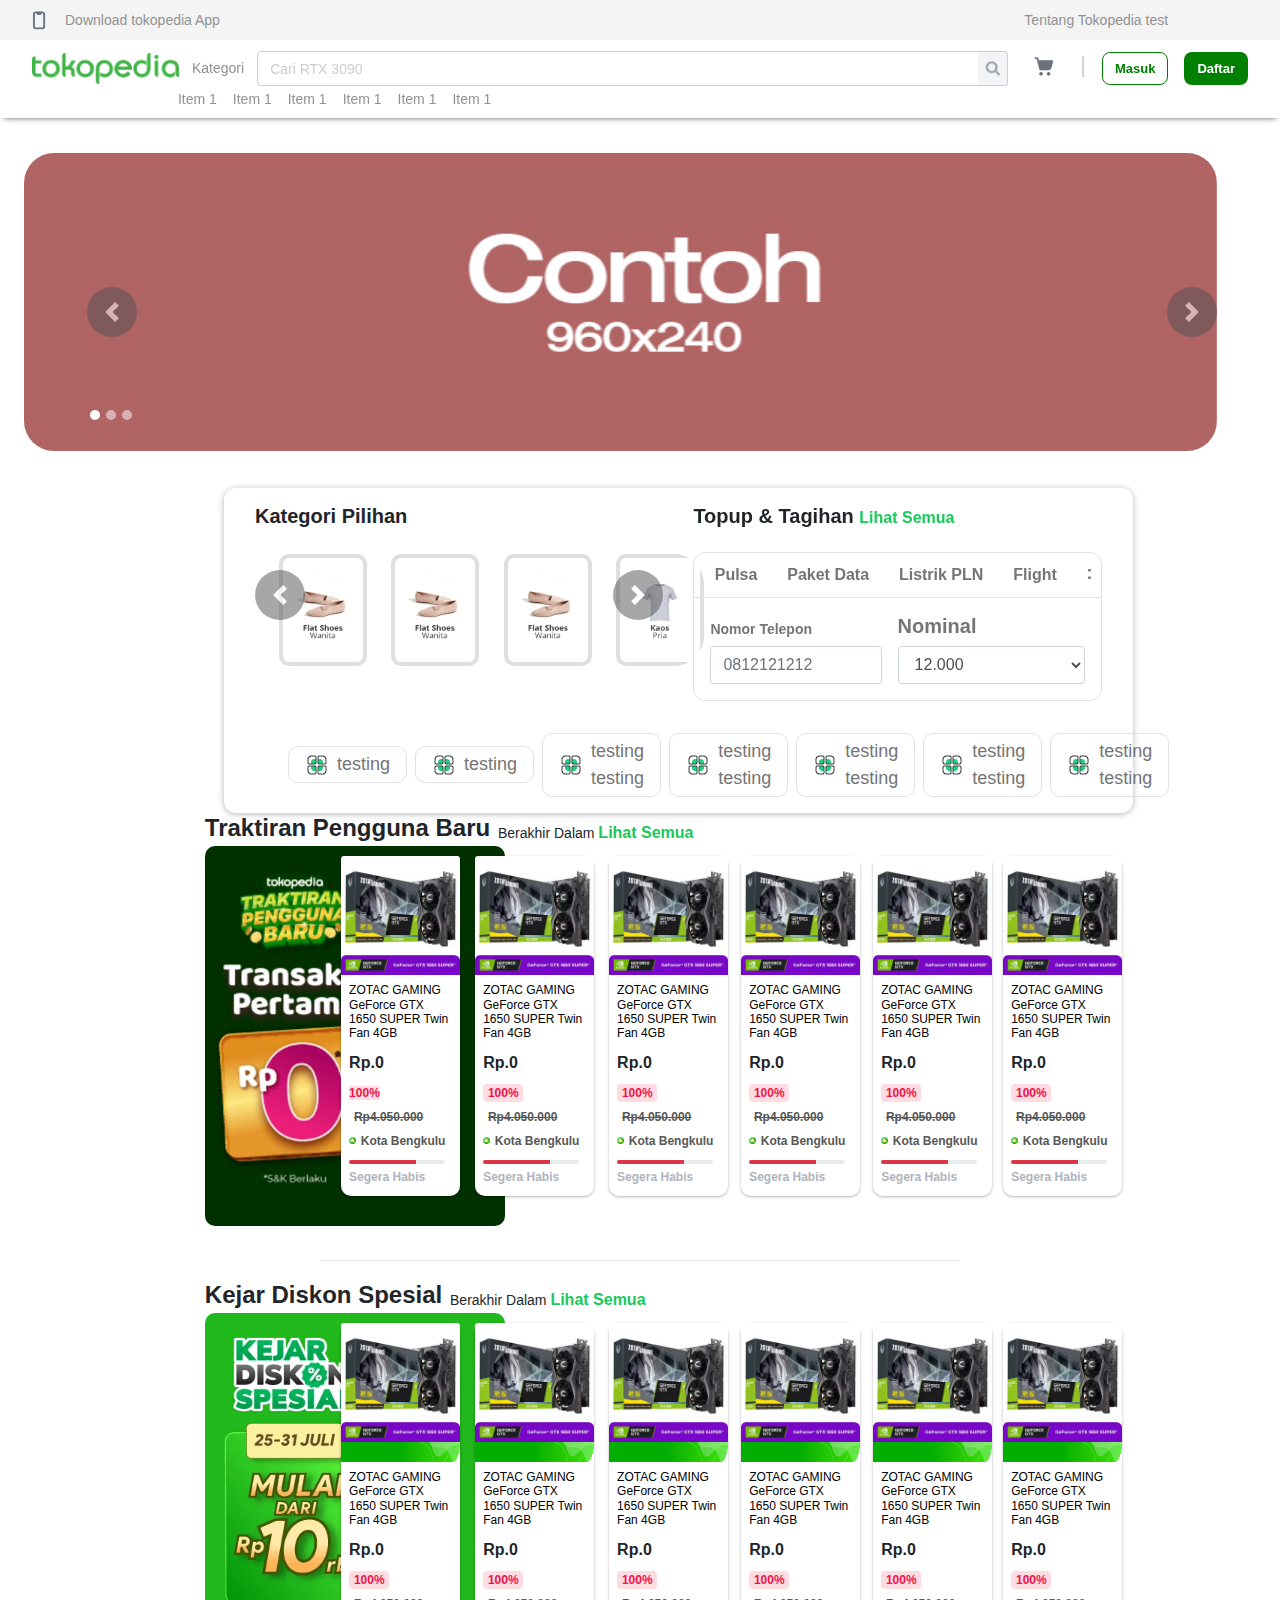
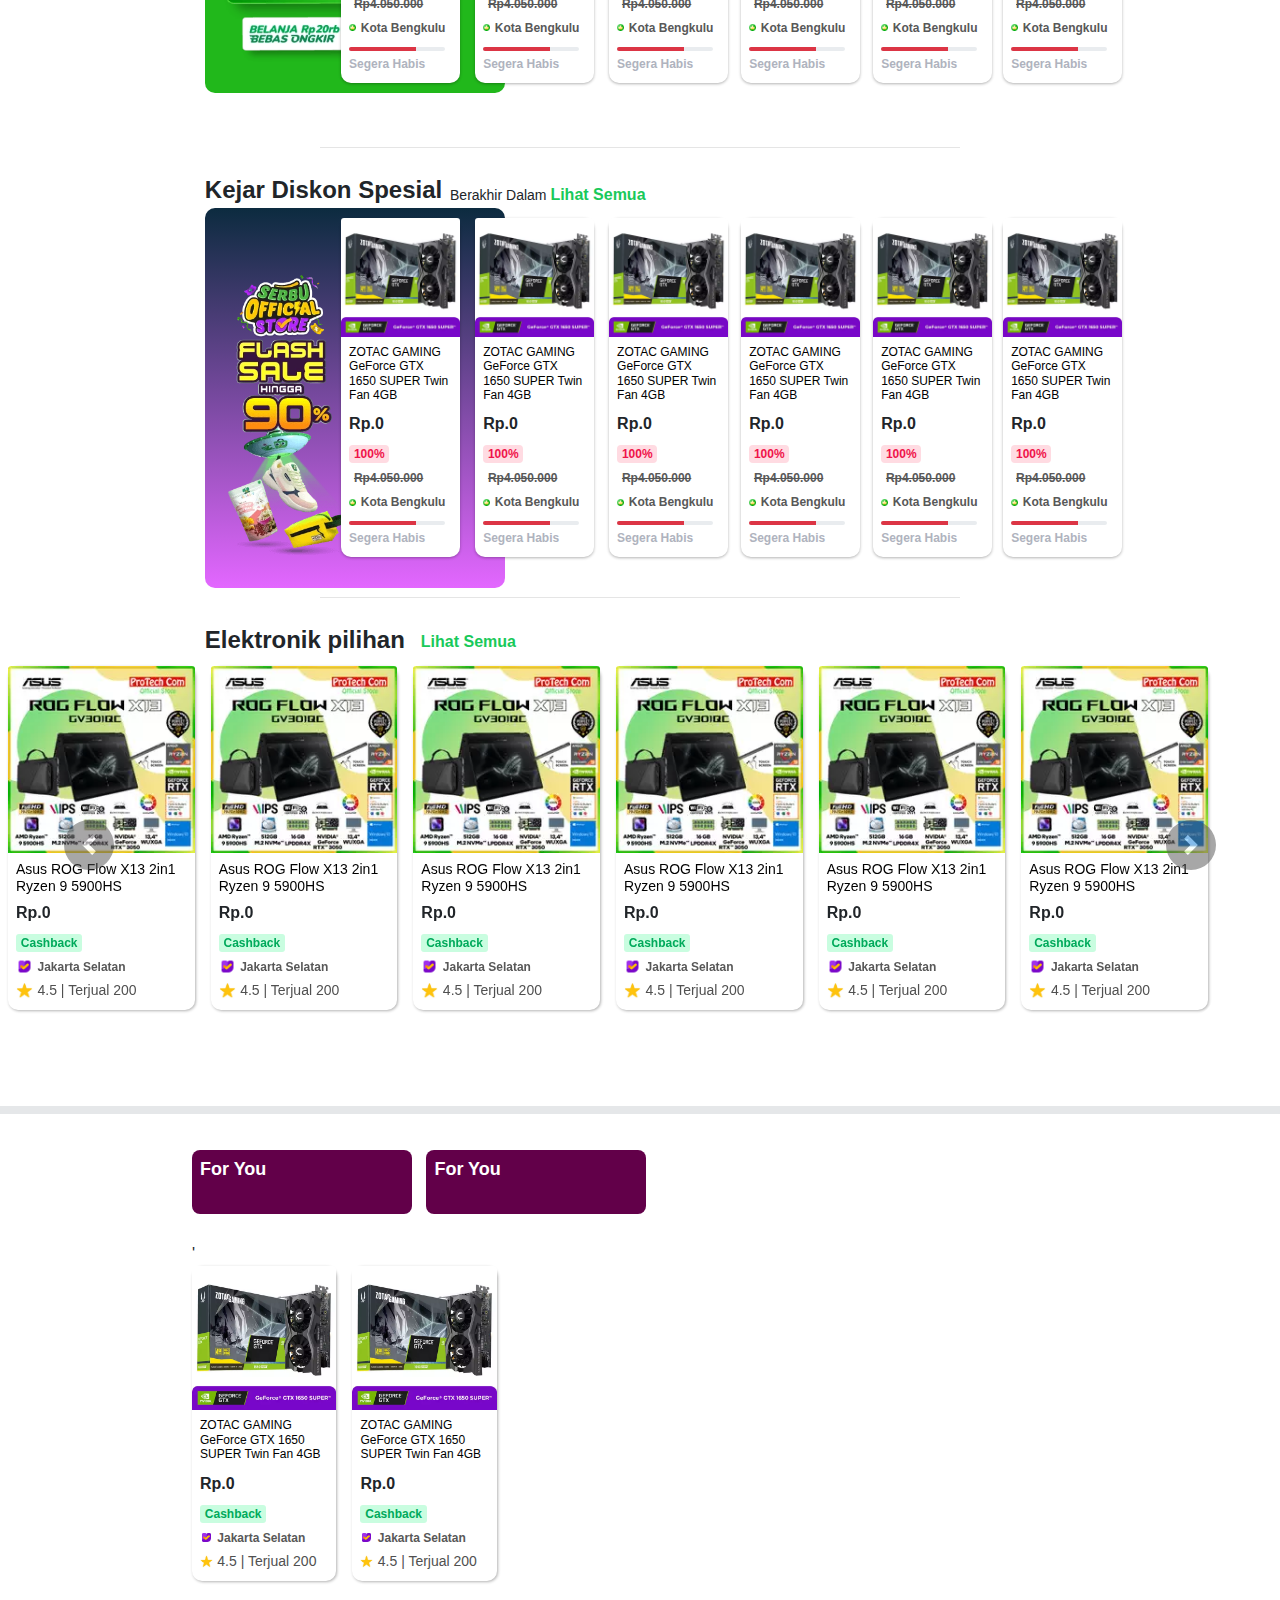
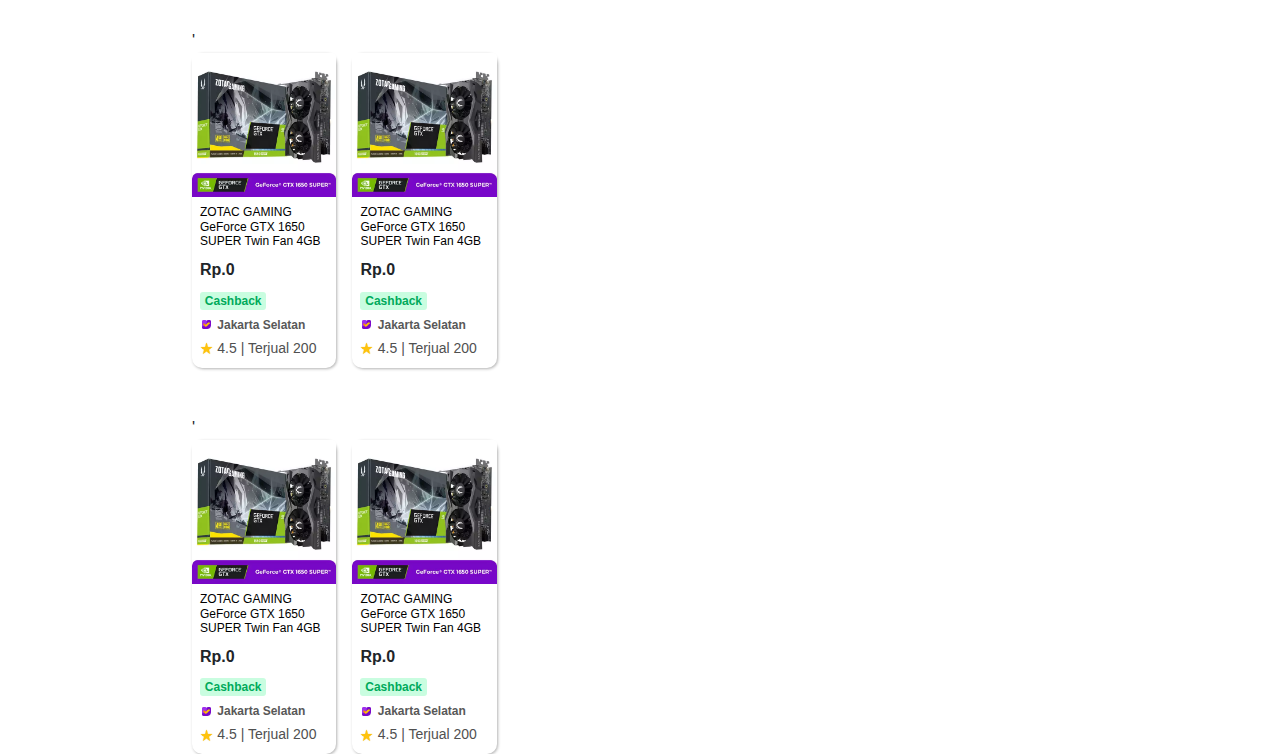
==== index.html @ 657eb4ed "fix carousel" ====
<!doctype html>
<html lang="en">
  <head>
    <!-- Required meta tags -->
    <meta charset="utf-8">
    <meta name="viewport" content="width=device-width, initial-scale=1, shrink-to-fit=no">

    <!-- Bootstrap CSS -->
    <link rel="stylesheet" href="https://cdn.jsdelivr.net/npm/bootstrap@4.3.1/dist/css/bootstrap.min.css" integrity="sha384-ggOyR0iXCbMQv3Xipma34MD+dH/1fQ784/j6cY/iJTQUOhcWr7x9JvoRxT2MZw1T" crossorigin="anonymous">
    <link rel="stylesheet" href="assets/css/style.css">
    <title>Situs Jual BelI Online Terlengkap, Mudah & Aman </title>
  </head>

   <!-- Isi -->
  <body>
    <div id="overlay-hitam"></div>
    <!--header 1-->
    <div class="header ">
        <div class="item-header-1 d-flex justify-content-between align-items-center ">
        <div class="d-flex align-items-center">
        <img class="mr-1" src="assets/img/hpico.png" alt"">
        <div class="container">
          <a href="https://play.google.com/store/apps/details?id=com.tokopedia.tkpd&hl=en&gl=US"><span class="download page">Download tokopedia App</span></a>         
          <span class="tesmargin">Tentang Tokopedia test </span>
      
      </div>


        
       </div>
      </div>
     
     

    <!--header 2-->

      <div class="header tokpedheader">
        <div class="item-header-2 d-flex justify-content-between align-items-center mt-4">
          </div>

          <div class="item-header-2 d-flex flex-column">
        <div class="d-flex justify-content-between align-items-center">
          <img class="tokpedicon"src="assets/img/tokpedlogo.png">
          <span class="mx-2 text-category">Kategori</span>
          <div class="wrap-search"> 
           <input type="text" class="form-control" placeholder="Cari RTX 3090" data-toggle="modal" data-target="#exampleModal">  
           <div class="wrap-icon-search"div> 
            <a href="Tentangtokopedia.html"><img class="search-icon" src="assets/img/searchico.png"></a>
          </div>
          </div>
          
           
        
        <div class="shop-icon mx-3 "  onclick="on()"  ><!--onmouseout="menuOff()"-->
          <img class="shopimg" src="assets/img/shopicon.png" >
        </div>

          <span class="garislurus mr-3">|</span>
          <div class="d-flex">
            <button class="btn btnmasuk font-weight-bold mr-3"> Masuk</button>
            <button class="btn font-weight-bold text-white"> Daftar</button>
            </div>
          </div>
            <div class="text-under-search d-flex align-content-start">
              <span class ="mr-3"> Item 1</span>
              <span class ="mr-3"> Item 1</span>
              <span class ="mr-3"> Item 1</span>
              <span class ="mr-3"> Item 1</span>
              <span class ="mr-3"> Item 1</span>
              <span class ="mr-3"> Item 1</span>
            </div>
             </div>

             <div class="menu-bar-keranjang flex-column justify-content-between align-items-center" id="menuBar"> 
            <img src="assets/img/5.png">
            <h4 class="mt-2"> Wah Keranjang Belanjaanmu Kosong!</h4>
            <p class="text-center"> Lorem ipsum</p>
            <!--button class="btn"> Lihat Rekomendasi!</button!--->
            </div>
             </div>
             
          <!--Carousel-->
          </div>
          </div>
          <div id="carouseltop" class="carousel  slide ml-4" data-ride="carousel" style="top:17vh">
            <ol class="carousel-indicators">
              <li data-target="#carouseltop" data-slide-to="0" class="active"></li>
              <li data-target="#carouseltop" data-slide-to="1"></li>
              <li data-target="#carouseltop" data-slide-to="2"></li>
            </ol>
            <div class="carousel-inner">
              <div class="carousel-item active">
                <img class="d-block w-100" src="assets/img/Carousel/960x420_1.png" alt="First slide">
              </div>
              <div class="carousel-item">
                <img class="d-block w-100" src="assets/img/Carousel/960x420_1.png" alt="Second slide">
              </div>
              <div class="carousel-item">
                <img class="d-block w-100" src="assets/img/Carousel/960x420_1.png" alt="Third slide">
              </div>
            </div>
            <a class="carousel-control-prev" href="#carouseltop" role="button" data-slide="prev">
              <span class="carousel-control-prev-icon" aria-hidden="true"></span>
              <span class="sr-only">Previous</span>
            </a>
            <a class="carousel-control-next" href="#carouseltop" role="button" data-slide="next">
              <span class="carousel-control-next-icon" aria-hidden="true"></span>
              <span class="sr-only">Next</span>
            </a>
          </div>
          <!--div id="tes1" class="carousel1 slide d-flex flex-column align-items-center" data-ride="carousel">
            <ol class="carousel-indicators">
              <li data-target="#tes1" data-slide-to="0" class="active"></li>
              <li data-target="#tes1" data-slide-to="1"></li>
              <li data-target="#tes1" data-slide-to="2"></li>
            </ol>
            <div class="carousel-inner">
              <div class="carousel-item active">
                <img class="d-block w-100" src="assets/img/Carousel/gambar1.png" alt="First slide">
              </div>
              <div class="carousel-item">
                <img class="d-block w-100" src="assets/img/Carousel/gambar2.png" alt="Second slide">
              </div>
              <div class="carousel-item">
                <img class="d-block w-100" src="assets/img/Carousel/gambar3.png" alt="third slide">
              </div>
            </div>
            <a class="carousel-control-prev" href="#tes1" role="button" data-slide="prev">
              <span class="carousel-control-prev-icon" aria-hidden="true"></span>
              <span class="sr-only">Previous</span>
            </a>
            <a class="carousel-control-next" href="#tes1" role="button" data-slide="next">
              <span class="carousel-control-next-icon" aria-hidden="true"></span>
              <span class="sr-only">Next</span>
            </a>
          </div>
          

          <!--test-->
         
          <div class="category-carousel">
            <div class="row mx-0 p-0">
              <div class="col-6 mx-0">
              
                <H1>Kategori Pilihan</H1>
                <div id="carouselExampleControls" class="carousel carousel2  slide" data-ride="carousel">
                  <div class="cslbawah carousel-inner">
                    <div class="carousel-item active">
                      <div class="row mx-0 p-0">
                        <div class="col-3 pl-4    ">
                          <div class="d-flex p-3 flex-column align-items-center active 
                          justify-content-center card-category">
                            <img src="assets/img/kategoricarousel/contoh2.webp">
                          </div>
                          </div>
                          <div class="col-3 pl-4">
                            <div class="d-flex p-3 flex-column align-items-center active 
                            justify-content-center card-category">
  
                              <img src="assets/img/kategoricarousel/contoh2.webp">
  
                            </div>
                            </div>
                            <div class="col-3 pl-4">
                              <div class="d-flex p-3 flex-column align-items-center active 
                              justify-content-center card-category">
    
                                <img src="assets/img/kategoricarousel/contoh2.webp">
    
                              </div>
                              </div>
                              <div class="col-3 pl-4">
                                <div class="d-flex p-3 flex-column align-items-center active 
                                justify-content-center card-category">
      
                                  <img src="assets/img/kategoricarousel/contoh.webp">
      
                                </div>
                                </div>
                        </div>
                      </div>
                      <div class="carousel-item ">
                        <div class="row mx-0 p-0 ">
                          <div class="col-3 pl-4">
                            <div class="d-flex p-3 flex-column align-items-center active 
                            justify-content-center card-category">
                              <img src="assets/img/kategoricarousel/contoh.webp">
                            </div>
                            </div>
                            <div class="col-3 pl-4 pr-3">
                              <div class="d-flex p-3 flex-column align-items-center active 
                              justify-content-center card-category">
    
                                <img src="assets/img/kategoricarousel/contoh.webp">
    
                              </div>
                              </div>
                              <div class="col-3 pl-4 ">
                                <div class="d-flex p-3 flex-column align-items-center active 
                                justify-content-center card-category">
      
                                  <img src="assets/img/kategoricarousel/contoh.webp">
      
                                </div>
                                </div>
                                <div class="col-3 pl-4">
                                  <div class="d-flex p-3 flex-column align-items-center active 
                                  justify-content-center card-category">
        
                                    <img src="assets/img/kategoricarousel/contoh.webp">
        
                                  </div>
                                  </div>
                          </div>
                        </div>
                        
                  </div>
                  
                  <a class="CRP2 carousel-control-prev" href="#carouselExampleControls" role="button" data-slide="prev">
                    <span class="carousel-control-prev-icon" aria-hidden="true"></span>
                    <span class="sr-only">Previous</span>
                  </a>
                  <a class="CRN2 carousel-control-next" href="#carouselExampleControls" role="button" data-slide="next">
                    <span class="CCR1 carousel-control-next-icon " aria-hidden="true"></span>
                    <span class="sr-only">Next</span>
                  </a>
                </div>
                
              </div>

            <div class="col-6 mx-0">
              <H1>Topup & Tagihan <span class="lihatsemua"> Lihat Semua</span>
                <div class="tagihandll row mx-0 overflow-hidden border mt-4">
                  <div class="d-flex justify-content-between align-items-center w-100 border-bottom">
                    <div class="pulsa menuitem d-flex align-items-center justify-content-center" id="pulsar" onclick="pulsaclick()">
                      <span>Pulsa</span>
                    </div>
                    <div class="paket-data menuitem d-flex align-items-center justify-content-center" id="kuota" onclick="kuotaclick()">
                      <span>Paket Data</span>
                    </div>
                    <div class="listrik menuitem d-flex align-items-center justify-content-center">
                      <span>Listrik PLN</span>
                    </div>
                    <div class="flight menuitem d-flex align-items-center justify-content-center">
                      <span>Flight</span>
                    </div> 
                    <div class="lainnya menuitem d-flex align-items-end justify-content-center">
                      <span>:</span>
                    </div>
                    </div>


                      <div class="d-flex w-100 justify-content-between align-items-end p-3">
                      <div class="apalah-ini form-row mx-0 w-100">
                        <div class="form-group w-100 mr-3 mb-0">
                          <label class="notelp font-weight-bold">Nomor Telepon</label>
                          <input type="text" class="apalah-ini form-control " placeholder="0812121212">
                        </div>
                      </div>

                      <div class="form-row mx-0 w-100">
                        <label for="" class="font-weight-bold"> Nominal</label>
                        <select name="" id="" class="apalah-ini form-control ">
                          <Option >12.000</Option>
                          <Option >15.000</Option>
                          <Option >20.000</Option>
                          <Option >12.000</Option>
                          <Option >12.000</Option>
                        </select>

                      </div>
                    </div>

                    </div>
                  </div>
                </div>

                <div class="row flex-nowrap mx-0 mt-4 ml-5 d-flex align-items-center">
                  <div class="item-scroll d-flex align-items-center border py-1 px-3 mr-2">
                    <img src="assets/img/carouselbwh/exmp.png">
                    <span class="ml-2">testing</span>
                  </div>
                  <div class="item-scroll d-flex align-items-center border py-1 px-3 mr-2">
                    <img src="assets/img/carouselbwh/exmp.png">
                    <span class="ml-2">testing</span>
                  </div>
                  <div class="item-scroll d-flex align-items-center border py-1 px-3 mr-2">
                    <img src="assets/img/carouselbwh/exmp.png">
                    <span class="ml-2">testing testing</span>
                  </div>
                  <div class="item-scroll d-flex align-items-center border py-1 px-3 mr-2">
                    <img src="assets/img/carouselbwh/exmp.png">
                    <span class="ml-2">testing testing</span>
                  </div>
                  <div class="item-scroll d-flex align-items-center border py-1 px-3 mr-2">
                    <img src="assets/img/carouselbwh/exmp.png">
                    <span class="ml-2">testing testing</span>
                  </div>
                  <div class="item-scroll d-flex align-items-center border py-1 px-3 mr-2">
                    <img src="assets/img/carouselbwh/exmp.png">
                    <span class="ml-2">testing testing</span>
                  </div>
                  <div class="item-scroll d-flex align-items-center border py-1 px-3 mr-2">
                    <img src="assets/img/carouselbwh/exmp.png">
                    <span class="ml-2">testing testing</span>
                  </div>
                  
          
            </div>
          </div>
          </div>
          
          <br>
          <br>

          <hr style="width:50%;text-align:left;margin-left:74">
          <div class="test">
            <span class="pengguna-baru d-flex font-weight-bold "> Traktiran Pengguna Baru
            <span class="berakhir font-weight-light">	&nbsp; Berakhir Dalam
              <span class="lihatsemua font-weight-bold"> Lihat Semua</span>
          </div>
        </div>
          

          <!-- Carousel barang-->
          <div class="rct1 rectangle ">
            <img class="campain1" src="assets/img/campain/1.webp">
          </div>
          

  <!--Barang 1-->
          <div class="row mx-0">
            <div class="col-2 pl-0">
              <div class="kartu card ">
                <img class="card-img-top" src="assets/img/dijual/1.webp" alt="Card image cap">
                <div class="card-body">
                  <h6 class="card-title ml-0">ZOTAC GAMING GeForce GTX 1650 SUPER Twin Fan 4GB</h6>
                  <h5 class="hargaasli ml-0">Rp.0</h5>
                  <span class="badgediskon  ">100%</span>
                  <span class="badgecoret badge"><s>Rp4.050.000</s></span>
                  <div>
                 <img class="power-merchant ml-0" src="assets/img/dijual/power-merchant.png">
                 <span class="namakota ml-0 mt-0"> Kota Bengkulu</span>                   
                </div>
                
                <div class="progress ml-0 mt-2">
                  <div class="progress-bar bg-danger" style="width:70%"></div>
                </div>

                <span class="segerahabis mt-1 ml-0 ">Segera Habis</span>

                </div>
              </div>
              </div>

              <!--Barang 2-->
              <div class="col-2 pl-0 mt-0">
                <div class="kartu2 card ml-auto">
                  <img class="card-img-top" src="assets/img/dijual/1.webp" alt="Card image cap">
                  <div class="card-body">
                    <h6 class="card-title ml-0">ZOTAC GAMING GeForce GTX 1650 SUPER Twin Fan 4GB</h6>
                    <h5 class="hargaasli ml-0">Rp.0</h5>
                    <span class="badgediskon badge ">100%</span>
                    <span class="badgecoret badge"><s>Rp4.050.000</s></span>
                    <div>
                   <img class="power-merchant ml-0" src="assets/img/dijual/power-merchant.png">
                   <span class="namakota ml-0 mt-0"> Kota Bengkulu</span>                   
                  </div>
                  
                  <div class="progress ml-0 mt-2">
                    <div class="progress-bar bg-danger" style="width:70%"></div>
                  </div>
  
                  <span class="segerahabis mt-1 ml-0 ">Segera Habis</span>

                </div>
              </div>
              </div>
              <!--barang 3-->
              <div class="col-2 pl-0 mt-0">
                <div class="kartu3 card">
                  <img class="card-img-top" src="assets/img/dijual/1.webp" alt="Card image cap">
                  <div class="card-body">
                    <h6 class="card-title ml-0">ZOTAC GAMING GeForce GTX 1650 SUPER Twin Fan 4GB</h6>
                    <h5 class="hargaasli ml-0">Rp.0</h5>
                    <span class="badgediskon badge ">100%</span>
                    <span class="badgecoret badge"><s>Rp4.050.000</s></span>
                    <div>
                   <img class="power-merchant ml-0" src="assets/img/dijual/power-merchant.png">
                   <span class="namakota ml-0 mt-0"> Kota Bengkulu</span>                   
                  </div>
                  
                  <div class="progress ml-0 mt-2">
                    <div class="progress-bar bg-danger" style="width:70%"></div>
                  </div>
  
                  <span class="segerahabis mt-1 ml-0 ">Segera Habis</span>

                </div>
              </div>
              </div>
              
              <!--kartu 4-->
              <div class="col-2 pl-0 mt-0">
                <div class="kartu4 card">
                  <img class="card-img-top" src="assets/img/dijual/1.webp" alt="Card image cap">
                  <div class="card-body">
                    <h6 class="card-title ml-0">ZOTAC GAMING GeForce GTX 1650 SUPER Twin Fan 4GB</h6>
                    <h5 class="hargaasli ml-0">Rp.0</h5>
                    <span class="badgediskon badge ">100%</span>
                    <span class="badgecoret badge"><s>Rp4.050.000</s></span>
                    <div>
                   <img class="power-merchant ml-0" src="assets/img/dijual/power-merchant.png">
                   <span class="namakota ml-0 mt-0"> Kota Bengkulu</span>                   
                  </div>
                  
                  <div class="progress ml-0 mt-2">
                    <div class="progress-bar bg-danger" style="width:70%"></div>
                  </div>
  
                  <span class="segerahabis mt-1 ml-0 ">Segera Habis</span>

                </div>
              </div>
              </div>
              <!--kartu 5-->
              <div class="col-2 pl-0 mt-0">
                <div class="kartu5 card ">
                  <img class="card-img-top" src="assets/img/dijual/1.webp" alt="Card image cap">
                  <div class="card-body">
          
                    <h6 class="card-title ml-0">ZOTAC GAMING GeForce GTX 1650 SUPER Twin Fan 4GB</h6>
                    <h5 class="hargaasli ml-0">Rp.0</h5>
                    <span class="badgediskon badge ">100%</span>
                    <span class="badgecoret badge"><s>Rp4.050.000</s></span>
                    <div>
                   <img class="power-merchant ml-0" src="assets/img/dijual/power-merchant.png">
                   <span class="namakota ml-0 mt-0"> Kota Bengkulu</span>                   
                  </div>
                  
                  <div class="progress ml-0 mt-2">
                    <div class="progress-bar bg-danger" style="width:70%"></div>
                  </div>
  
                  <span class="segerahabis mt-1 ml-0 ">Segera Habis</span>

                </div>
              </div>
              </div>
              
              <!--kartu 6-->
              <div class="col-2 pl-0 mt-0">
                <div class="kartu6 card ml-0">
                  <img class="card-img-top" src="assets/img/dijual/1.webp" alt="Card image cap">
                  <div class="card-body">
                    <h6 class="card-title ml-0">ZOTAC GAMING GeForce GTX 1650 SUPER Twin Fan 4GB</h6>
                    <h5 class="hargaasli ml-0">Rp.0</h5>
                    <span class="badgediskon badge ">100%</span>
                    <span class="badgecoret badge"><s>Rp4.050.000</s></span>
                    <div>
                 
                   <img class="power-merchant ml-0" src="assets/img/dijual/power-merchant.png">
                   <span class="namakota ml-0 mt-0"> Kota Bengkulu</span>                   
                  </div>
                  
                  <div class="progress ml-0 mt-2">
                    <div class="progress-bar bg-danger" style="width:70%"></div>
                  </div>
  
                  <span class="segerahabis mt-1 ml-0 ">Segera Habis</span>
                  </div>
                  </div>
                  </div>
                  </div>
                  
              <!-- KEJAR Diskon sepsial-->
                  <br>
                  <br>
        
                  <hr style="width:50%;text-align:left;margin-left:74">
                  <div class="trtoko mt-0">
                    <span class="pengguna-baru1 d-flex font-weight-bold"> Kejar Diskon Spesial
                    <span class="berakhir font-weight-light">	&nbsp; Berakhir Dalam
                      <span class="lihatsemua font-weight-bold"> Lihat Semua</span>
                  </div>
                </div>
                  
        
                 
                  <div class="rct2 rectangle">
                    <img class="campain1" src="assets/img/campain/2.webp">
                  </div>
                  
        
          <!--Barang 1-->
                  <div class="row mx-0">
                    <div class="col-2 pl-0">
                      <div class="kartu card ">
                        <img class="card-img-top" src="assets/img/dijual/1.webp" alt="Card image cap">
                        <img class="campaignbar1" src="assets/img/ijo.png">
                        <div class="card-body">
                          <h6 class="card-title ml-0">ZOTAC GAMING GeForce GTX 1650 SUPER Twin Fan 4GB</h6>
                          <h5 class="hargaasli ml-0">Rp.0</h5>
                          <span class="badgediskon badge ">100%</span>
                          <span class="badgecoret badge"><s>Rp4.050.000</s></span>
                          <div>
                         <img class="power-merchant ml-0" src="assets/img/dijual/power-merchant.png">
                         <span class="namakota ml-0 mt-0"> Kota Bengkulu</span>                   
                        </div>
                        
                        <div class="progress ml-0 mt-2">
                          <div class="progress-bar bg-danger" style="width:70%"></div>
                        </div>
        
                        <span class="segerahabis mt-1 ml-0 ">Segera Habis</span>
        
                        </div>
                      </div>
                      </div>
        
                      <!--Barang 2-->
                      <div class="col-2 pl-0 mt-0">
                        <div class="kartu2 card ml-auto">
                          <img class="card-img-top" src="assets/img/dijual/1.webp" alt="Card image cap">
                          <img class="campaignbar1" src="assets/img/ijo.png">
                          <div class="card-body">
                            <h6 class="card-title ml-0">ZOTAC GAMING GeForce GTX 1650 SUPER Twin Fan 4GB</h6>
                            <h5 class="hargaasli ml-0">Rp.0</h5>
                            <span class="badgediskon badge ">100%</span>
                            <span class="badgecoret badge"><s>Rp4.050.000</s></span>
                            <div>
                           <img class="power-merchant ml-0" src="assets/img/dijual/power-merchant.png">
                           <span class="namakota ml-0 mt-0"> Kota Bengkulu</span>                   
                          </div>
                          
                          <div class="progress ml-0 mt-2">
                            <div class="progress-bar bg-danger" style="width:70%"></div>
                          </div>
          
                          <span class="segerahabis mt-1 ml-0 ">Segera Habis</span>
        
                        </div>
                      </div>
                      </div>
                      <!--barang 3-->
                      <div class="col-2 pl-0 mt-0">
                        <div class="kartu3 card">
                          <img class="card-img-top" src="assets/img/dijual/1.webp" alt="Card image cap">
                          <img class="campaignbar1" src="assets/img/ijo.png">
                          <div class="card-body">
                            <h6 class="card-title ml-0">ZOTAC GAMING GeForce GTX 1650 SUPER Twin Fan 4GB</h6>
                            <h5 class="hargaasli ml-0">Rp.0</h5>
                            <span class="badgediskon badge ">100%</span>
                            <span class="badgecoret badge"><s>Rp4.050.000</s></span>
                            <div>
                           <img class="power-merchant ml-0" src="assets/img/dijual/power-merchant.png">
                           <span class="namakota ml-0 mt-0"> Kota Bengkulu</span>                   
                          </div>
                          
                          <div class="progress ml-0 mt-2">
                            <div class="progress-bar bg-danger" style="width:70%"></div>
                          </div>
          
                          <span class="segerahabis mt-1 ml-0 ">Segera Habis</span>
        
                        </div>
                      </div>
                      </div>
                      
                      <!--kartu 4-->
                      <div class="col-2 pl-0 mt-0">
                        <div class="kartu4 card">
                          <img class="card-img-top" src="assets/img/dijual/1.webp" alt="Card image cap">
                          <img class="campaignbar1" src="assets/img/ijo.png">
                          <div class="card-body">
                            <h6 class="card-title ml-0">ZOTAC GAMING GeForce GTX 1650 SUPER Twin Fan 4GB</h6>
                            <h5 class="hargaasli ml-0">Rp.0</h5>
                            <span class="badgediskon badge ">100%</span>
                            <span class="badgecoret badge"><s>Rp4.050.000</s></span>
                            <div>
                           <img class="power-merchant ml-0" src="assets/img/dijual/power-merchant.png">
                           <span class="namakota ml-0 mt-0"> Kota Bengkulu</span>                   
                          </div>
                          
                          <div class="progress ml-0 mt-2">
                            <div class="progress-bar bg-danger" style="width:70%"></div>
                          </div>
          
                          <span class="segerahabis mt-1 ml-0 ">Segera Habis</span>
        
                        </div>
                      </div>
                      </div>
                      <!--kartu 5-->
                      <div class="col-2 pl-0 mt-0">
                        <div class="kartu5 card ">
                          <img class="card-img-top" src="assets/img/dijual/1.webp" alt="Card image cap">
                          <img class="campaignbar1" src="assets/img/ijo.png">
                          <div class="card-body">
                            <h6 class="card-title ml-0">ZOTAC GAMING GeForce GTX 1650 SUPER Twin Fan 4GB</h6>
                            <h5 class="hargaasli ml-0">Rp.0</h5>
                            <span class="badgediskon badge ">100%</span>
                            <span class="badgecoret badge"><s>Rp4.050.000</s></span>
                            <div>
                           <img class="power-merchant ml-0" src="assets/img/dijual/power-merchant.png">
                           <span class="namakota ml-0 mt-0"> Kota Bengkulu</span>                   
                          </div>
                          
                          <div class="progress ml-0 mt-2">
                            <div class="progress-bar bg-danger" style="width:70%"></div>
                          </div>
          
                          <span class="segerahabis mt-1 ml-0 ">Segera Habis</span>
        
                        </div>
                      </div>
                      </div>
                      
                      <!--kartu 6-->

                      <div class="col-2 pl-0 mt-0">
                        <div class="kartu6 card ">
                          <img class="card-img-top" src="assets/img/dijual/1.webp" alt="Card image cap">
                          <img class="campaignbar1" src="assets/img/ijo.png">
                          <div class="card-body">
                            <h6 class="card-title ml-0">ZOTAC GAMING GeForce GTX 1650 SUPER Twin Fan 4GB</h6>
                            <h5 class="hargaasli ml-0">Rp.0</h5>
                            <span class="badgediskon badge ">100%</span>
                            <span class="badgecoret badge"><s>Rp4.050.000</s></span>
                            <div>
                           <img class="power-merchant ml-0" src="assets/img/dijual/power-merchant.png">
                           <span class="namakota ml-0 mt-0"> Kota Bengkulu</span>                   
                          </div>
                          
                          <div class="progress ml-0 mt-2">
                            <div class="progress-bar bg-danger" style="width:70%"></div>
                          </div>
          
                          <span class="segerahabis mt-1 ml-0 ">Segera Habis</span>
                          </div>
                          </div>
                          </div>
                          </div>
                          

                          <!--Official Sto-->
                  <br>
                  <br>
        
                  <hr style="width:50%;text-align:left;margin-left:74">
                  <div class="trtoko mt-4">
                    <span class="pengguna-baru1 d-flex font-weight-bold"> Kejar Diskon Spesial
                    <span class="berakhir font-weight-light">	&nbsp; Berakhir Dalam
                      <span class="lihatsemua font-weight-bold"> Lihat Semua</span>
                  </div>
                </div>
                  
        
                 
                  <div class="rct3 rectangle">
                    <img class="campain campain3" src="assets/img/campain/3.webp">
                  </div>
                  
        
          <!--Barang 1-->
                  <div class="row mx-0">
                    <div class="col-2 pl-0">
                      <div class="kartu card ">
                        <img class="card-img-top" src="assets/img/dijual/1.webp" alt="Card image cap">
                        <div class="card-body">
                          <h6 class="card-title ml-0">ZOTAC GAMING GeForce GTX 1650 SUPER Twin Fan 4GB</h6>
                          <h5 class="hargaasli ml-0">Rp.0</h5>
                          <span class="badgediskon badge ">100%</span>
                          <span class="badgecoret badge"><s>Rp4.050.000</s></span>
                          <div>
                         <img class="power-merchant ml-0" src="assets/img/dijual/power-merchant.png">
                         <span class="namakota ml-0 mt-0"> Kota Bengkulu</span>                   
                        </div>
                        
                        <div class="progress ml-0 mt-2">
                          <div class="progress-bar bg-danger" style="width:70%"></div>
                        </div>
        
                        <span class="segerahabis mt-1 ml-0 ">Segera Habis</span>
        
                        </div>
                      </div>
                      </div>
        
                      <!--Barang 2-->
                      <div class="col-2 pl-0 mt-0">
                        <div class="kartu2 card ml-auto">
                          <img class="card-img-top" src="assets/img/dijual/1.webp" alt="Card image cap">
                          <div class="card-body">
                            <h6 class="card-title ml-0">ZOTAC GAMING GeForce GTX 1650 SUPER Twin Fan 4GB</h6>
                            <h5 class="hargaasli ml-0">Rp.0</h5>
                            <span class="badgediskon badge ">100%</span>
                            <span class="badgecoret badge"><s>Rp4.050.000</s></span>
                            <div>
                           <img class="power-merchant ml-0" src="assets/img/dijual/power-merchant.png">
                           <span class="namakota ml-0 mt-0"> Kota Bengkulu</span>                   
                          </div>
                          
                          <div class="progress ml-0 mt-2">
                            <div class="progress-bar bg-danger" style="width:70%"></div>
                          </div>
          
                          <span class="segerahabis mt-1 ml-0 ">Segera Habis</span>
        
                        </div>
                      </div>
                      </div>
                      <!--barang 3-->
                      <div class="col-2 pl-0 mt-0">
                        <div class="kartu3 card">
                          <img class="card-img-top" src="assets/img/dijual/1.webp" alt="Card image cap">
                          <div class="card-body">
                            <h6 class="card-title ml-0">ZOTAC GAMING GeForce GTX 1650 SUPER Twin Fan 4GB</h6>
                            <h5 class="hargaasli ml-0">Rp.0</h5>
                            <span class="badgediskon badge ">100%</span>
                            <span class="badgecoret badge"><s>Rp4.050.000</s></span>
                            <div>
                           <img class="power-merchant ml-0" src="assets/img/dijual/power-merchant.png">
                           <span class="namakota ml-0 mt-0"> Kota Bengkulu</span>                   
                          </div>
                          
                          <div class="progress ml-0 mt-2">
                            <div class="progress-bar bg-danger" style="width:70%"></div>
                          </div>
          
                          <span class="segerahabis mt-1 ml-0 ">Segera Habis</span>
        
                        </div>
                      </div>
                      </div>
                      
                      <!--kartu 4-->
                      <div class="col-2 pl-0 mt-0">
                        <div class="kartu4 card">
                          <img class="card-img-top" src="assets/img/dijual/1.webp" alt="Card image cap">
                          <div class="card-body">
                            <h6 class="card-title ml-0">ZOTAC GAMING GeForce GTX 1650 SUPER Twin Fan 4GB</h6>
                            <h5 class="hargaasli ml-0">Rp.0</h5>
                            <span class="badgediskon badge ">100%</span>
                            <span class="badgecoret badge"><s>Rp4.050.000</s></span>
                            <div>
                           <img class="power-merchant ml-0" src="assets/img/dijual/power-merchant.png">
                           <span class="namakota ml-0 mt-0"> Kota Bengkulu</span>                   
                          </div>
                          
                          <div class="progress ml-0 mt-2">
                            <div class="progress-bar bg-danger" style="width:70%"></div>
                          </div>
          
                          <span class="segerahabis mt-1 ml-0 ">Segera Habis</span>
        
                        </div>
                      </div>
                      </div>
                      <!--kartu 5-->
                      <div class="col-2 pl-0 mt-0">
                        <div class="kartu5 card ">
                          <img class="card-img-top" src="assets/img/dijual/1.webp" alt="Card image cap">
                          <div class="card-body">
                            <h6 class="card-title ml-0">ZOTAC GAMING GeForce GTX 1650 SUPER Twin Fan 4GB</h6>
                            <h5 class="hargaasli ml-0">Rp.0</h5>
                            <span class="badgediskon badge ">100%</span>
                            <span class="badgecoret badge"><s>Rp4.050.000</s></span>
                            <div>
                           <img class="power-merchant ml-0" src="assets/img/dijual/power-merchant.png">
                           <span class="namakota ml-0 mt-0"> Kota Bengkulu</span>                   
                          </div>
                          
                          <div class="progress ml-0 mt-2">
                            <div class="progress-bar bg-danger" style="width:70%"></div>
                          </div>
          
                          <span class="segerahabis mt-1 ml-0 ">Segera Habis</span>
        
                        </div>
                      </div>
                      </div>
                      
                      <!--kartu 6-->
                      <div class="col-2 pl-0 mt-0">
                        <div class="kartu6 card ml-0">
                          <img class="card-img-top" src="assets/img/dijual/1.webp" alt="Card image cap">
                          <div class="card-body">
                            <h6 class="card-title ml-0">ZOTAC GAMING GeForce GTX 1650 SUPER Twin Fan 4GB</h6>
                            <h5 class="hargaasli ml-0">Rp.0</h5>
                            <span class="badgediskon badge ">100%</span>
                            <span class="badgecoret badge"><s>Rp4.050.000</s></span>
                            <div>
                           <img class="power-merchant ml-0" src="assets/img/dijual/power-merchant.png">
                           <span class="namakota ml-0 mt-0"> Kota Bengkulu</span>                   
                          </div>
                          
                          <div class="progress ml-0 mt-2">
                            <div class="progress-bar bg-danger" style="width:70%"></div>
                          </div>
          
                          <span class="segerahabis mt-1 ml-0 ">Segera Habis</span>
                          
                          </div>
                          </div>
                          </div>
                          </div>
                          <br>
            <!--Carousel Barang barang di bawah-->
            <hr style="width:50%;text-align:left;margin-left:74">
            <div class="trtoko mt-4">
              <span class="pengguna-baru1 d-flex font-weight-bold"> Elektronik pilihan
                <span class="lihatsemua font-weight-bold mt-2 ml-3"> Lihat Semua</span>
            </div>
          </div>
            
            <!--halaman 1-->
            <div id="carouselbarang" class="carousel slide" data-ride="carousel1">
              <div class="carousel-inner">
                <div class="carousel-item active">
                  <div class="cards-wrapper">
                    <div class="card1" style="width: 18rem;">
                      <img class="card-img-top" src="assets/img/dijual/2.webp" alt="Card image cap">
                      <div class="card-body">
                        <!-- Barang 1-->
                        <h5 class="card-title1">Asus ROG Flow X13 2in1 Ryzen 9 5900HS</h5>
                        <div>
                      <h5 class="hargaasli ml-0">Rp.0</h5>
                      <span class="cashbacklabel badge">Cashback</span>
                    </div>
                      <img class="officialstr" src="assets/img/dijual/official_store_badge.png">
                      <span class="namakota">Jakarta Selatan</span>
                
                      <div class="ratingstars">
                        <img class="rating" src="assets/img/dijual/stars.jpg">
                      <span class="jumlahterjual">4.5 | Terjual 200</span>
                    </div>
                    </div>
                    </div>
                    <!--Barang 2-->
                    <div class="card1" style="width: 18rem;">
                      <img class="card-img-top" src="assets/img/dijual/2.webp" alt="Card image cap">
                      <div class="card-body">
                        <h5 class="card-title1">Asus ROG Flow X13 2in1 Ryzen 9 5900HS</h5>
                        <div>
                      <h5 class="hargaasli ml-0">Rp.0</h5>
                      <span class="cashbacklabel badge">Cashback</span>
                    </div>
                      <img class="officialstr" src="assets/img/dijual/official_store_badge.png">
                      <span class="namakota">Jakarta Selatan</span>
                      <div class="ratingstars">
                        <img class="rating" src="assets/img/dijual/stars.jpg">
                      <span class="jumlahterjual">4.5 | Terjual 200</span>
                      </div>
                      </div>
                    </div>
                    
                    <!--Barang 3-->
                    <div class="card1" style="width: 18rem;">
                      <img class="card-img-top" src="assets/img/dijual/2.webp" alt="Card image cap">
                      <div class="card-body">
                        <h5 class="card-title1">Asus ROG Flow X13 2in1 Ryzen 9 5900HS</h5>
                        <div>
                      <h5 class="hargaasli ml-0">Rp.0</h5>
                      <span class="cashbacklabel badge">Cashback</span>
                    </div>
                      <img class="officialstr" src="assets/img/dijual/official_store_badge.png">
                      <span class="namakota">Jakarta Selatan</span>
                      <div class="ratingstars">
                        <img class="rating" src="assets/img/dijual/stars.jpg">
                      <span class="jumlahterjual">4.5 | Terjual 200</span>
                      </div>
                    </div>
                    </div>
                    <!--Barang4 -->
                    <div class="card1" style="width: 18rem;">
                      <img class="card-img-top" src="assets/img/dijual/2.webp" alt="Card image cap">
                      <div class="card-body">
                        <h5 class="card-title1">Asus ROG Flow X13 2in1 Ryzen 9 5900HS</h5>
                        <div>
                      <h5 class="hargaasli ml-0">Rp.0</h5>
                      <span class="cashbacklabel badge">Cashback</span>
                    </div>
                      <img class="officialstr" src="assets/img/dijual/official_store_badge.png">
                      <span class="namakota">Jakarta Selatan</span>
                
                      <div class="ratingstars">
                        <img class="rating" src="assets/img/dijual/stars.jpg">
                      <span class="jumlahterjual">4.5 | Terjual 200</span>
                      </div>
                      </div>
                    </div>
                    <div class="card1" style="width: 18rem;">
                      <img class="card-img-top" src="assets/img/dijual/2.webp" alt="Card image cap">
                      <div class="card-body">
                        <h5 class="card-title1">Asus ROG Flow X13 2in1 Ryzen 9 5900HS</h5>
                        <div>
                      <h5 class="hargaasli ml-0">Rp.0</h5>
                      <span class="cashbacklabel badge">Cashback</span>
                    </div>
                      <img class="officialstr" src="assets/img/dijual/official_store_badge.png">
                      <span class="namakota">Jakarta Selatan</span>
                
                      <div class="ratingstars">
                        <img class="rating" src="assets/img/dijual/stars.jpg">
                      <span class="jumlahterjual">4.5 | Terjual 200</span>
                      </div>
                      </div>
                    </div>
                    <div class="card1" style="width: 18rem;">
                      <img class="card-img-top" src="assets/img/dijual/2.webp" alt="Card image cap">
                      <div class="card-body">
                        <h5 class="card-title1">Asus ROG Flow X13 2in1 Ryzen 9 5900HS</h5>
                        <div>
                      <h5 class="hargaasli ml-0">Rp.0</h5>
                      <span class="cashbacklabel badge">Cashback</span>
                    </div>
                      <img class="officialstr" src="assets/img/dijual/official_store_badge.png">
                      <span class="namakota">Jakarta Selatan</span>
                
                      <div class="ratingstars">
                        <img class="rating" src="assets/img/dijual/stars.jpg">
                      <span class="jumlahterjual">4.5 | Terjual 200</span>
                      </div>
                      </div>
                    </div>
                  </div>
                </div>

                <!-- Halaman 2-->
                <div class="carousel-item">
                  <div class="cards-wrapper">
                   <div class="card1" style="width: 18rem;">
                      <img class="card-img-top" src="assets/img/dijual/2.webp" alt="Card image cap">
                      <div class="card-body">
                        <!-- Barang 1-->
                        <h5 class="card-title1">Asus ROG Flow X13 2in1 Ryzen 9 5900HS</h5>
                        <div>
                      <h5 class="hargaasli ml-0">Rp.0</h5>
                      <span class="cashbacklabel badge">Cashback</span>
                    </div>
                      <img class="officialstr" src="assets/img/dijual/official_store_badge.png">
                      <span class="namakota">Jakarta Selatan</span>
                
                      <div class="ratingstars">
                        <img class="rating" src="assets/img/dijual/stars.jpg">
                      <span class="jumlahterjual">4.5 | Terjual 200</span>
                    </div>
                      </div>
                    </div>
                    <!-- Barang 2-->
                    <div class="card1" style="width: 18rem;">
                      <img class="card-img-top" src="assets/img/dijual/2.webp" alt="Card image cap">
                      <div class="card-body">
                        <h5 class="card-title1">Asus ROG Flow X13 2in1 Ryzen 9 5900HS</h5>
                        <div>
                      <h5 class="hargaasli ml-0">Rp.0</h5>
                      <span class="cashbacklabel badge">Cashback</span>
                    </div>
                      <img class="officialstr" src="assets/img/dijual/official_store_badge.png">
                      <span class="namakota">Jakarta Selatan</span>
                      <div class="ratingstars">
                        <img class="rating" src="assets/img/dijual/stars.jpg">
                      <span class="jumlahterjual">4.5 | Terjual 200</span>
                    </div>
                      </div>
                    </div>
                     <!-- Barang 3-->
                     <div class="card1" style="width: 18rem;">
                      <img class="card-img-top" src="assets/img/dijual/2.webp" alt="Card image cap">
                      <div class="card-body">
                        <h5 class="card-title1">Asus ROG Flow X13 2in1 Ryzen 9 5900HS</h5>
                        <div>
                      <h5 class="hargaasli ml-0">Rp.0</h5>
                      <span class="cashbacklabel badge">Cashback</span>
                    </div>
                      <img class="officialstr" src="assets/img/dijual/official_store_badge.png">
                      <span class="namakota">Jakarta Selatan</span>
                      <div class="ratingstars">
                        <img class="rating" src="assets/img/dijual/stars.jpg">
                      <span class="jumlahterjual">4.5 | Terjual 200</span>
                    </div>
                      </div>
                    </div>
                     <!-- Barang 4-->
                     <div class="card1" style="width: 18rem;">
                      <img class="card-img-top" src="assets/img/dijual/2.webp" alt="Card image cap">
                      <div class="card-body">
                        <h5 class="card-title1">Asus ROG Flow X13 2in1 Ryzen 9 5900HS</h5>
                        <div>
                      <h5 class="hargaasli ml-0">Rp.0</h5>
                      <span class="cashbacklabel badge">Cashback</span>
                    </div>
                      <img class="officialstr" src="assets/img/dijual/official_store_badge.png">
                      <span class="namakota">Jakarta Selatan</span>
                      <div class="ratingstars">
                        <img class="rating" src="assets/img/dijual/stars.jpg">
                      <span class="jumlahterjual">4.5 | Terjual 200</span>
                    </div>
                      </div>
                    </div>
                    <!-- Barang 5-->
                    <div class="card1" style="width: 18rem;">
                      <img class="card-img-top" src="assets/img/dijual/2.webp" alt="Card image cap">
                      <div class="card-body">
                        <h5 class="card-title1">Asus ROG Flow X13 2in1 Ryzen 9 5900HS</h5>
                        <div>
                      <h5 class="hargaasli ml-0">Rp.0</h5>
                      <span class="cashbacklabel badge">Cashback</span>
                    </div>
                      <img class="officialstr" src="assets/img/dijual/official_store_badge.png">
                      <span class="namakota">Jakarta Selatan</span>
                      <div class="ratingstars">
                        <img class="rating" src="assets/img/dijual/stars.jpg">
                      <span class="jumlahterjual">4.5 | Terjual 200</span>
                    </div>
                      </div>
                    </div>
                    <!-- Barang 6-->
                    <div class="card1" style="width: 18rem;">
                      <img class="card-img-top" src="assets/img/dijual/2.webp" alt="Card image cap">
                      <div class="card-body">
                        <h5 class="card-title1">Asus ROG Flow X13 2in1 Ryzen 9 5900HS</h5>
                        <div>
                      <h5 class="hargaasli ml-0">Rp.0</h5>
                      <span class="cashbacklabel badge">Cashback</span>
                    </div>
                      <img class="officialstr" src="assets/img/dijual/official_store_badge.png">
                      <span class="namakota">Jakarta Selatan</span>
                      <div class="ratingstars">
                        <img class="rating" src="assets/img/dijual/stars.jpg">
                      <span class="jumlahterjual">4.5 | Terjual 200</span>
                    </div>
                      </div>
                    </div>
                    <!--Halaman 3-->
                  </div>
                </div>
                <div class="carousel-item">
                  <div class="cards-wrapper">
                     <!-- Barang 2-->
                     <div class="card1" style="width: 18rem;">
                      <img class="card-img-top" src="assets/img/dijual/2.webp" alt="Card image cap">
                      <div class="card-body">
                        <h5 class="card-title1">Asus ROG Flow X13 2in1 Ryzen 9 5900HS</h5>
                        <div>
                      <h5 class="hargaasli ml-0">Rp.0</h5>
                      <span class="cashbacklabel badge">Cashback</span>
                    </div>
                      <img class="officialstr" src="assets/img/dijual/official_store_badge.png">
                      <span class="namakota">Jakarta Selatan</span>
                      <div class="ratingstars">
                        <img class="rating" src="assets/img/dijual/stars.jpg">
                      <span class="jumlahterjual">4.5 | Terjual 200</span>
                    </div>
                      </div>
                    </div>
                   <!-- Barang 2-->
                   <div class="card1" style="width: 18rem;">
                    <img class="card-img-top" src="assets/img/dijual/2.webp" alt="Card image cap">
                    <div class="card-body">
                      <h5 class="card-title1">Asus ROG Flow X13 2in1 Ryzen 9 5900HS</h5>
                      <div>
                    <h5 class="hargaasli ml-0">Rp.0</h5>
                    <span class="cashbacklabel badge">Cashback</span>
                  </div>
                    <img class="officialstr" src="assets/img/dijual/official_store_badge.png">
                    <span class="namakota">Jakarta Selatan</span>
                    <div class="ratingstars">
                      <img class="rating" src="assets/img/dijual/stars.jpg">
                    <span class="jumlahterjual">4.5 | Terjual 200</span>
                  </div>
                      </div>
                    </div>
                    < <!-- Barang 2-->
                    <div class="card1" style="width: 18rem;">
                      <img class="card-img-top" src="assets/img/dijual/2.webp" alt="Card image cap">
                      <div class="card-body">
                        <h5 class="card-title1">Asus ROG Flow X13 2in1 Ryzen 9 5900HS</h5>
                        <div>
                      <h5 class="hargaasli ml-0">Rp.0</h5>
                      <span class="cashbacklabel badge">Cashback</span>
                    </div>
                      <img class="officialstr" src="assets/img/dijual/official_store_badge.png">
                      <span class="namakota">Jakarta Selatan</span>
                      <div class="ratingstars">
                        <img class="rating" src="assets/img/dijual/stars.jpg">
                      <span class="jumlahterjual">4.5 | Terjual 200</span>
                    </div>
                      </div>
                    </div>
                     <!-- Barang 2-->
                     <div class="card1" style="width: 18rem;">
                      <img class="card-img-top" src="assets/img/dijual/2.webp" alt="Card image cap">
                      <div class="card-body">
                        <h5 class="card-title1">Asus ROG Flow X13 2in1 Ryzen 9 5900HS</h5>
                        <div>
                      <h5 class="hargaasli ml-0">Rp.0</h5>
                      <span class="cashbacklabel badge">Cashback</span>
                    </div>
                      <img class="officialstr" src="assets/img/dijual/official_store_badge.png">
                      <span class="namakota">Jakarta Selatan</span>
                      <div class="ratingstars">
                        <img class="rating" src="assets/img/dijual/stars.jpg">
                      <span class="jumlahterjual">4.5 | Terjual 200</span>
                    </div>
                      </div>
                    </div>
                     <!-- Barang 2-->
                     <div class="card1" style="width: 18rem;">
                      <img class="card-img-top" src="assets/img/dijual/2.webp" alt="Card image cap">
                      <div class="card-body">
                        <h5 class="card-title1">Asus ROG Flow X13 2in1 Ryzen 9 5900HS</h5>
                        <div>
                      <h5 class="hargaasli ml-0">Rp.0</h5>
                      <span class="cashbacklabel badge">Cashback</span>
                    </div>
                      <img class="officialstr" src="assets/img/dijual/official_store_badge.png">
                      <span class="namakota">Jakarta Selatan</span>
                      <div class="ratingstars">
                        <img class="rating" src="assets/img/dijual/stars.jpg">
                      <span class="jumlahterjual">4.5 | Terjual 200</span>
                    </div>
                      </div>
                    </div>
                     <!-- Barang 2-->
                     <div class="card1" style="width: 18rem;">
                      <img class="card-img-top" src="assets/img/dijual/2.webp" alt="Card image cap">
                      <div class="card-body">
                        <h5 class="card-title1">Asus ROG Flow X13 2in1 Ryzen 9 5900HS</h5>
                        <div>
                      <h5 class="hargaasli ml-0">Rp.0</h5>
                      <span class="cashbacklabel badge">Cashback</span>
                    </div>
                      <img class="officialstr" src="assets/img/dijual/official_store_badge.png">
                      <span class="namakota">Jakarta Selatan</span>
                      <div class="ratingstars">
                        <img class="rating" src="assets/img/dijual/stars.jpg">
                      <span class="jumlahterjual">4.5 | Terjual 200</span>
                    </div>
                      </div>
                    </div>
                  </div>
                </div>
              </div>
              <a class="carousel-control-prev" href="#carouselbarang" role="button" data-slide="prev">
                <span class="carousel-control-prev-icon" aria-hidden="true"></span>
                <span class="sr-only">Previous</span>
              </a>
              <a class="carousel-control-next" href="#carouselbarang" role="button" data-slide="next">
                <span class="carousel-control-next-icon" aria-hidden="true"></span>
                <span class="sr-only">Next</span>
              </a>
            </div>
            <br>
            <br>
            <br>
          
            <hr style="height:8px;border:none;color:#E5E7E9;background-color:#E5E7E9;" />
            <div class="wrap-affix" data-spy="affix" data-offset-top="2760">
                <div class="affixinside ml-4 box-affix bg-affix1" >
                  <!--div class="line1"><!-->
                    <span class="afixtext">For You</span>
                   
                </div>
                <div class=" mr-3 box-affix1 bg-affix1">
                  <!--div class="line1"><!-->
                    <span class="afixtext">For You</span>
                   
                </div>
                </div>
         

            <div class=" mt-5 cardbwh1 " style="margin-left:4px;">
              <div class="col-4 pl-0">'
              <div class="cards-wrapper">
                <div class="carder">
                  <img class="card-img-top" src="assets/img/dijual/1.webp" alt="Card image cap">
                  <div class="card-body">
                    <h5 class="card-title">ZOTAC GAMING GeForce GTX 1650 SUPER Twin Fan 4GB</h5>
                    <div>
                      <h5 class="hargaasli ml-0">Rp.0</h5>
                      <span class="cashbacklabel badge">Cashback</span>
                    </div>
                    <img class="officialstr" src="assets/img/dijual/official_store_badge.png">
                      <span class="namakota">Jakarta Selatan</span>
                      <div class="ratingstars">
                        <img class="rating" src="assets/img/dijual/stars.jpg">
                      <span class="jumlahterjual">4.5 | Terjual 200</span>
                        <p class="card-text"></p>
                        </div>
                        </div>
                        </div>
                        <div class="carder ml-3">
                          <img class="card-img-top" src="assets/img/dijual/1.webp" alt="Card image cap">
                          <div class="card-body">
                            <h5 class="card-title">ZOTAC GAMING GeForce GTX 1650 SUPER Twin Fan 4GB</h5>
                            <div>
                              <h5 class="hargaasli ml-0">Rp.0</h5>
                              <span class="cashbacklabel badge">Cashback</span>
                            </div>
                            <img class="officialstr" src="assets/img/dijual/official_store_badge.png">
                              <span class="namakota">Jakarta Selatan</span>
                              <div class="ratingstars">
                                <img class="rating" src="assets/img/dijual/stars.jpg">
                              <span class="jumlahterjual">4.5 | Terjual 200</span>
                                <p class="card-text"></p>
                                
                                </div>
                                </div>
                              </div>
                            </div>
                               </div>
                                  </div>
                                <div class=" mt-5 cardbwh1 " style="margin-left:4px;">
                                  <div class="col-4 pl-0">'
                                  <div class="cards-wrapper">
                                    <div class="carder">
                                      <img class="card-img-top" src="assets/img/dijual/1.webp" alt="Card image cap">
                                      <div class="card-body">
                                        <h5 class="card-title">ZOTAC GAMING GeForce GTX 1650 SUPER Twin Fan 4GB</h5>
                                        <div>
                                          <h5 class="hargaasli ml-0">Rp.0</h5>
                                          <span class="cashbacklabel badge">Cashback</span>
                                        </div>
                                        <img class="officialstr" src="assets/img/dijual/official_store_badge.png">
                                          <span class="namakota">Jakarta Selatan</span>
                                          <div class="ratingstars">
                                            <img class="rating" src="assets/img/dijual/stars.jpg">
                                          <span class="jumlahterjual">4.5 | Terjual 200</span>
                                            <p class="card-text"></p>
                                            </div>
                                            </div>
                                            </div>
                                            <div class="carder ml-3">
                                              <img class="card-img-top" src="assets/img/dijual/1.webp" alt="Card image cap">
                                              <div class="card-body">
                                                <h5 class="card-title">ZOTAC GAMING GeForce GTX 1650 SUPER Twin Fan 4GB</h5>
                                                <div>
                                                  <h5 class="hargaasli ml-0">Rp.0</h5>
                                                  <span class="cashbacklabel badge">Cashback</span>
                                                </div>
                                                <img class="officialstr" src="assets/img/dijual/official_store_badge.png">
                                                  <span class="namakota">Jakarta Selatan</span>
                                                  <div class="ratingstars">
                                                    <img class="rating" src="assets/img/dijual/stars.jpg">
                                                  <span class="jumlahterjual">4.5 | Terjual 200</span>
                                                    <p class="card-text"></p>
                                                    
                                                    </div>
                                                    
                                </div>
                                </div>
                              </div>
                            </div>
                               </div>
                                  </div>
                                <div class=" mt-5 cardbwh1 " style="margin-left:4px;">
                                  <div class="col-4 pl-0">'
                                  <div class="cards-wrapper">
                                    <div class="carder">
                                      <img class="card-img-top" src="assets/img/dijual/1.webp" alt="Card image cap">
                                      <div class="card-body">
                                        <h5 class="card-title">ZOTAC GAMING GeForce GTX 1650 SUPER Twin Fan 4GB</h5>
                                        <div>
                                          <h5 class="hargaasli ml-0">Rp.0</h5>
                                          <span class="cashbacklabel badge">Cashback</span>
                                        </div>
                                        <img class="officialstr" src="assets/img/dijual/official_store_badge.png">
                                          <span class="namakota">Jakarta Selatan</span>
                                          <div class="ratingstars">
                                            <img class="rating" src="assets/img/dijual/stars.jpg">
                                          <span class="jumlahterjual">4.5 | Terjual 200</span>
                                            <p class="card-text"></p>
                                            </div>
                                            </div>
                                            </div>
                                            <div class="carder ml-3">
                                              <img class="card-img-top" src="assets/img/dijual/1.webp" alt="Card image cap">
                                              <div class="card-body">
                                                <h5 class="card-title">ZOTAC GAMING GeForce GTX 1650 SUPER Twin Fan 4GB</h5>
                                                <div>
                                                  <h5 class="hargaasli ml-0">Rp.0</h5>
                                                  <span class="cashbacklabel badge">Cashback</span>
                                                </div>
                                                <img class="officialstr" src="assets/img/dijual/official_store_badge.png">
                                                  <span class="namakota">Jakarta Selatan</span>
                                                  <div class="ratingstars">
                                                    <img class="rating" src="assets/img/dijual/stars.jpg">
                                                  <span class="jumlahterjual">4.5 | Terjual 200</span>
                                                    <p class="card-text"></p>
                                                    
                                                    </div>
                                
                           
                                
                        
                        
                        
            
         

      <!-- Modal Search Bar-->
<div class="modal fade testdoang " id="exampleModal" tabindex="-1" role="dialog" aria-labelledby="exampleModalLabel" aria-hidden="true">
  <div class="modal-dialog">
    <div class="modal-content m-c-head ">
      <div class="d-flex justify-content-between">
        <span class="gedebgt font-weight-bold title"> Terakhir dilihat</span>
        </div>
        <div class="d-flex justify-content-start">
        <img class="contoh-barang mr-4" src="assets/img/example.png">
        <img class="contoh-barang mr-4" src="assets/img/example.png">
        <img class="contoh-barang mr-4" src="assets/img/example.png">
        <img class="contoh-barang mr-4" src="assets/img/example.png">
        </div>
        <br>
        <div class="d-flex justify-content-start">
        <span class="gedebgt font-weight-bold title"> Terakhir dicari</span>
        <span class="hapuspencarian font-weight-bold ml-3 mt-1"> Hapuss Semua</span>
        </div>
        <div class="d-flex justify-content-lg-start">
          <img class="hapusrch" src="assets/img/hapu.png">
          <span class="font-weight-light mt-1 ml-2"> GTX 1650</span>
          <img class="imgexit mb-2" src="assets/img/x.png">
        </div>
        <div class="d-flex justify-content-lg-start">
          <img class="hapusrch" src="assets/img/hapu.png">
          <span class="font-weight-light mt-1 ml-2"> GTX 1650</span>
          <img class="imgexit mb-2" src="assets/img/x.png">
        </div>
        <div class="d-flex justify-content-lg-start">
          <img class="hapusrch" src="assets/img/hapu.png">
          <span class="font-weight-light mt-1 ml-2"> GTX 1650</span>
          <img class="imgexit mb-2" src="assets/img/x.png">
        </div>
        <div class="d-flex justify-content-lg-start">
          <img class="hapusrch" src="assets/img/hapu.png">
          <span class="font-weight-light mt-1 ml-2"> GTX 1650</span>
          <img class="imgexit mb-2" src="assets/img/x.png">
        </div>
        <div class="d-flex justify-content-lg-start">
          <img class="hapusrch" src="assets/img/hapu.png">
          <span class="font-weight-light mt-1 ml-2"> GTX 1650</span>
          <img class="imgexit mb-2" src="assets/img/x.png">
        </div>
        <div class="d-flex justify-content-md-start">
          <img class="contohtoko" src="assets/img/Contoh Toko.png">
          <img class="verifedicon" src="assets/img/verif.png">
          <span class="tokook font-weight-bold mt-0 MB-0">CONTOH TOKO</span>
          <img class="GPS mb-0" src="assets/img/gps.png">
          <span class="locationtoko tempat font-weight-light">Jakarta Pusat</span>
          <img class="imgexit mb-2" src="assets/img/x.png">
        </div>
        
        </div>
        </div>
      
    </div>
  </div>
</div>
       

        
          <script src="assets/js/js.js"></script>
    <!-- Optional JavaScript -->
    
<!--afix-->

<script src="https://ajax.googleapis.com/ajax/libs/jquery/3.6.0/jquery.min.js"></script>
<script src="https://maxcdn.bootstrapcdn.com/bootstrap/3.4.1/js/bootstrap.min.js"></script>
    <!-- jQuery first, then Popper.js, then Bootstrap JS -->
    <script src="https://code.jquery.com/jquery-3.3.1.slim.min.js" integrity="sha384-q8i/X+965DzO0rT7abK41JStQIAqVgRVzpbzo5smXKp4YfRvH+8abtTE1Pi6jizo" crossorigin="anonymous"></script>
    <script src="https://cdn.jsdelivr.net/npm/popper.js@1.14.7/dist/umd/popper.min.js" integrity="sha384-UO2eT0CpHqdSJQ6hJty5KVphtPhzWj9WO1clHTMGa3JDZwrnQq4sF86dIHNDz0W1" crossorigin="anonymous"></script>
    <script src="https://cdn.jsdelivr.net/npm/bootstrap@4.3.1/dist/js/bootstrap.min.js" integrity="sha384-JjSmVgyd0p3pXB1rRibZUAYoIIy6OrQ6VrjIEaFf/nJGzIxFDsf4x0xIM+B07jRM" crossorigin="anonymous"></script>
  </body>
</html>
---- assets/css/style.css ----
.header {
    position: fixed;
    width:100%;
    z-index: 9999;

}
 
.notext{
  text-decoration: none;
}
.tesmargin{
  position: relative;
  margin-left:800px;
}
.header span{
    font-size:14px;
}

.item-header-1{
    padding: 8px 32px;
    position: fixed;
    z-index:999999;
    background-color: #f4f4f4
    ;
}

.bagianbwh{
  margin-top:400px;
}

.header .item-header-1 span{
    color: #929292;
}

.texttentang{
  right:20%;
}

.header .item-header-1 span:hover{
 color:#5da96a;
 cursor:pointer;
}

.item-header-1{

  width:100%;
}
.container a {
    text-decoration: none;
  }

  .header .item-header-1 img{
    width: 14px;
  }
  
  .item-header-2{
    padding:8px 32px;
    position: relative;
    background-color: white;
    box-shadow : #636363 0px 4px 6px -4px ;
  }
  .item-header-2 .tokpedicon{
    width:147px;
  }

  .item-header-2 .text-category{
    padding: 2px 5px;
    font-size: 14px;
  }

  .item-header-2 .text-category:hover{
    background-color: #f3f4f5 !important;
    cursor: pointer !important;
    color : green;
    border-radius:5px;
  }

  .item-header-2 span {
    color: #929292;
  }

  .item-header-2 .search-icon {
    position: relative;
    width:18px;
  }
  .item-header-2 .shopimg{
    width: 24px;
    z-index:9999;
  }
  .item-header-2 .wrap-search{
    position: relative;
    background-color: #ffffff;
    width: 100%;
    height: 35px;
  }

  .item-header-2 .wrap-search .form-control{
    background-color: transparent;
    position: absolute;
    width:100%;
    height: 100%;
    overflow: hidden;
    border: 1px solid #cdcdcd;
    z-index: 9999;
  }

  .item-header-2 .wrap-search .form-control::placeholder{
    color: #cdcdcd;
    font-size: 14px;
  }

  .item-header-2 .wrap-search .form-control:focus{
    box-shadow: none;
    border: 1px solid green;   
  }
.tess:focus{
  box-shadow: none;
  border:#12883D;
}
  .apalah-ini:focus {
    box-shadow:none;
    border:1px solid green;
  }
  .item-header-2 .wrap-search .wrap-icon-search {
    background-color: #f3f4f5;
    position: absolute;
    right:0;
    height:100%;
    width:4%;
    
  }

  .item-header-2 .wrap-search .wrap-icon-search .search-icon {
    position: absolute;
    left: 50%;
    top: 50%;
    transform: translate(-50%,-50%);
  }


  .item-header-2 .shop-icon {
    position: relative;
    background-color: transparent;
    height: max-content;
    width: max-content;
    padding: 0px 8px 5px 8px;
    border-radius: 3px;
    transition-duration: 0.5s;
  }

    .shop-icon:hover{
    background-color: #f3f4f5;
    cursor: pointer;
  }




  .item-header-2 .garislurus{
    font-size: 22px;
    color: #cdcdcd;
    margin-bottom: 8px;
    font-weight: 100%;
  }
  .header .btn{
    border-radius: 8px;
    font-size: 13px;
    background-color: green;
  }

  .header .btnmasuk{
    background-color: white;
    border: 1px solid green;
    color: green;
  }

  .text-under-search{
    position: relative;
    margin-left:12%;

  }

  
  .text-under-search span:hover{
    color: green;
    cursor:pointer;
    } 


    .menu-bar-keranjang{
      display:none;
      position: absolute;
      right:35px;
      top:91px;
      background-color: white;
      -webkit-box-shadow: 0px -1px 9px 0px rgb(0, 0, 0, 0.1);
      -moz-box-shadow: 0px -1px 9px 0px rgb(0, 0, 0, 0.1);
      box-shadow: 0px -1px 9px 0px rgb(0, 0, 0, 0.1);
      padding: 10px 30px;
      border-radius: 12px;
      transition:0.5s;
      opacity:1;
      transform:translateY(-4);
      z-index: 80000;
  

    }


    .menuBarOff{
      display:none;
    }

    .menyBarStyle{
      display:block;
      visibility: visible;
      transition: 0.5s;
      opacity:1;
      transform: translateY(4px);
      transform-origin:0% 0%;
    }

    .menu-bar-keranjang h4{
      font-size: 18px;
      font-weight: bold;
    }
    .menu-bar-keranjang p{
      font-size: 14px;
      color: #31353bad;
     }

     .menu-bar-keranjang img{
      width:50%
     }


 #overlay-hitam{
  position: fixed;
  display: none ;
  width: 100%;
  height: 100%;
  transition: 0.5s;
  top: 0;
  left: 0;
  right:0;
  bottom: 0;
  background-color: rgba(0,0,0,0.3);
  z-index: 1;
  cursor: pointer;
 }

 .overlaystyling{
  display:block !important;
  transition: 0.5s;

 }
 .modal {
  z-index: 9999999;

 }

 .modal-content{
  top: 60px;
  right: 90%;
  padding: 19px;
  width: 150%;
  border-radius: 0;
  border: 0;
 }

 .hapuspencarian{
  color:red;
 }

 .tombolrekom{
  background-color: white;
  width: 10000px;
 }

 .gedebgt{
  font-size: 1.43rem;
 }

 .contoh-barang{
  width:10%;
  height: 10%;
  font-size: 0;
  display:inline-block;
 }

 .contoh-barang:hover{
  cursor:pointer;
  border-radius:8px;
  box-shadow: 0 3px 10px rgb(0, 0, 0, 0.1);
 }

 .hapuspencarian{
  cursor:pointer;
 }

 .hapusrch{
  width:5%;
  height:5%;
 }

 .imgexit{
  width:5%;
  height:5%;
  margin-left:AUTO;
 }

 .imgexit:hover{
  cursor:pointer;
 }

 .modal-content{
  
  overflow-y: scroll;
  max-height: 400px;

 }

 .contohtoko{
  width:7%;
  height:7%;
 }

 .verifedicon{
  width: 3%;
  height:3%;
  margin-bottom: 5px;
 }

 .GPS   {
  top:25px;
  right:120px;
  width: 3%;
  height: 3%;
  position: relative;
 }

 .tokook{
  width: auto;
  height: auto;
  font-size: 14px;                         
 }

 .locationtoko{
  top:23px;
  right:120px;
  position: relative;
 }


  
 }
 
 .carousel{
  position:relative;

  width:75%;
  left:15%
  
 }
 .carousel1{
  position:relative;
  top:17vh;
  width:75%;
  left:15%
  
 }
 .carousel-inner{
  width: 95%;
  border-radius: 30px;
 }

 .carousel-indicators{
  margin-left: 5%;
  bottom:5%;
  justify-content: left;
 }

 .carousel-indicators li{
  width:10px;
  height:10px;
  border-radius: 20px;
  border-bottom: 0;
  border-top: 0;
 }

 .carousel-control-prev{
  width: 50px;
  height: 50px;
  color: black;
  opacity: 0.5;
  left:5%;
  background-color:#505050;
  border-radius: 100px;
  top: 45%;
 }

 .carousel-control-next{
  width:50px;
  height:50px;
  top:45%;
  opacity: 0.5;
  background-color:#505050;
  border-radius:100px;
  right:5%;
 }

 .category-carousel{
  position: relative;
  top: 20vh;
  margin:10px 32px;
  left: 15%;
  width: 71%;
  box-shadow: rgba(0,0,0,0.3) 0px 1px 6px 0;
  background-color: white;
  padding: 16px;
  border-radius:12px;
 }

 .carousel2{
  position: relative;

 }

 .category-carousel h1{
  font-size:20px;
  font-weight: bold;
 }

 .category-carousel img{
  width: 150%;
  height: 150%;
 }

 .btn2{
  border-radius:8px;
  font-size: 14px;
  color: white;
  border: 1px green;
  padding:4px;
  background-color: green;
 }

 .carousel2{
    position:relative;
    top:0%;
    left:0%
   }
 
   .card-category{

    border: 4px solid #dfdfdf;
    border-radius: 10px;
    width:120%;
    
   }

   .CRP2 {
    top:30%;
    left:0%; 
   }

   .CRN2 {
    top:30%;
    right:0%;
   }
   
  .lihatsemua{
    font-size:16px;
    color:#19c95a;
  }

  .lihatsemua:hover{
    cursor:pointer;
    color:#12883D;
  }

  .tagihandll{
    border-radius: 12px;
  }

  .menuitem{
    font-size: 16px;
    padding: 10px 0;
    border-bottom: 2px solid transparent;
  }

  .card-body{
    padding:8px;
  }

  .pulsa{
    margin-left:5%;
  }

  .lainnya{
    margin-right:2%;
    font-size: 18px;
  }

  .pulsa{
    cursor:pointer;
  }
  .pulsaijo{
    border-bottom: 2px solid green;
    color: green;
    cursor:pointer;
  }

  
  .tagihandll{
    color: #757575;
  }

  .menuitem:hover{
    color: #3a3a3a;
    cursor:pointer;
  }

  .nominal{
    font-size:14px;
  }

  .notelp{
    font-size: 14px;
  }

  .cslbawah{
    top:2vh;
    width:110%;
  }

  .item-scroll{
    border-radius: 10px;
    font-size:18px;
    color:#757575;
  }

  .item-scroll img{
    object-fit: cover;
    width:24px;
    height: 24px;

  }

  .Testrow{
    left:200px;
  }

.hr{
  left:200px;
}

.pengguna-baru{
  font-size:24px;
  margin-top:8%;
  margin-left:16%;
}

.pengguna-baru1{
  font-size:24px;
  margin-top:0%;
  margin-left:16%;
}

.berakhir{
font-size:14px; 
margin-top:1%;
}

.card{
  margin-top:10px;
  border: none;         
  width:60%;    
  border-radius: 10px;
  box-shadow: rgba(0,0,0,0.3) 0px 1px 3px 0;
}

.card-title{
  font-weight:400;
  font-size:12px;
  color: Black
}

.hargaasli{
  top:5px;
  font-size:16px;
  font-weight: bold;;
}


.badgediskon{
  background-color: #FFDBE2;
  color: #EF144A;
  font-weight: bold;
  font-size: 12px;
  
}

.badgecoret{
  color:#585858;
  font-size:12px;
  
}

.namakota{
  font-size:12px;
  margin-top:1px;
  color:#585858;
  font-weight: bolder;
}

.power-merchant{
  width: 7%;
}

.progress{
width:93%;
height: 4px;
}

.segerahabis{
  font-weight: bold;
  color:#AFB3BE;
  font-size:12px;
}
 
.kartu{
  left:172%;
}

.kartu2{
  left:92%
}

.kartu3{
  left:92%;
}

.kartu4{
  left: 51%;
}

.kartu5{
  left:10%;
}

.kartu6{
  left:-32%;
}
.rectangle{
  width:300px;
  border-radius:10px;
  height: 380px;
  position: absolute;
  left:16%
}

.campain1{
  width:60%;
}

.rct1{
  background-color: #023100;
  
}
.rct2{
  background-color: #21B81B;
}

.rct3{
  background-image: linear-gradient(
    rgb(12,43,63),
    rgb(227,103,255)
  );
}

.campain3{
  width:50%;
  z-index:99999;
}

.campaignbar1{
  margin-top: 0%;
  height: 1.25em;
}


.cards-wrapper{
  display:flex;
}

.card1{
  border: none ;        
  border-radius: 10px;
  margin: 0.5em;
  height: 20%;

  box-shadow: rgba(0,0,0,0.3) 1px 1px 3px 0;
  
  
}

.card-title1{
  font-weight:400;
  font-size:14px;
  color: Black;
}

.cards-wrapper:hover{
  cursor: pointer;
}

.cashbacklabel{
  background-color:#C9FDE0;
  border-radius: 3px;
  color:#00AA5B;
}

.officialstr{
  width:10%
}

.rating{
  width:10%;

}

.apa{
  margin-bottom:890px;
  
}

.jumlahterjual{
  font-size: 14px;
  font-weight: 400;
  color:#505050
}


.carouselbarang{
  margin-top:1000px;
}

.wrap-affix{
  position: relative;
  top:20px;
  

}
.affixinside{
  margin-left: 15% !important;

}
.bg-affix1{
  background:rgb(98,0,73);
  background-color: linear-gradient(
    90deg,
    rgba(98,0,73.1) 0%,
    rgba(158,82,150,1)100%
  )
}

.box-affix{
  display:inline-block;
  width:220px;
  height: 64px;
  padding:6px 8px;
  margin-right: 10px;
  border: none;
  border-radius:8px;
  color:white;
}

.box-affix1{
  display:inline-block;
  width:220px;
  height: 64px;
  padding:6px 8px;
  margin-right: 10px;
  border: none;
  border-radius:8px;
  color:white;
}



.line1{
  background-color: white;
  
  margin-bottom: 2px;
  height: 1px;
  width:40px;
}
.afixtext{
  position: relative;
  display: flex;
  font-size: 18px;
  font-weight: Bold;
}

.affix{
  width: 100%;
  background: initial;
  background-color: white;
  top:117px;
  z-index: 80000;
  position: fixed;
  box-shadow : #636363 0px 4px 6px -4px ;
}

.penjualan-utama{
  margin-left:100px;
}

.cardbwh1{
  margin-left: 15% !important;
  width: 75%;
}

.carder{
  border: none ;        
  border-radius: 10px;
  box-shadow: rgba(0,0,0,0.3) 1px 1px 3px 0;
}
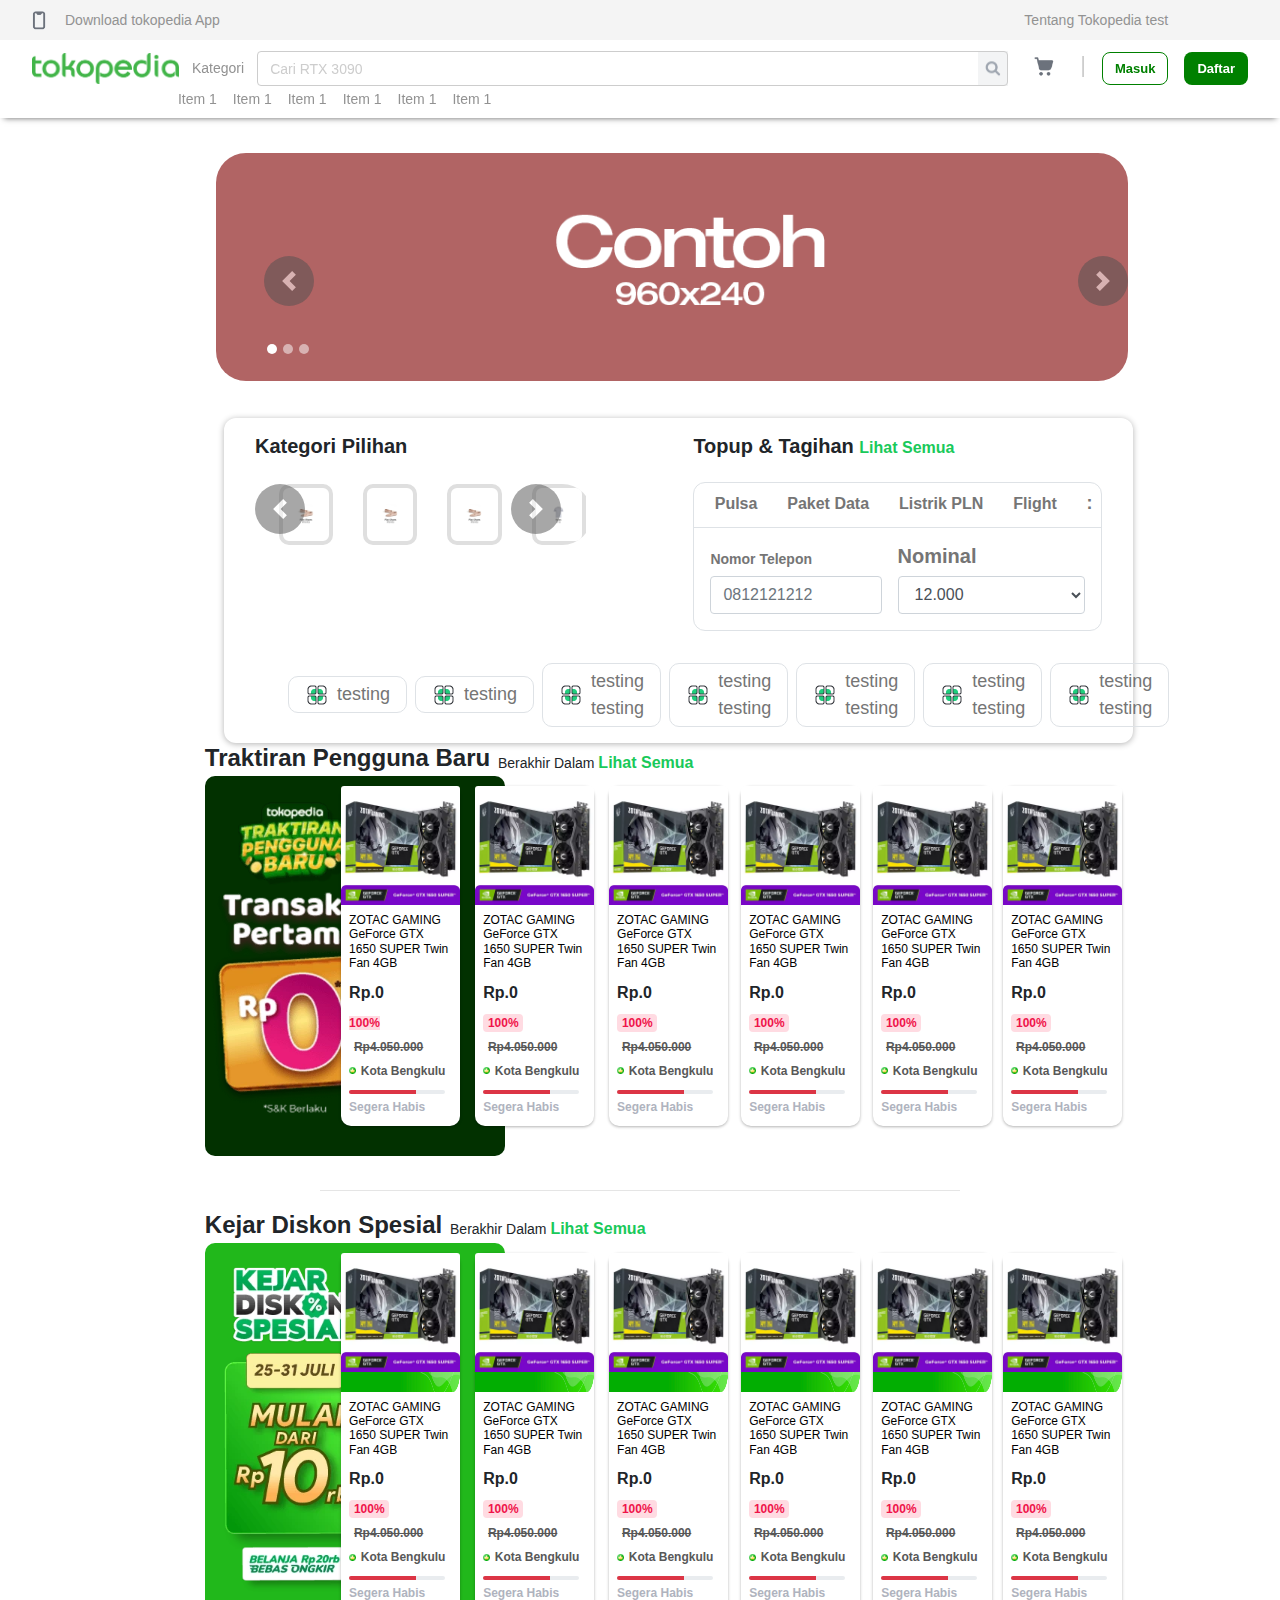
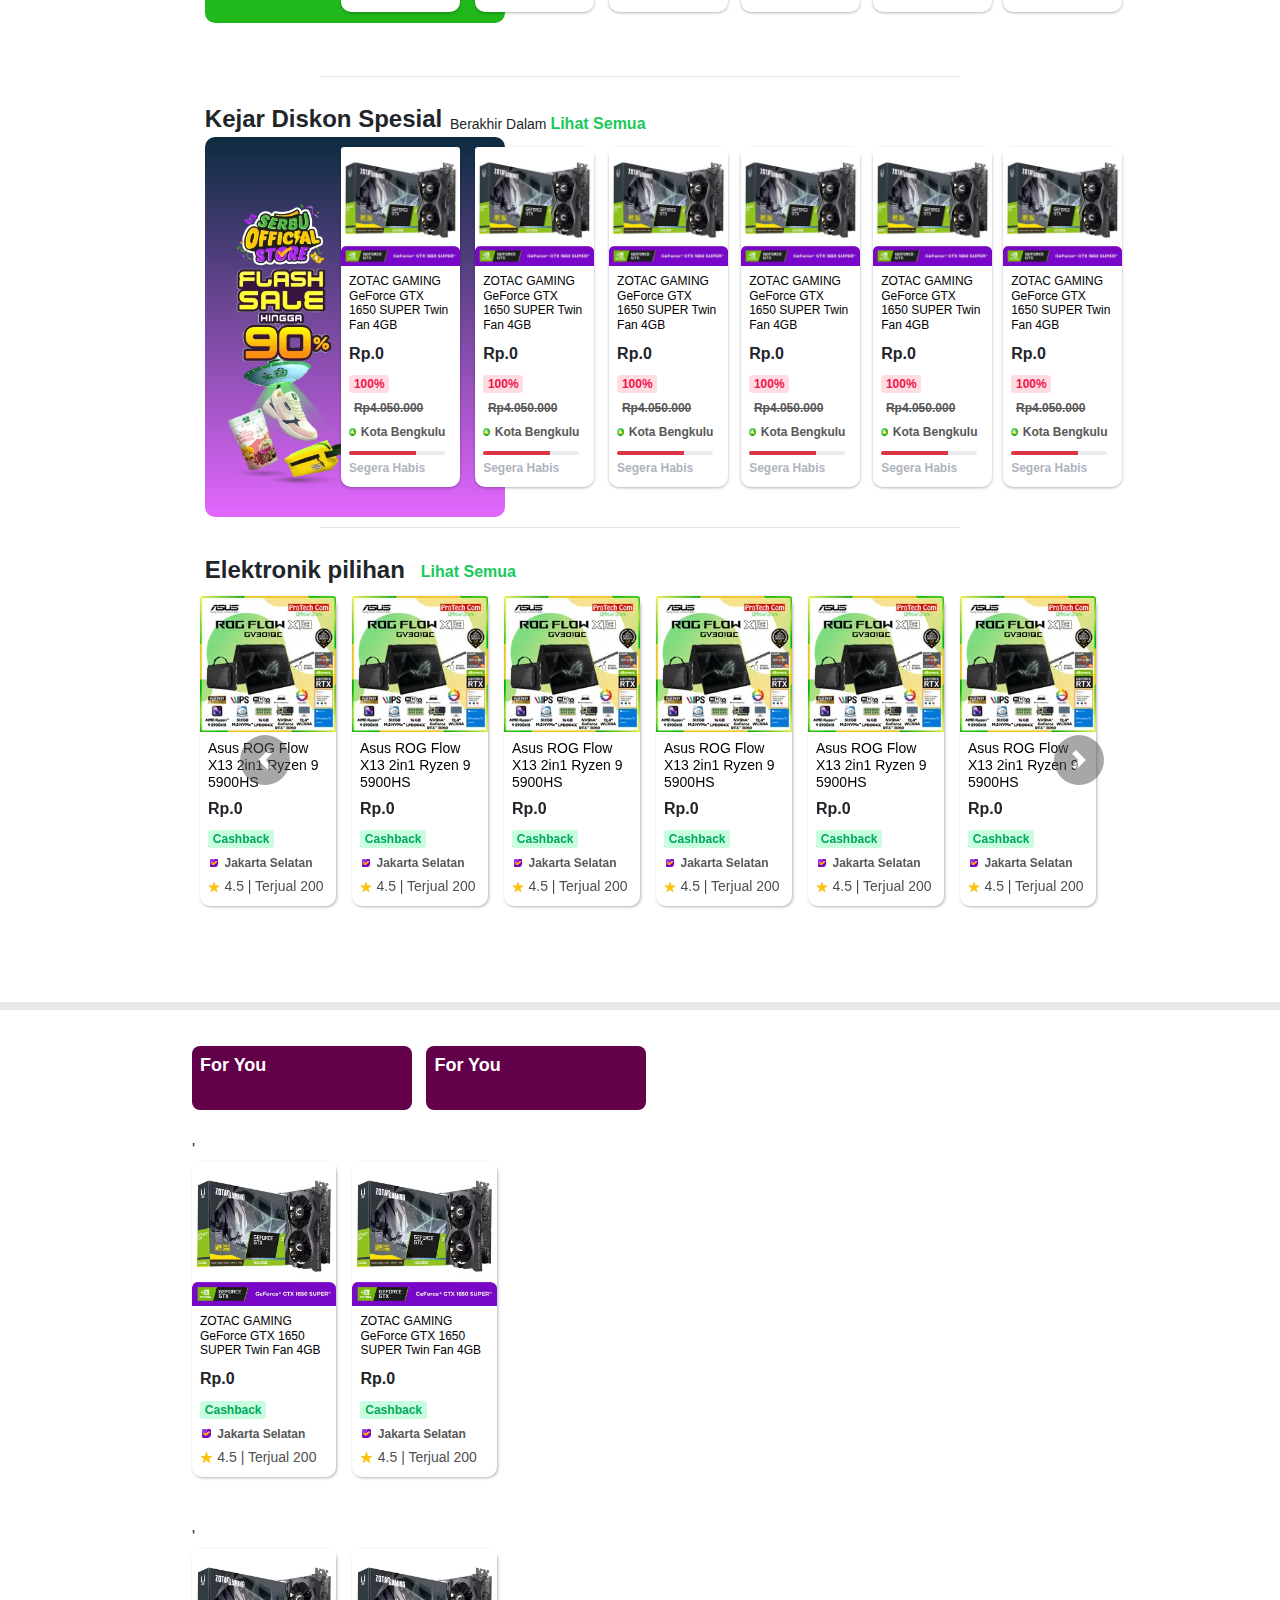
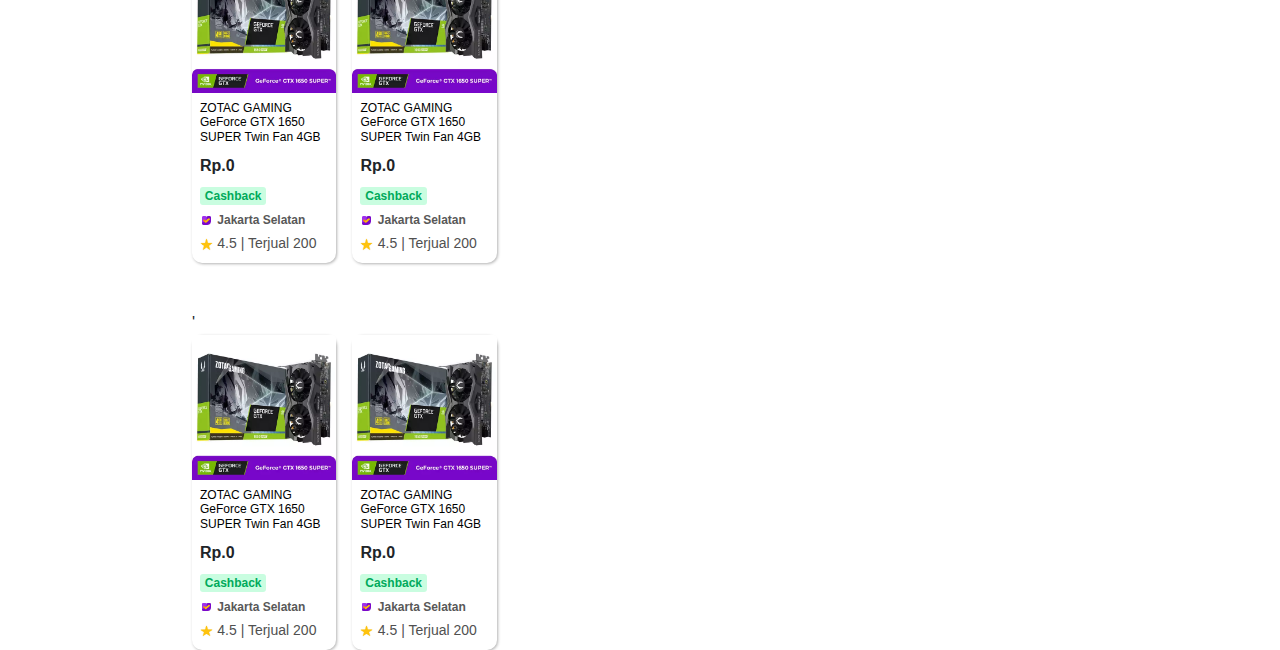
==== commit c15dda0b: "size carousel edit" ====
--- a/index.html
+++ b/index.html
@@ -82,7 +82,7 @@
           <!--Carousel-->
           </div>
           </div>
-          <div id="carouseltop" class="carousel  slide ml-4" data-ride="carousel" style="top:17vh">
+          <div id="carouseltop" class="carousel  slide ml-4 " data-ride="carousel" style="top:17vh">
             <ol class="carousel-indicators">
               <li data-target="#carouseltop" data-slide-to="0" class="active"></li>
               <li data-target="#carouseltop" data-slide-to="1"></li>
--- a/assets/css/style.css
+++ b/assets/css/style.css
@@ -354,7 +354,7 @@
 
 
   
- }
+ 
  
  .carousel{
   position:relative;
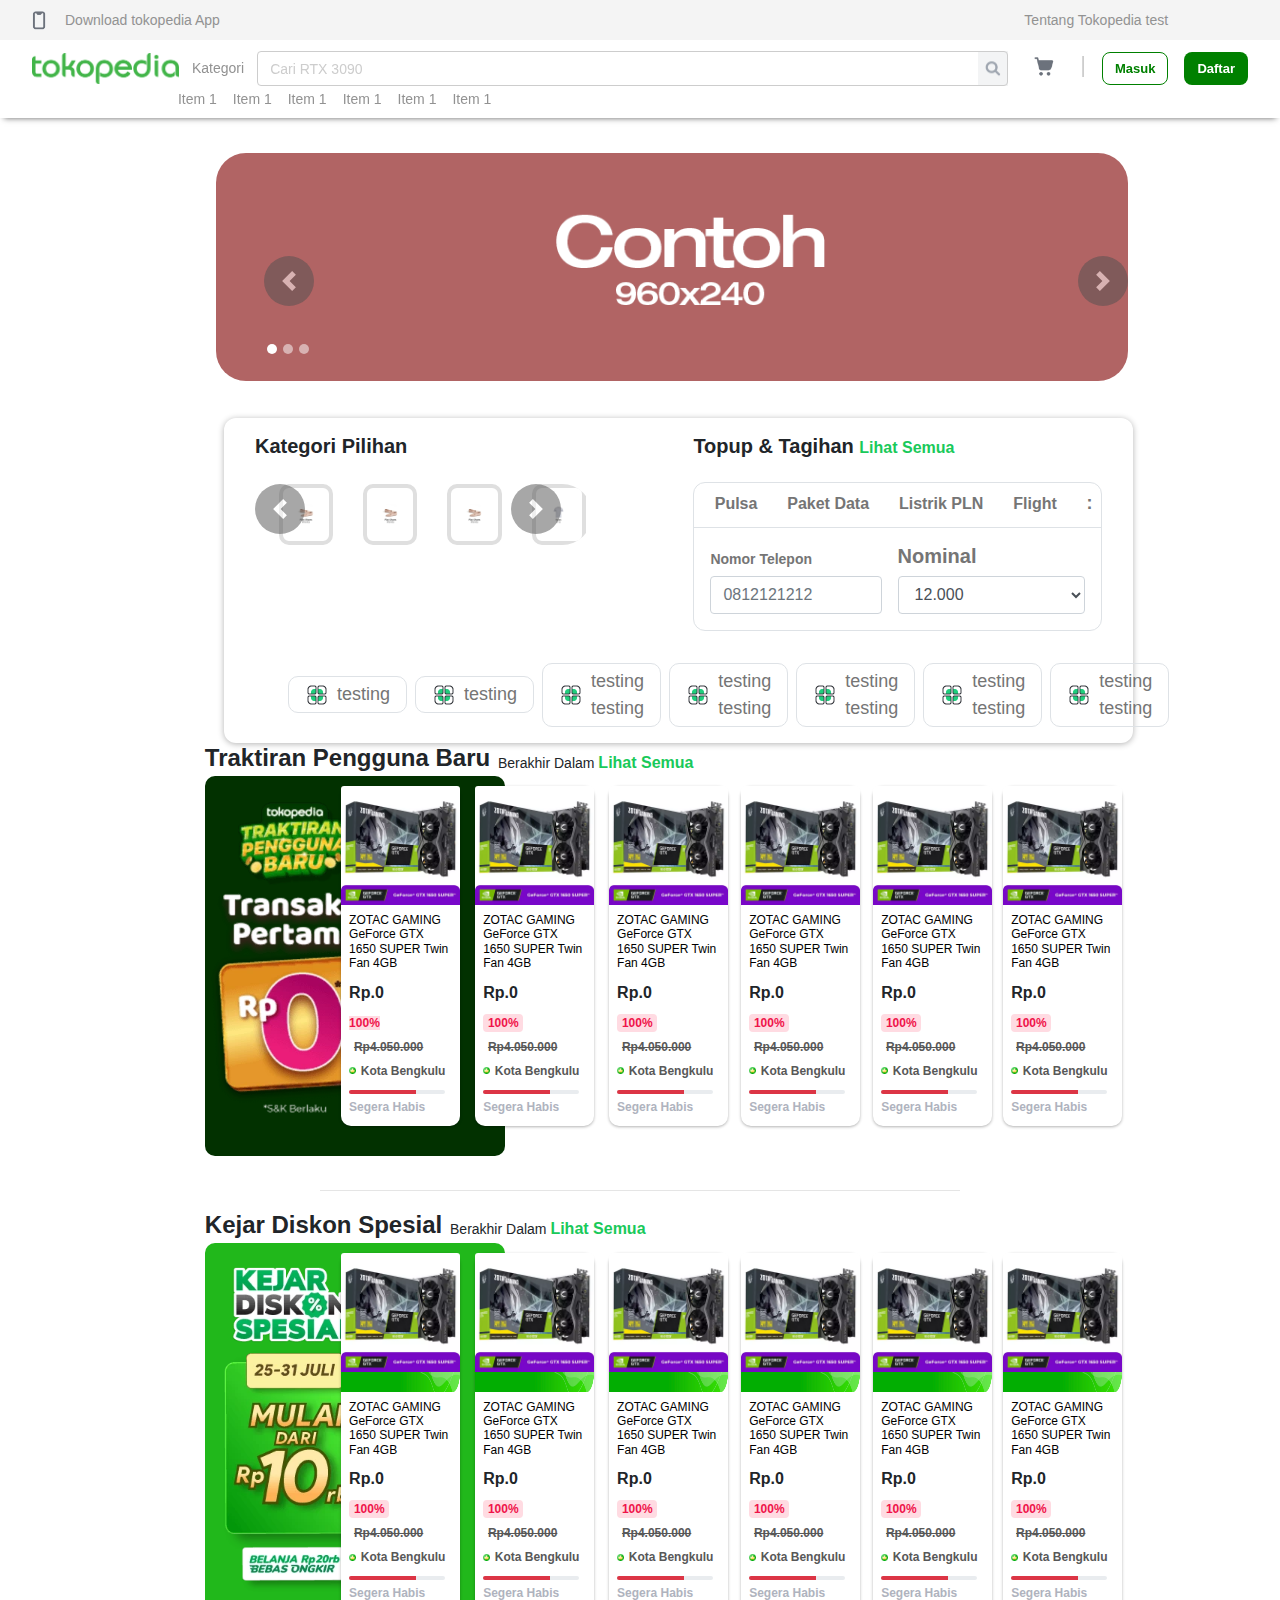
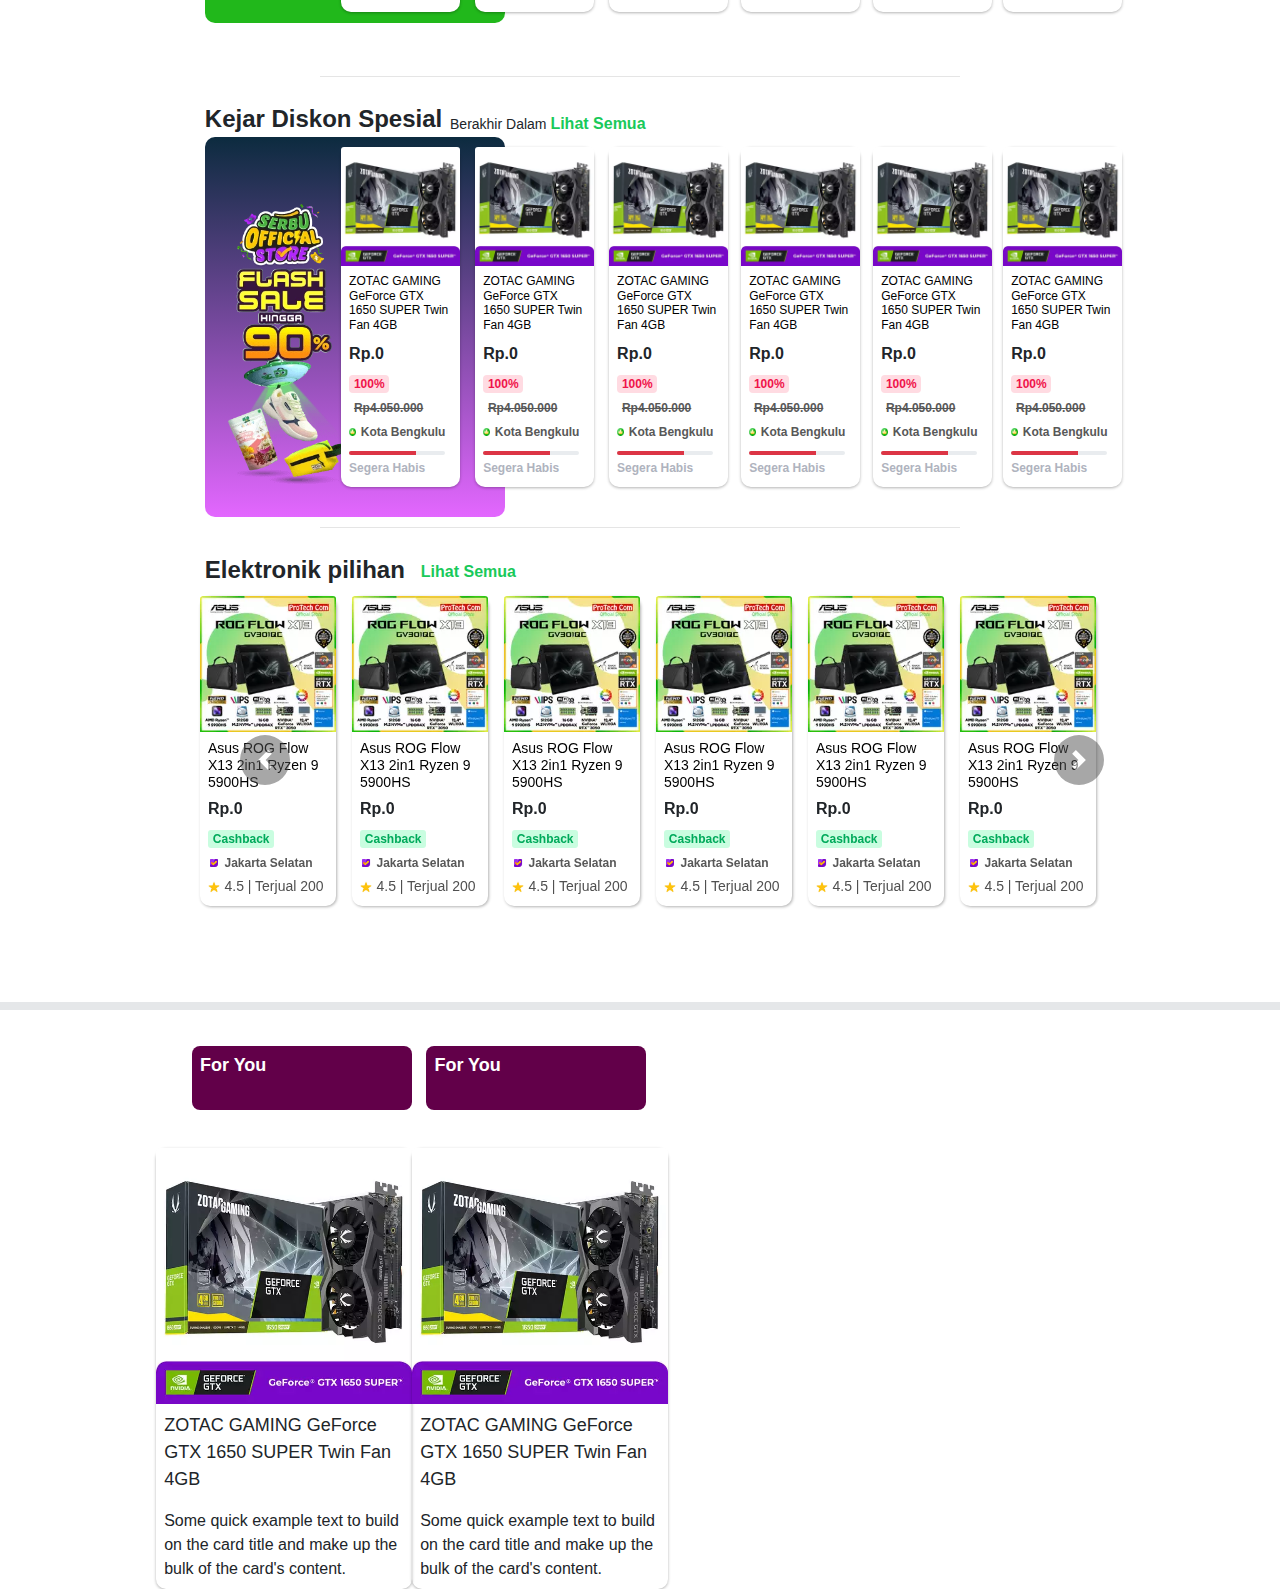
==== commit aa24f21f: "add main card" ====
--- a/index.html
+++ b/index.html
@@ -931,7 +931,7 @@
                 <div class="carousel-item">
                   <div class="cards-wrapper">
                    <div class="card1" style="width: 18rem;">
-                      <img class="card-img-top" src="assets/img/dijual/2.webp" alt="Card image cap">
+                      <img class="card-img-top" src="assets/img/dijual/4.webp" alt="Card image cap">
                       <div class="card-body">
                         <!-- Barang 1-->
                         <h5 class="card-title1">Asus ROG Flow X13 2in1 Ryzen 9 5900HS</h5>
@@ -950,7 +950,7 @@
                     </div>
                     <!-- Barang 2-->
                     <div class="card1" style="width: 18rem;">
-                      <img class="card-img-top" src="assets/img/dijual/2.webp" alt="Card image cap">
+                      <img class="card-img-top" src="assets/img/dijual/4.webp" alt="Card image cap">
                       <div class="card-body">
                         <h5 class="card-title1">Asus ROG Flow X13 2in1 Ryzen 9 5900HS</h5>
                         <div>
@@ -967,7 +967,7 @@
                     </div>
                      <!-- Barang 3-->
                      <div class="card1" style="width: 18rem;">
-                      <img class="card-img-top" src="assets/img/dijual/2.webp" alt="Card image cap">
+                      <img class="card-img-top" src="assets/img/dijual/4.webp" alt="Card image cap">
                       <div class="card-body">
                         <h5 class="card-title1">Asus ROG Flow X13 2in1 Ryzen 9 5900HS</h5>
                         <div>
@@ -984,7 +984,7 @@
                     </div>
                      <!-- Barang 4-->
                      <div class="card1" style="width: 18rem;">
-                      <img class="card-img-top" src="assets/img/dijual/2.webp" alt="Card image cap">
+                      <img class="card-img-top" src="assets/img/dijual/4.webp" alt="Card image cap">
                       <div class="card-body">
                         <h5 class="card-title1">Asus ROG Flow X13 2in1 Ryzen 9 5900HS</h5>
                         <div>
@@ -1001,7 +1001,7 @@
                     </div>
                     <!-- Barang 5-->
                     <div class="card1" style="width: 18rem;">
-                      <img class="card-img-top" src="assets/img/dijual/2.webp" alt="Card image cap">
+                      <img class="card-img-top" src="assets/img/dijual/4.webp" alt="Card image cap">
                       <div class="card-body">
                         <h5 class="card-title1">Asus ROG Flow X13 2in1 Ryzen 9 5900HS</h5>
                         <div>
@@ -1018,7 +1018,7 @@
                     </div>
                     <!-- Barang 6-->
                     <div class="card1" style="width: 18rem;">
-                      <img class="card-img-top" src="assets/img/dijual/2.webp" alt="Card image cap">
+                      <img class="card-img-top" src="assets/img/dijual/4.webp" alt="Card image cap">
                       <div class="card-body">
                         <h5 class="card-title1">Asus ROG Flow X13 2in1 Ryzen 9 5900HS</h5>
                         <div>
@@ -1038,9 +1038,9 @@
                 </div>
                 <div class="carousel-item">
                   <div class="cards-wrapper">
-                     <!-- Barang 2-->
+                     <!-- Barang 1-->
                      <div class="card1" style="width: 18rem;">
-                      <img class="card-img-top" src="assets/img/dijual/2.webp" alt="Card image cap">
+                      <img class="card-img-top" src="assets/img/dijual/3.webp" alt="Card image cap">
                       <div class="card-body">
                         <h5 class="card-title1">Asus ROG Flow X13 2in1 Ryzen 9 5900HS</h5>
                         <div>
@@ -1057,7 +1057,7 @@
                     </div>
                    <!-- Barang 2-->
                    <div class="card1" style="width: 18rem;">
-                    <img class="card-img-top" src="assets/img/dijual/2.webp" alt="Card image cap">
+                    <img class="card-img-top" src="assets/img/dijual/3.webp" alt="Card image cap">
                     <div class="card-body">
                       <h5 class="card-title1">Asus ROG Flow X13 2in1 Ryzen 9 5900HS</h5>
                       <div>
@@ -1072,60 +1072,60 @@
                   </div>
                       </div>
                     </div>
-                    < <!-- Barang 2-->
+                    < <!-- Barang 3-->
                     <div class="card1" style="width: 18rem;">
-                      <img class="card-img-top" src="assets/img/dijual/2.webp" alt="Card image cap">
-                      <div class="card-body">
-                        <h5 class="card-title1">Asus ROG Flow X13 2in1 Ryzen 9 5900HS</h5>
-                        <div>
-                      <h5 class="hargaasli ml-0">Rp.0</h5>
-                      <span class="cashbacklabel badge">Cashback</span>
-                    </div>
-                      <img class="officialstr" src="assets/img/dijual/official_store_badge.png">
-                      <span class="namakota">Jakarta Selatan</span>
-                      <div class="ratingstars">
-                        <img class="rating" src="assets/img/dijual/stars.jpg">
-                      <span class="jumlahterjual">4.5 | Terjual 200</span>
-                    </div>
-                      </div>
-                    </div>
-                     <!-- Barang 2-->
+                      <img class="card-img-top" src="assets/img/dijual/3.webp" alt="Card image cap">
+                      <div class="card-body">
+                        <h5 class="card-title1">Asus ROG Flow X13 2in1 Ryzen 9 5900HS</h5>
+                        <div>
+                      <h5 class="hargaasli ml-0">Rp.0</h5>
+                      <span class="cashbacklabel badge">Cashback</span>
+                    </div>
+                      <img class="officialstr" src="assets/img/dijual/official_store_badge.png">
+                      <span class="namakota">Jakarta Selatan</span>
+                      <div class="ratingstars">
+                        <img class="rating" src="assets/img/dijual/stars.jpg">
+                      <span class="jumlahterjual">4.5 | Terjual 200</span>
+                    </div>
+                      </div>
+                    </div>
+                     <!-- Barang 4-->
                      <div class="card1" style="width: 18rem;">
-                      <img class="card-img-top" src="assets/img/dijual/2.webp" alt="Card image cap">
-                      <div class="card-body">
-                        <h5 class="card-title1">Asus ROG Flow X13 2in1 Ryzen 9 5900HS</h5>
-                        <div>
-                      <h5 class="hargaasli ml-0">Rp.0</h5>
-                      <span class="cashbacklabel badge">Cashback</span>
-                    </div>
-                      <img class="officialstr" src="assets/img/dijual/official_store_badge.png">
-                      <span class="namakota">Jakarta Selatan</span>
-                      <div class="ratingstars">
-                        <img class="rating" src="assets/img/dijual/stars.jpg">
-                      <span class="jumlahterjual">4.5 | Terjual 200</span>
-                    </div>
-                      </div>
-                    </div>
-                     <!-- Barang 2-->
+                      <img class="card-img-top" src="assets/img/dijual/3.webp" alt="Card image cap">
+                      <div class="card-body">
+                        <h5 class="card-title1">Asus ROG Flow X13 2in1 Ryzen 9 5900HS</h5>
+                        <div>
+                      <h5 class="hargaasli ml-0">Rp.0</h5>
+                      <span class="cashbacklabel badge">Cashback</span>
+                    </div>
+                      <img class="officialstr" src="assets/img/dijual/official_store_badge.png">
+                      <span class="namakota">Jakarta Selatan</span>
+                      <div class="ratingstars">
+                        <img class="rating" src="assets/img/dijual/stars.jpg">
+                      <span class="jumlahterjual">4.5 | Terjual 200</span>
+                    </div>
+                      </div>
+                    </div>
+                     <!-- Barang 5-->
                      <div class="card1" style="width: 18rem;">
-                      <img class="card-img-top" src="assets/img/dijual/2.webp" alt="Card image cap">
-                      <div class="card-body">
-                        <h5 class="card-title1">Asus ROG Flow X13 2in1 Ryzen 9 5900HS</h5>
-                        <div>
-                      <h5 class="hargaasli ml-0">Rp.0</h5>
-                      <span class="cashbacklabel badge">Cashback</span>
-                    </div>
-                      <img class="officialstr" src="assets/img/dijual/official_store_badge.png">
-                      <span class="namakota">Jakarta Selatan</span>
-                      <div class="ratingstars">
-                        <img class="rating" src="assets/img/dijual/stars.jpg">
-                      <span class="jumlahterjual">4.5 | Terjual 200</span>
-                    </div>
-                      </div>
-                    </div>
-                     <!-- Barang 2-->
+                      <img class="card-img-top" src="assets/img/dijual/3.webp" alt="Card image cap">
+                      <div class="card-body">
+                        <h5 class="card-title1">Asus ROG Flow X13 2in1 Ryzen 9 5900HS</h5>
+                        <div>
+                      <h5 class="hargaasli ml-0">Rp.0</h5>
+                      <span class="cashbacklabel badge">Cashback</span>
+                    </div>
+                      <img class="officialstr" src="assets/img/dijual/official_store_badge.png">
+                      <span class="namakota">Jakarta Selatan</span>
+                      <div class="ratingstars">
+                        <img class="rating" src="assets/img/dijual/stars.jpg">
+                      <span class="jumlahterjual">4.5 | Terjual 200</span>
+                    </div>
+                      </div>
+                    </div>
+                     <!-- Barang 6-->
                      <div class="card1" style="width: 18rem;">
-                      <img class="card-img-top" src="assets/img/dijual/2.webp" alt="Card image cap">
+                      <img class="card-img-top" src="assets/img/dijual/3.webp" alt="Card image cap">
                       <div class="card-body">
                         <h5 class="card-title1">Asus ROG Flow X13 2in1 Ryzen 9 5900HS</h5>
                         <div>
@@ -1169,131 +1169,27 @@
                    
                 </div>
                 </div>
-         
-
-            <div class=" mt-5 cardbwh1 " style="margin-left:4px;">
-              <div class="col-4 pl-0">'
-              <div class="cards-wrapper">
-                <div class="carder">
+                
+                <!--Card Penjualan-->
+                <div class="penjualan d-flex justify-content- mt-5">
+                <div class="cardinti jualan1 " style="width: 16rem">
                   <img class="card-img-top" src="assets/img/dijual/1.webp" alt="Card image cap">
                   <div class="card-body">
-                    <h5 class="card-title">ZOTAC GAMING GeForce GTX 1650 SUPER Twin Fan 4GB</h5>
-                    <div>
-                      <h5 class="hargaasli ml-0">Rp.0</h5>
-                      <span class="cashbacklabel badge">Cashback</span>
-                    </div>
-                    <img class="officialstr" src="assets/img/dijual/official_store_badge.png">
-                      <span class="namakota">Jakarta Selatan</span>
-                      <div class="ratingstars">
-                        <img class="rating" src="assets/img/dijual/stars.jpg">
-                      <span class="jumlahterjual">4.5 | Terjual 200</span>
-                        <p class="card-text"></p>
-                        </div>
-                        </div>
-                        </div>
-                        <div class="carder ml-3">
-                          <img class="card-img-top" src="assets/img/dijual/1.webp" alt="Card image cap">
-                          <div class="card-body">
-                            <h5 class="card-title">ZOTAC GAMING GeForce GTX 1650 SUPER Twin Fan 4GB</h5>
-                            <div>
-                              <h5 class="hargaasli ml-0">Rp.0</h5>
-                              <span class="cashbacklabel badge">Cashback</span>
-                            </div>
-                            <img class="officialstr" src="assets/img/dijual/official_store_badge.png">
-                              <span class="namakota">Jakarta Selatan</span>
-                              <div class="ratingstars">
-                                <img class="rating" src="assets/img/dijual/stars.jpg">
-                              <span class="jumlahterjual">4.5 | Terjual 200</span>
-                                <p class="card-text"></p>
-                                
-                                </div>
-                                </div>
-                              </div>
-                            </div>
-                               </div>
-                                  </div>
-                                <div class=" mt-5 cardbwh1 " style="margin-left:4px;">
-                                  <div class="col-4 pl-0">'
-                                  <div class="cards-wrapper">
-                                    <div class="carder">
-                                      <img class="card-img-top" src="assets/img/dijual/1.webp" alt="Card image cap">
-                                      <div class="card-body">
-                                        <h5 class="card-title">ZOTAC GAMING GeForce GTX 1650 SUPER Twin Fan 4GB</h5>
-                                        <div>
-                                          <h5 class="hargaasli ml-0">Rp.0</h5>
-                                          <span class="cashbacklabel badge">Cashback</span>
-                                        </div>
-                                        <img class="officialstr" src="assets/img/dijual/official_store_badge.png">
-                                          <span class="namakota">Jakarta Selatan</span>
-                                          <div class="ratingstars">
-                                            <img class="rating" src="assets/img/dijual/stars.jpg">
-                                          <span class="jumlahterjual">4.5 | Terjual 200</span>
-                                            <p class="card-text"></p>
-                                            </div>
-                                            </div>
-                                            </div>
-                                            <div class="carder ml-3">
-                                              <img class="card-img-top" src="assets/img/dijual/1.webp" alt="Card image cap">
-                                              <div class="card-body">
-                                                <h5 class="card-title">ZOTAC GAMING GeForce GTX 1650 SUPER Twin Fan 4GB</h5>
-                                                <div>
-                                                  <h5 class="hargaasli ml-0">Rp.0</h5>
-                                                  <span class="cashbacklabel badge">Cashback</span>
-                                                </div>
-                                                <img class="officialstr" src="assets/img/dijual/official_store_badge.png">
-                                                  <span class="namakota">Jakarta Selatan</span>
-                                                  <div class="ratingstars">
-                                                    <img class="rating" src="assets/img/dijual/stars.jpg">
-                                                  <span class="jumlahterjual">4.5 | Terjual 200</span>
-                                                    <p class="card-text"></p>
-                                                    
-                                                    </div>
-                                                    
-                                </div>
-                                </div>
-                              </div>
-                            </div>
-                               </div>
-                                  </div>
-                                <div class=" mt-5 cardbwh1 " style="margin-left:4px;">
-                                  <div class="col-4 pl-0">'
-                                  <div class="cards-wrapper">
-                                    <div class="carder">
-                                      <img class="card-img-top" src="assets/img/dijual/1.webp" alt="Card image cap">
-                                      <div class="card-body">
-                                        <h5 class="card-title">ZOTAC GAMING GeForce GTX 1650 SUPER Twin Fan 4GB</h5>
-                                        <div>
-                                          <h5 class="hargaasli ml-0">Rp.0</h5>
-                                          <span class="cashbacklabel badge">Cashback</span>
-                                        </div>
-                                        <img class="officialstr" src="assets/img/dijual/official_store_badge.png">
-                                          <span class="namakota">Jakarta Selatan</span>
-                                          <div class="ratingstars">
-                                            <img class="rating" src="assets/img/dijual/stars.jpg">
-                                          <span class="jumlahterjual">4.5 | Terjual 200</span>
-                                            <p class="card-text"></p>
-                                            </div>
-                                            </div>
-                                            </div>
-                                            <div class="carder ml-3">
-                                              <img class="card-img-top" src="assets/img/dijual/1.webp" alt="Card image cap">
-                                              <div class="card-body">
-                                                <h5 class="card-title">ZOTAC GAMING GeForce GTX 1650 SUPER Twin Fan 4GB</h5>
-                                                <div>
-                                                  <h5 class="hargaasli ml-0">Rp.0</h5>
-                                                  <span class="cashbacklabel badge">Cashback</span>
-                                                </div>
-                                                <img class="officialstr" src="assets/img/dijual/official_store_badge.png">
-                                                  <span class="namakota">Jakarta Selatan</span>
-                                                  <div class="ratingstars">
-                                                    <img class="rating" src="assets/img/dijual/stars.jpg">
-                                                  <span class="jumlahterjual">4.5 | Terjual 200</span>
-                                                    <p class="card-text"></p>
-                                                    
-                                                    </div>
-                                
-                           
-                                
+                    <p class="juduljualan">ZOTAC GAMING GeForce GTX 1650 SUPER Twin Fan 4GB</p>
+                    <p class="card-text">Some quick example text to build on the card title and make up the bulk of the card's content.</p>
+                  </div>
+                </div>
+         
+                <div class="cardinti jualan1  " style="width: 16rem">
+                  <img class="card-img-top" src="assets/img/dijual/1.webp" alt="Card image cap">
+                  <div class="card-body">
+                    <p class="juduljualan">ZOTAC GAMING GeForce GTX 1650 SUPER Twin Fan 4GB</p>
+                    <p class="card-text">Some quick example text to build on the card title and make up the bulk of the card's content.</p>
+                  </div>
+                </div>
+         
+
+        
                         
                         
                         
--- a/assets/css/style.css
+++ b/assets/css/style.css
@@ -829,3 +829,19 @@
   box-shadow: rgba(0,0,0,0.3) 1px 1px 3px 0;
 }
 
+.cardinti{
+  margin-top:10px;
+  border: none;       
+
+  border-radius: 10px;
+  box-shadow: rgba(0,0,0,0.3) 0px 1px 3px 0;
+}
+
+.juduljualan{
+  font-size: 18px;
+  font-weight: 400;
+}
+
+.penjualan{
+  margin-left:12.2%;
+}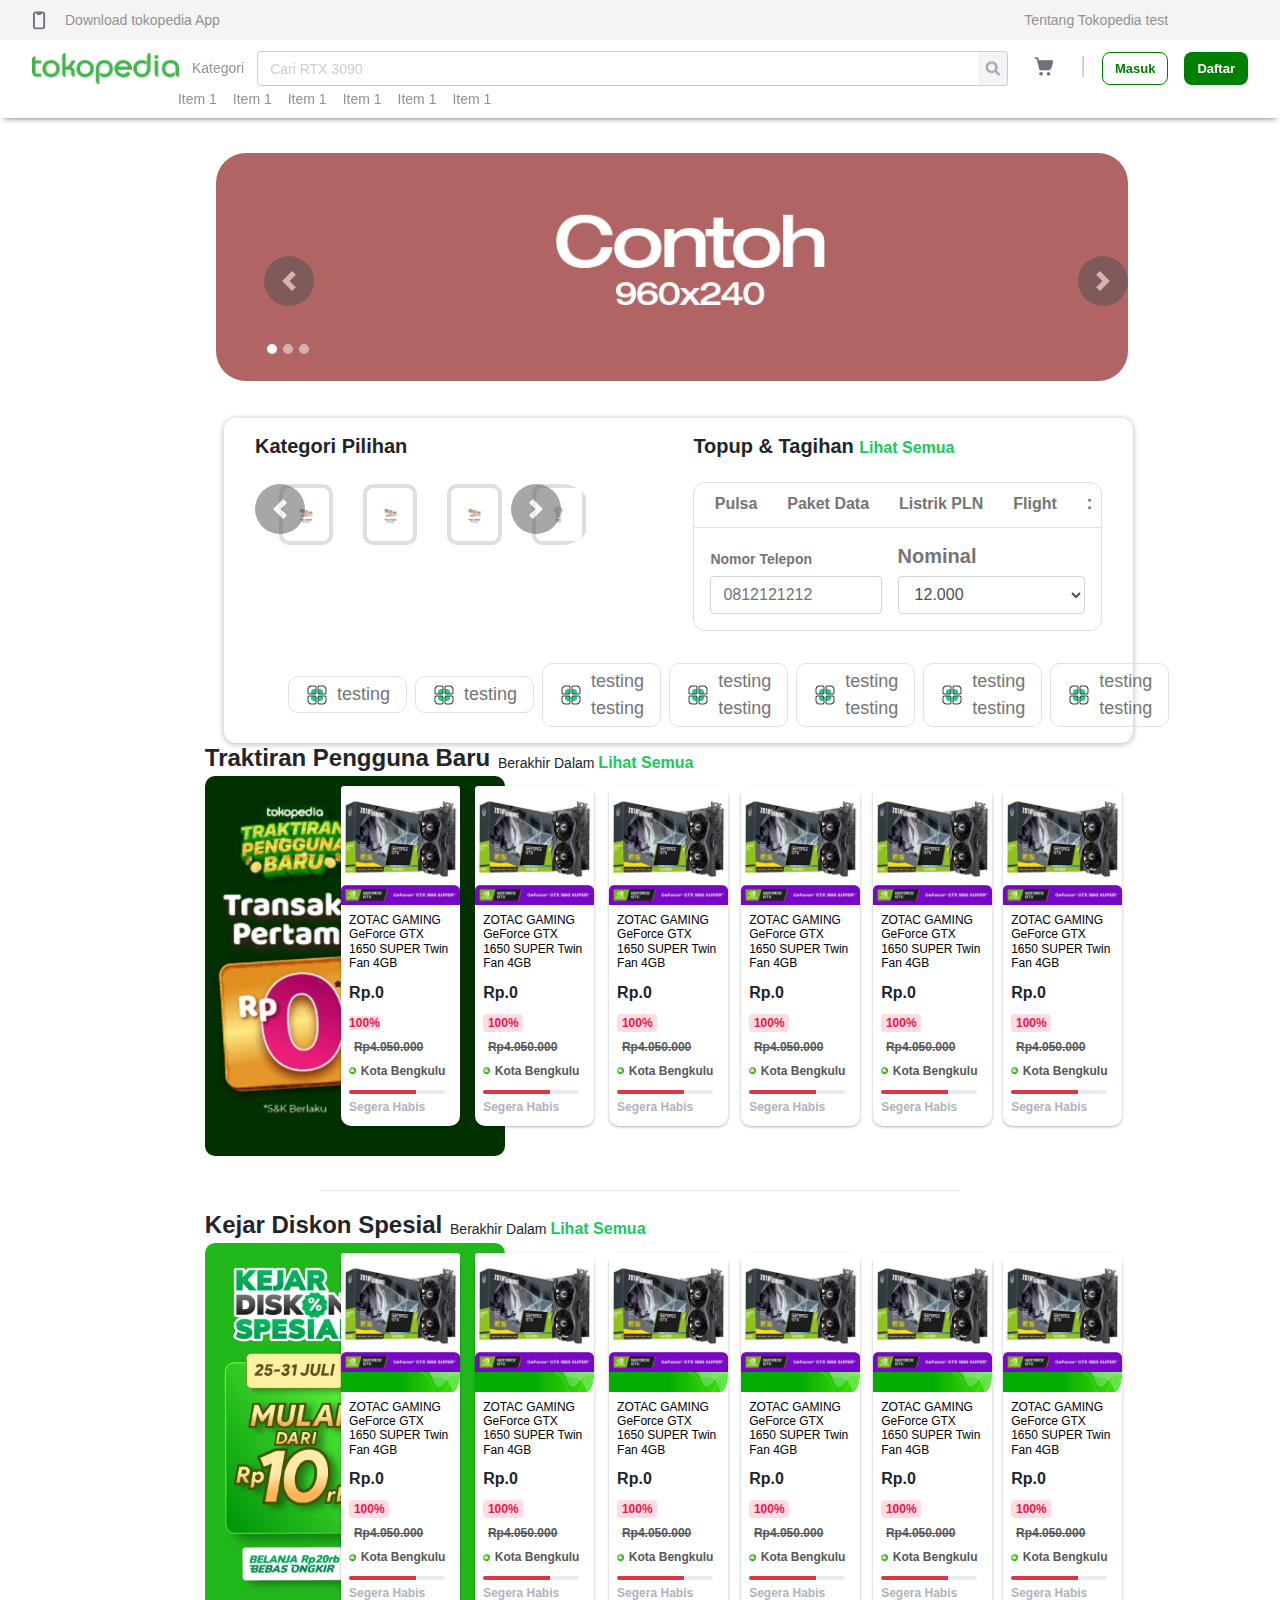
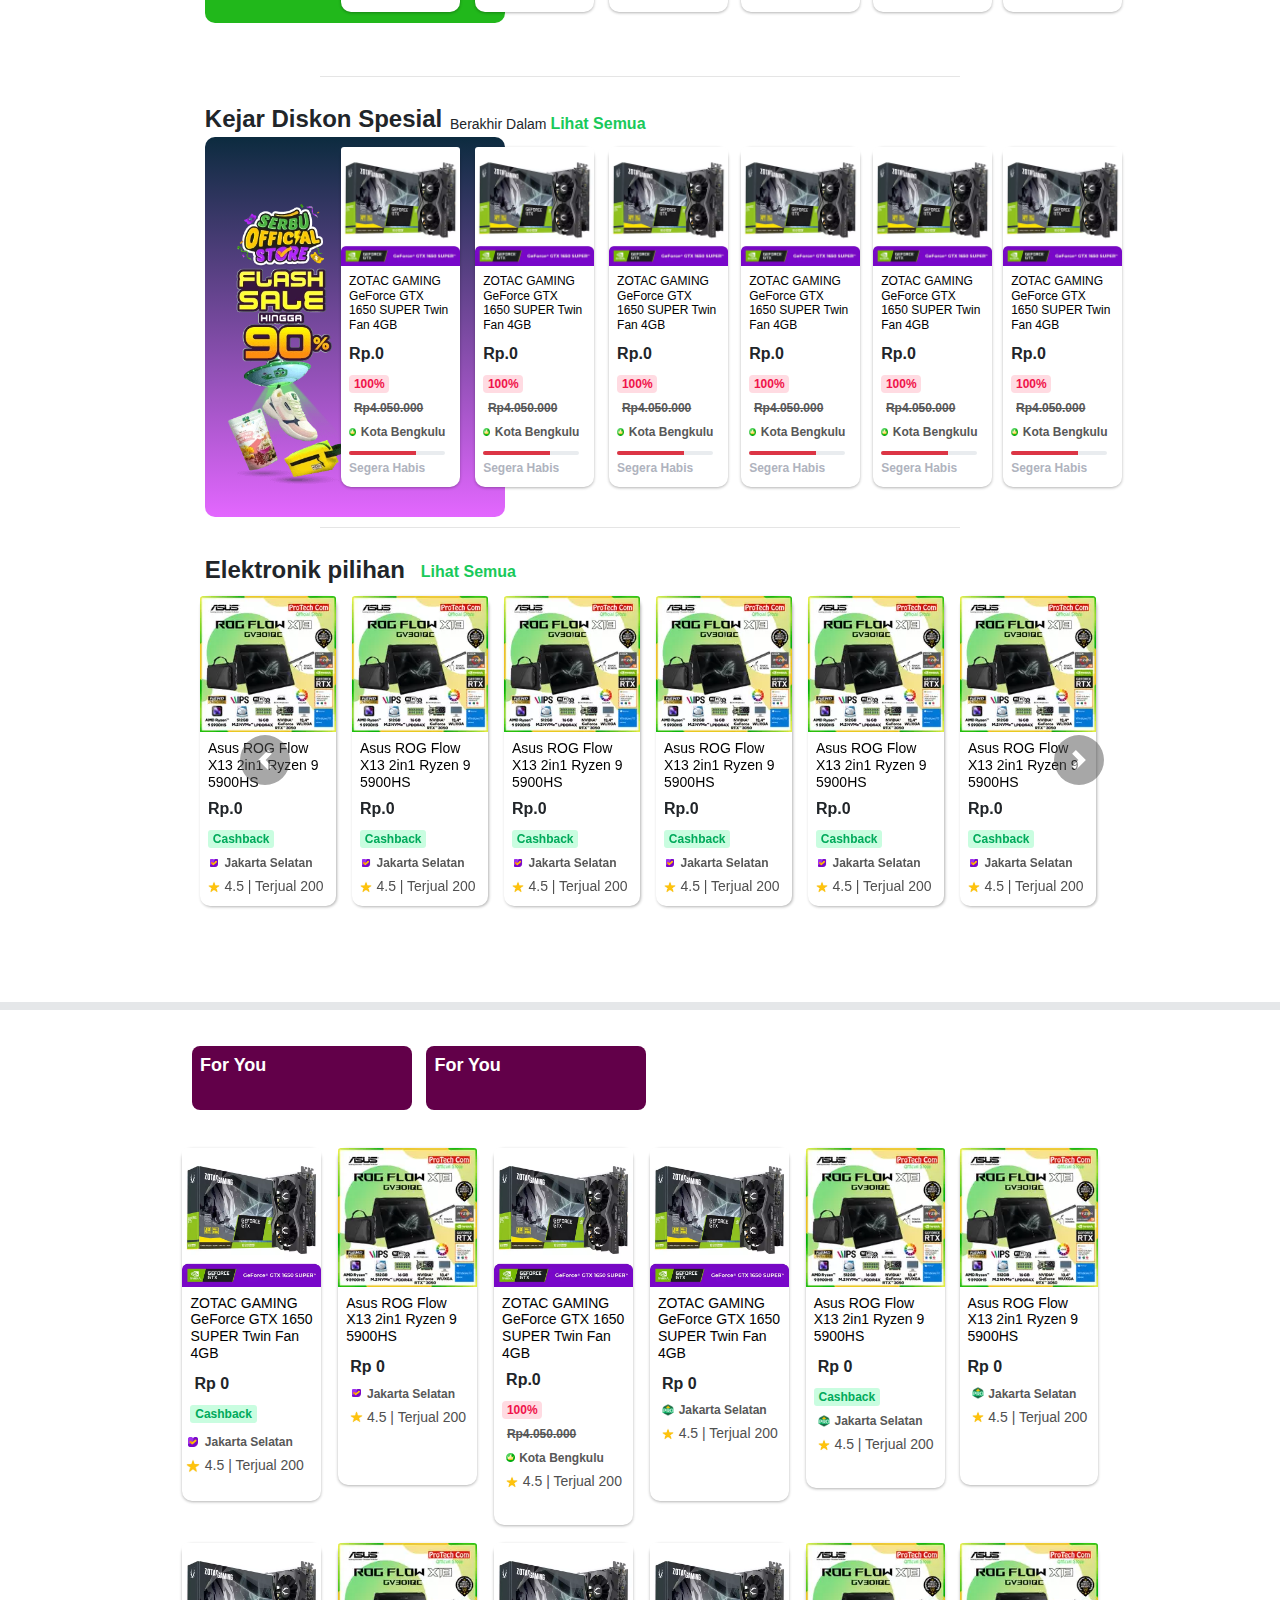
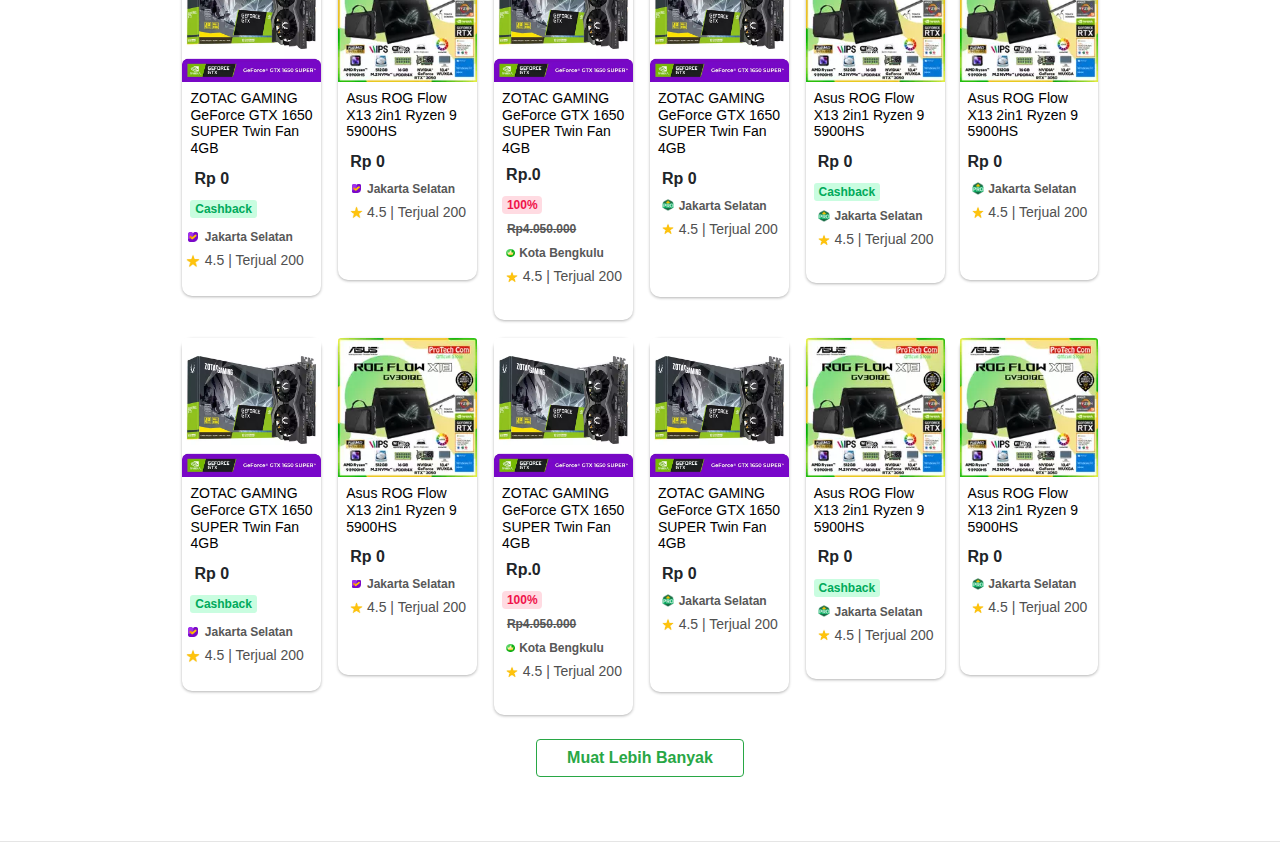
==== commit 71fcdb15: "add&fix item list, add button" ====
--- a/index.html
+++ b/index.html
@@ -1171,27 +1171,459 @@
                 </div>
                 
                 <!--Card Penjualan-->
-                <div class="penjualan d-flex justify-content- mt-5">
-                <div class="cardinti jualan1 " style="width: 16rem">
-                  <img class="card-img-top" src="assets/img/dijual/1.webp" alt="Card image cap">
+                <div class="row mx-0 mt-5">
+                <div class="col-2 pl-0">
+                  <!--barang1-->
+                  <div class="cardm1 cardmain">
+                      <img src="assets/img/dijual/1.webp" class="card-img-top" alt="...">
+                      <div class="card-body">
+                          <h6 class="card-title1">ZOTAC GAMING GeForce GTX 1650 SUPER Twin Fan 4GB</h6>
+                          <div class="d-flex">
+                          </div>
+                          <h6 class="hargaasli mt-1 ml-1">Rp 0</h6>
+                          <span class="cashbacklabel badge ml-0">Cashback</span>
+                         <!--Barang2-->
+                      </div>
+                      <div class="marginatas">
+                      <img class="officialstr ml-1" src="assets/img/dijual/official_store_badge.png">
+                      <span class="namakota">Jakarta Selatan</span>
+                      <div class="ratingstars">
+                        <img class="rating ml-1" src="assets/img/dijual/stars.jpg">
+                      <span class="jumlahterjual">4.5 | Terjual 200</span>
+                      <br>
+                      <br>
+                    </div>
+                    </div>
+                  </div>
+              </div>
+              <div class="col-2 pl-0">
+                <div class="cardm1 cardmain1 ">
+                    <img src="assets/img/dijual/2.webp" class="card-img-top" alt="...">
+                    <div class="card-body">
+                        <h6 class="card-title1">Asus ROG Flow X13 2in1 Ryzen 9 5900HS</h6>
+                        <div class="d-flex">
+                        <h6 class="hargaasli mt-1 ml-1">Rp 0</h6>
+                       
+                       <!--Barang3-->
+                    </div>
+                    <div class="marginatas">
+                      <img class="officialstr ml-1" src="assets/img/dijual/official_store_badge.png">
+                      <span class="namakota">Jakarta Selatan</span>
+                      <div class="ratingstars">
+                        <img class="rating ml-1" src="assets/img/dijual/stars.jpg">
+                      <span class="jumlahterjual">4.5 | Terjual 200</span>
+                      <br>
+                      <br>
+                      <br>
+                    </div>
+                    </div>
+                </div>
+            </div>
+            </div>
+            <div class="col-2 pl-0">
+              <div class="cardm1 cardmain2">
+                  <img src="assets/img/dijual/1.webp" class="card-img-top" alt="...">
                   <div class="card-body">
-                    <p class="juduljualan">ZOTAC GAMING GeForce GTX 1650 SUPER Twin Fan 4GB</p>
-                    <p class="card-text">Some quick example text to build on the card title and make up the bulk of the card's content.</p>
-                  </div>
-                </div>
-         
-                <div class="cardinti jualan1  " style="width: 16rem">
-                  <img class="card-img-top" src="assets/img/dijual/1.webp" alt="Card image cap">
+                      <h6 class="card-title1">ZOTAC GAMING GeForce GTX 1650 SUPER Twin Fan 4GB</h6>
+                      
+                        <h5 class="hargaasli ml-1">Rp.0</h5>
+                        <span class="badgediskon badge ">100%</span>
+                        <span class="badgecoret badge"><s>Rp4.050.000</s></span>
+                        <div>
+                       <img class="power-merchant ml-1" src="assets/img/dijual/power-merchant.png">
+                       <span class="namakota ml-0 mt-0"> Kota Bengkulu</span>
+                       <div>
+                       <img class="rating ml-1" src="assets/img/dijual/stars.jpg">
+                       <span class="jumlahterjual">4.5 | Terjual 200</span>                   
+                      </div>
+                      <br>
+                      
+                  
+                     <!--Barang4-->
+                  </div>
+              </div>
+          </div>
+          </div>
+          <div class="col-2 pl-0">
+            <div class="cardm1 cardmain3 " >
+                <img src="assets/img/dijual/1.webp" class="card-img-top" alt="...">
+                <div class="card-body">
+                    <h6 class="card-title1">ZOTAC GAMING GeForce GTX 1650 SUPER Twin Fan 4GB  </h6>
+                    <div class="d-flex">
+                    <h6 class="hargaasli mt-1 ml-1">Rp 0</h6>
+                    </div>
+                    <div class="marginatas">
+                      <img class="officialstr ml-1" src="assets/img/dijual/Power Merchant Pro.png">
+                      <span class="namakota">Jakarta Selatan</span>
+                      <div class="ratingstars">
+                        <img class="rating ml-1" src="assets/img/dijual/stars.jpg">
+                      <span class="jumlahterjual">4.5 | Terjual 200</span>
+                      <br>
+                      <br>
+                      <br>
+                       </div>
+                   <!--Barang5-->
+                </div>
+            </div>
+        </div>
+        </div>
+        <div class="col-2 pl-0">
+        <div class="cardm1 cardmain4 ">
+            <img src="assets/img/dijual/2.webp" class="card-img-top" alt="...">
+            <div class="card-body">
+                <h6 class="card-title1">Asus ROG Flow X13 2in1 Ryzen 9 5900HS</h6>
+                <div class="d-flex">
+                <h6 class="hargaasli mt-1 ml-1">Rp 0</h6>
+                </div>
+                <span class="cashbacklabel badge">Cashback</span>
+                <div class="marginatas mt-0">
+                  <img class="officialstr ml-1" src="assets/img/dijual/Power Merchant Pro.png">
+                  <span class="namakota">Jakarta Selatan</span>
+                  <div class="ratingstars">
+                    <img class="rating ml-1" src="assets/img/dijual/stars.jpg">
+                  <span class="jumlahterjual">4.5 | Terjual 200</span>
+                  <br>
+                  <br>
+                  </div>
+                  </div>
+                  
+                  
+        </div>
+    </div>                        
+</div>
+
+            <!--Barang6-->
+              <div class="col-2 pl-0">
+                <div class="cardm1 cardmain5 ">
+                    <img src="assets/img/dijual/2.webp" class="card-img-top" alt="...">
+                    <div class="card-body">
+                        <h6 class="card-title1">Asus ROG Flow X13 2in1 Ryzen 9 5900HS</h6>
+                        <div class="d-flex">
+                 
+                        <h6 class="hargaasli mt-1">Rp 0</h6>
+                        </div>
+                        <div class="marginatas">
+                          <img class="officialstr ml-1" src="assets/img/dijual/Power Merchant Pro.png">
+                          <span class="namakota">Jakarta Selatan</span>
+                          <div class="ratingstars">
+                            <img class="rating ml-1" src="assets/img/dijual/stars.jpg">
+                          <span class="jumlahterjual">4.5 | Terjual 200</span>
+                          <br>
+                          <br>
+                          <br>
+                       
+                    </div>
+                </div>
+            </div>
+
+                            </div>
+                            </div>
+                            
+
+                <!--Card Penjualan2-->
+                <div class="row mx-0 mt-2">
+                  <div class="col-2 pl-0">
+                    <!--barang1-->
+                    <div class="cardm1 cardmain">
+                        <img src="assets/img/dijual/1.webp" class="card-img-top" alt="...">
+                        <div class="card-body">
+                            <h6 class="card-title1">ZOTAC GAMING GeForce GTX 1650 SUPER Twin Fan 4GB</h6>
+                            <div class="d-flex">
+                            </div>
+                            <h6 class="hargaasli mt-1 ml-1">Rp 0</h6>
+                            <span class="cashbacklabel badge ml-0">Cashback</span>
+                           <!--Barang2-->
+                        </div>
+                        <div class="marginatas">
+                        <img class="officialstr ml-1" src="assets/img/dijual/official_store_badge.png">
+                        <span class="namakota">Jakarta Selatan</span>
+                        <div class="ratingstars">
+                          <img class="rating ml-1" src="assets/img/dijual/stars.jpg">
+                        <span class="jumlahterjual">4.5 | Terjual 200</span>
+                        <br>
+                        <br>
+                      </div>
+                      </div>
+                    </div>
+                </div>
+                <div class="col-2 pl-0">
+                  <div class="cardm1 cardmain1 ">
+                      <img src="assets/img/dijual/2.webp" class="card-img-top" alt="...">
+                      <div class="card-body">
+                          <h6 class="card-title1">Asus ROG Flow X13 2in1 Ryzen 9 5900HS</h6>
+                          <div class="d-flex">
+                          <h6 class="hargaasli mt-1 ml-1">Rp 0</h6>
+                         
+                         <!--Barang3-->
+                      </div>
+                      <div class="marginatas">
+                        <img class="officialstr ml-1" src="assets/img/dijual/official_store_badge.png">
+                        <span class="namakota">Jakarta Selatan</span>
+                        <div class="ratingstars">
+                          <img class="rating ml-1" src="assets/img/dijual/stars.jpg">
+                        <span class="jumlahterjual">4.5 | Terjual 200</span>
+                        <br>
+                        <br>
+                        <br>
+                      </div>
+                      </div>
+                  </div>
+              </div>
+              </div>
+              <div class="col-2 pl-0">
+                <div class="cardm1 cardmain2">
+                    <img src="assets/img/dijual/1.webp" class="card-img-top" alt="...">
+                    <div class="card-body">
+                        <h6 class="card-title1">ZOTAC GAMING GeForce GTX 1650 SUPER Twin Fan 4GB</h6>
+                        
+                          <h5 class="hargaasli ml-1">Rp.0</h5>
+                          <span class="badgediskon badge ">100%</span>
+                          <span class="badgecoret badge"><s>Rp4.050.000</s></span>
+                          <div>
+                         <img class="power-merchant ml-1" src="assets/img/dijual/power-merchant.png">
+                         <span class="namakota ml-0 mt-0"> Kota Bengkulu</span>
+                         <div>
+                         <img class="rating ml-1" src="assets/img/dijual/stars.jpg">
+                         <span class="jumlahterjual">4.5 | Terjual 200</span>                   
+                        </div>
+                        <br>
+                        
+                    
+                       <!--Barang4-->
+                    </div>
+                </div>
+            </div>
+            </div>
+            <div class="col-2 pl-0">
+              <div class="cardm1 cardmain3 " >
+                  <img src="assets/img/dijual/1.webp" class="card-img-top" alt="...">
                   <div class="card-body">
-                    <p class="juduljualan">ZOTAC GAMING GeForce GTX 1650 SUPER Twin Fan 4GB</p>
-                    <p class="card-text">Some quick example text to build on the card title and make up the bulk of the card's content.</p>
-                  </div>
-                </div>
-         
-
-        
+                      <h6 class="card-title1">ZOTAC GAMING GeForce GTX 1650 SUPER Twin Fan 4GB  </h6>
+                      <div class="d-flex">
+                      <h6 class="hargaasli mt-1 ml-1">Rp 0</h6>
+                      </div>
+                      <div class="marginatas">
+                        <img class="officialstr ml-1" src="assets/img/dijual/Power Merchant Pro.png">
+                        <span class="namakota">Jakarta Selatan</span>
+                        <div class="ratingstars">
+                          <img class="rating ml-1" src="assets/img/dijual/stars.jpg">
+                        <span class="jumlahterjual">4.5 | Terjual 200</span>
+                        <br>
+                        <br>
+                        <br>
+                         </div>
+                     <!--Barang5-->
+                  </div>
+              </div>
+          </div>
+          </div>
+          <div class="col-2 pl-0">
+          <div class="cardm1 cardmain4 ">
+              <img src="assets/img/dijual/2.webp" class="card-img-top" alt="...">
+              <div class="card-body">
+                  <h6 class="card-title1">Asus ROG Flow X13 2in1 Ryzen 9 5900HS</h6>
+                  <div class="d-flex">
+                  <h6 class="hargaasli mt-1 ml-1">Rp 0</h6>
+                  </div>
+                  <span class="cashbacklabel badge">Cashback</span>
+                  <div class="marginatas mt-0">
+                    <img class="officialstr ml-1" src="assets/img/dijual/Power Merchant Pro.png">
+                    <span class="namakota">Jakarta Selatan</span>
+                    <div class="ratingstars">
+                      <img class="rating ml-1" src="assets/img/dijual/stars.jpg">
+                    <span class="jumlahterjual">4.5 | Terjual 200</span>
+                    <br>
+                    <br>
+                    </div>
+                    </div>
+                    
+                    
+          </div>
+      </div>                        
+  </div>
+              <!--Barang6-->
+                <div class="col-2 pl-0">
+                  <div class="cardm1 cardmain5 ">
+                      <img src="assets/img/dijual/2.webp" class="card-img-top" alt="...">
+                      <div class="card-body">
+                          <h6 class="card-title1">Asus ROG Flow X13 2in1 Ryzen 9 5900HS</h6>
+                          <div class="d-flex">
+                   
+                          <h6 class="hargaasli mt-1">Rp 0</h6>
+                          </div>
+                          <div class="marginatas">
+                            <img class="officialstr ml-1" src="assets/img/dijual/Power Merchant Pro.png">
+                            <span class="namakota">Jakarta Selatan</span>
+                            <div class="ratingstars">
+                              <img class="rating ml-1" src="assets/img/dijual/stars.jpg">
+                            <span class="jumlahterjual">4.5 | Terjual 200</span>
+                            <br>
+                            <br>
+                            <br>
+                         
+                      </div>
+                  </div>
+              </div>
+              </div>
+                </div>
+                                
+                <!--Card Penjualan3-->
+                <div class="row mx-0 mt-2">
+                  <div class="col-2 pl-0">
+                    <!--barang1-->
+                    <div class="cardm1 cardmain">
+                        <img src="assets/img/dijual/1.webp" class="card-img-top" alt="...">
+                        <div class="card-body">
+                            <h6 class="card-title1">ZOTAC GAMING GeForce GTX 1650 SUPER Twin Fan 4GB</h6>
+                            <div class="d-flex">
+                            </div>
+                            <h6 class="hargaasli mt-1 ml-1">Rp 0</h6>
+                            <span class="cashbacklabel badge ml-0">Cashback</span>
+                           <!--Barang2-->
+                        </div>
+                        <div class="marginatas">
+                        <img class="officialstr ml-1" src="assets/img/dijual/official_store_badge.png">
+                        <span class="namakota">Jakarta Selatan</span>
+                        <div class="ratingstars">
+                          <img class="rating ml-1" src="assets/img/dijual/stars.jpg">
+                        <span class="jumlahterjual">4.5 | Terjual 200</span>
+                        <br>
+                        <br>
+                      </div>
+                      </div>
+                    </div>
+                </div>
+                <div class="col-2 pl-0">
+                  <div class="cardm1 cardmain1 ">
+                      <img src="assets/img/dijual/2.webp" class="card-img-top" alt="...">
+                      <div class="card-body">
+                          <h6 class="card-title1">Asus ROG Flow X13 2in1 Ryzen 9 5900HS</h6>
+                          <div class="d-flex">
+                          <h6 class="hargaasli mt-1 ml-1">Rp 0</h6>
+                         
+                         <!--Barang3-->
+                      </div>
+                      <div class="marginatas">
+                        <img class="officialstr ml-1" src="assets/img/dijual/official_store_badge.png">
+                        <span class="namakota">Jakarta Selatan</span>
+                        <div class="ratingstars">
+                          <img class="rating ml-1" src="assets/img/dijual/stars.jpg">
+                        <span class="jumlahterjual">4.5 | Terjual 200</span>
+                        <br>
+                        <br>
+                        <br>
+                      </div>
+                      </div>
+                  </div>
+              </div>
+              </div>
+              <div class="col-2 pl-0">
+                <div class="cardm1 cardmain2">
+                    <img src="assets/img/dijual/1.webp" class="card-img-top" alt="...">
+                    <div class="card-body">
+                        <h6 class="card-title1">ZOTAC GAMING GeForce GTX 1650 SUPER Twin Fan 4GB</h6>
                         
+                          <h5 class="hargaasli ml-1">Rp.0</h5>
+                          <span class="badgediskon badge ">100%</span>
+                          <span class="badgecoret badge"><s>Rp4.050.000</s></span>
+                          <div>
+                         <img class="power-merchant ml-1" src="assets/img/dijual/power-merchant.png">
+                         <span class="namakota ml-0 mt-0"> Kota Bengkulu</span>
+                         <div>
+                         <img class="rating ml-1" src="assets/img/dijual/stars.jpg">
+                         <span class="jumlahterjual">4.5 | Terjual 200</span>                   
+                        </div>
+                        <br>
                         
+                    
+                       <!--Barang4-->
+                    </div>
+                </div>
+            </div>
+            </div>
+            <div class="col-2 pl-0">
+              <div class="cardm1 cardmain3 " >
+                  <img src="assets/img/dijual/1.webp" class="card-img-top" alt="...">
+                  <div class="card-body">
+                      <h6 class="card-title1">ZOTAC GAMING GeForce GTX 1650 SUPER Twin Fan 4GB  </h6>
+                      <div class="d-flex">
+                      <h6 class="hargaasli mt-1 ml-1">Rp 0</h6>
+                      </div>
+                      <div class="marginatas">
+                        <img class="officialstr ml-1" src="assets/img/dijual/Power Merchant Pro.png">
+                        <span class="namakota">Jakarta Selatan</span>
+                        <div class="ratingstars">
+                          <img class="rating ml-1" src="assets/img/dijual/stars.jpg">
+                        <span class="jumlahterjual">4.5 | Terjual 200</span>
+                        <br>
+                        <br>
+                        <br>
+                         </div>
+                     <!--Barang5-->
+                  </div>
+              </div>
+          </div>
+          </div>
+          <div class="col-2 pl-0">
+          <div class="cardm1 cardmain4 ">
+              <img src="assets/img/dijual/2.webp" class="card-img-top" alt="...">
+              <div class="card-body">
+                  <h6 class="card-title1">Asus ROG Flow X13 2in1 Ryzen 9 5900HS</h6>
+                  <div class="d-flex">
+                  <h6 class="hargaasli mt-1 ml-1">Rp 0</h6>
+                  </div>
+                  <span class="cashbacklabel badge">Cashback</span>
+                  <div class="marginatas mt-0">
+                    <img class="officialstr ml-1" src="assets/img/dijual/Power Merchant Pro.png">
+                    <span class="namakota">Jakarta Selatan</span>
+                    <div class="ratingstars">
+                      <img class="rating ml-1" src="assets/img/dijual/stars.jpg">
+                    <span class="jumlahterjual">4.5 | Terjual 200</span>
+                    <br>
+                    <br>
+                    </div>
+                    </div>
+                    
+                    
+          </div>
+      </div>                        
+  </div>
+              <!--Barang6-->
+                <div class="col-2 pl-0">
+                  <div class="cardm1 cardmain5 ">
+                      <img src="assets/img/dijual/2.webp" class="card-img-top" alt="...">
+                      <div class="card-body">
+                          <h6 class="card-title1">Asus ROG Flow X13 2in1 Ryzen 9 5900HS</h6>
+                          <div class="d-flex">
+                   
+                          <h6 class="hargaasli mt-1">Rp 0</h6>
+                          </div>
+                          <div class="marginatas">
+                            <img class="officialstr ml-1" src="assets/img/dijual/Power Merchant Pro.png">
+                            <span class="namakota">Jakarta Selatan</span>
+                            <div class="ratingstars">
+                              <img class="rating ml-1" src="assets/img/dijual/stars.jpg">
+                            <span class="jumlahterjual">4.5 | Terjual 200</span>
+                            <br>
+                            <br>
+                            <br>
+                         
+                      </div>
+                  </div>
+              </div>
+                  </div>
+                  </div>
+                  </div>
+                  </div>
+                  </div>
+                  
+                    <div class="col-md-12 text-center mt-4">
+                        <button type="button" class="btn btn-outline-success" style="font-weight:bolder">&nbsp &nbsp Muat Lebih Banyak &nbsp &nbsp</button>
+                    </div>
+                    <br>
+                    <br>
+                    <hr>
+                    <div></div>
                         
             
          
--- a/assets/css/style.css
+++ b/assets/css/style.css
@@ -844,4 +844,41 @@
 
 .penjualan{
   margin-left:12.2%;
+}
+
+.cardmain{
+  margin-left:92%;
+}
+
+.cardmain1{
+  margin-left:63%;
+}
+
+.cardmain2{
+  margin-left:34%;
+}
+
+.cardmain3{
+  margin-left:5%;
+}
+
+.cardmain4{
+  margin-left:-24%;
+}
+
+.cardmain5{
+  margin-left:-54%;
+}
+
+.cardm1{
+    margin-top:10px;
+    border: none;         
+    width:70%;    
+    border-radius: 10px;
+    box-shadow: rgba(0,0,0,0.3) 0px 1px 3px 0;
+}
+
+.marginatas{
+  margin-top: -3%;
+  
 }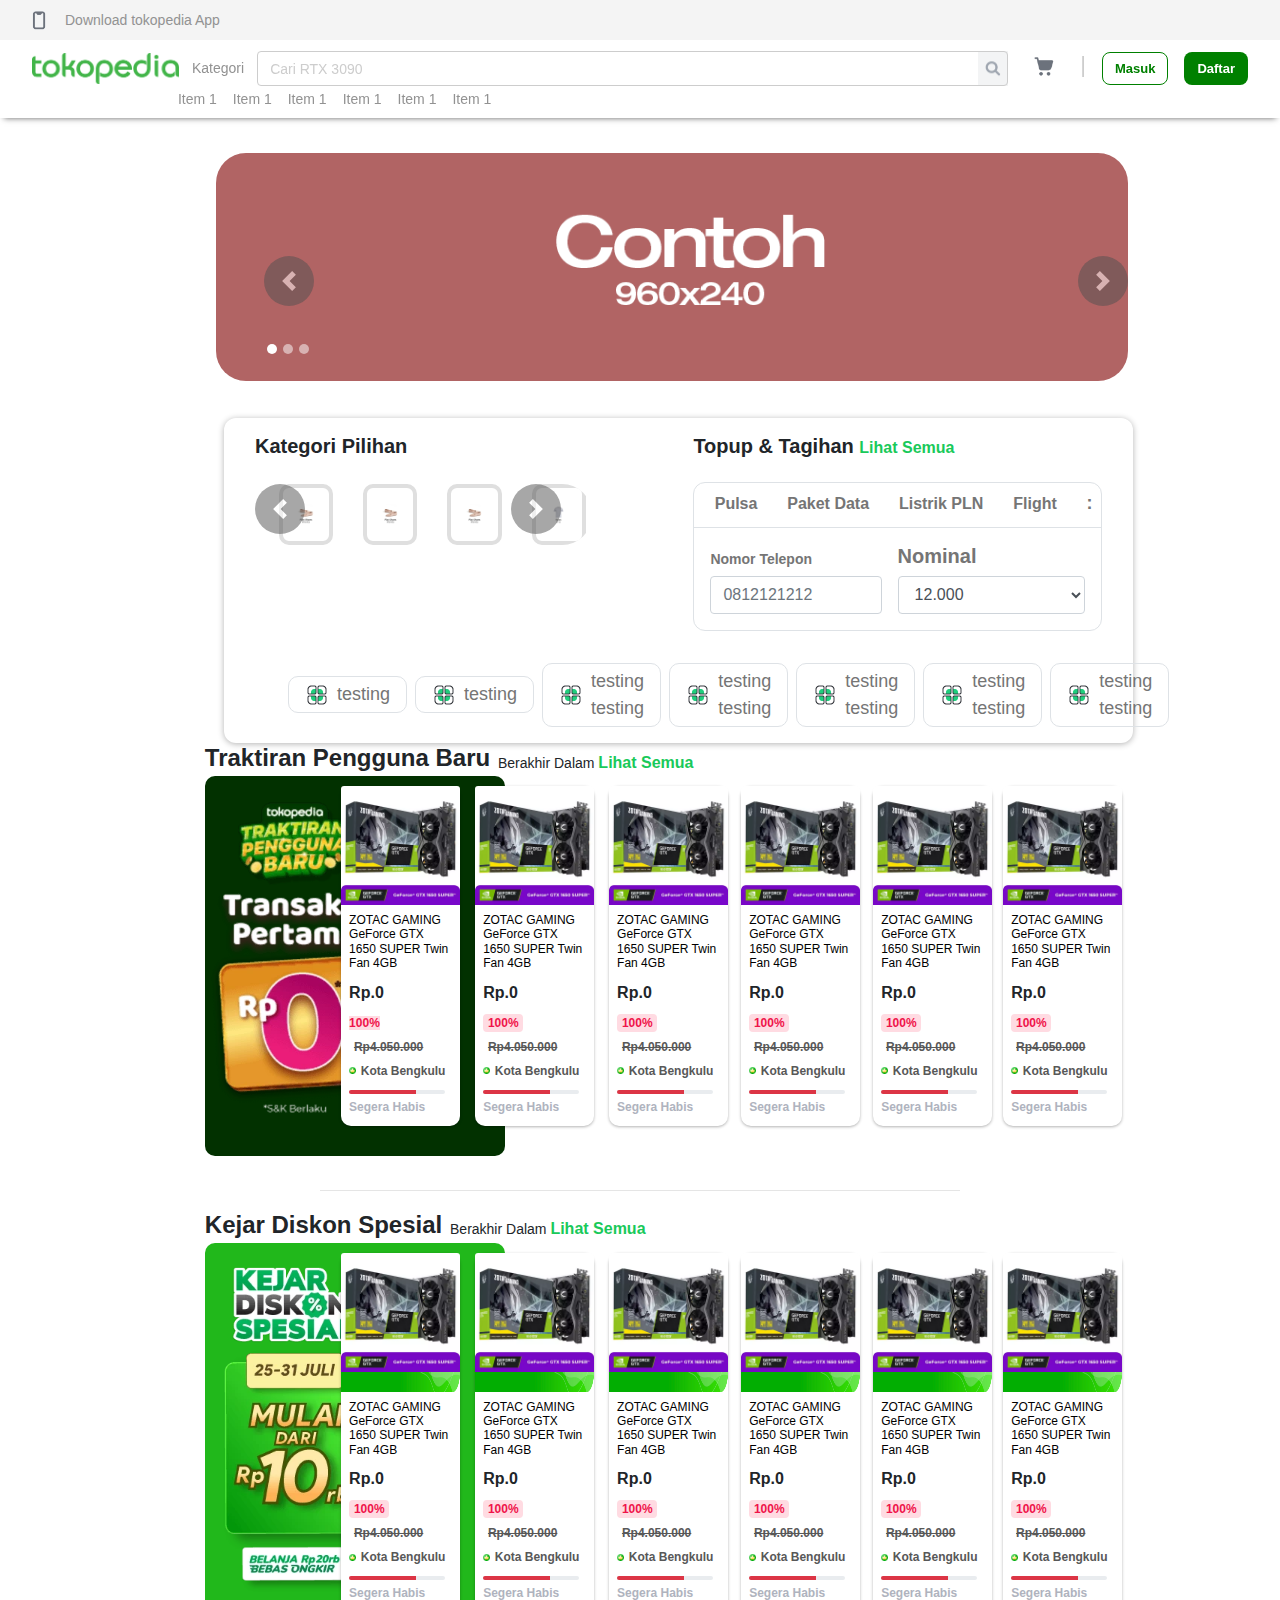
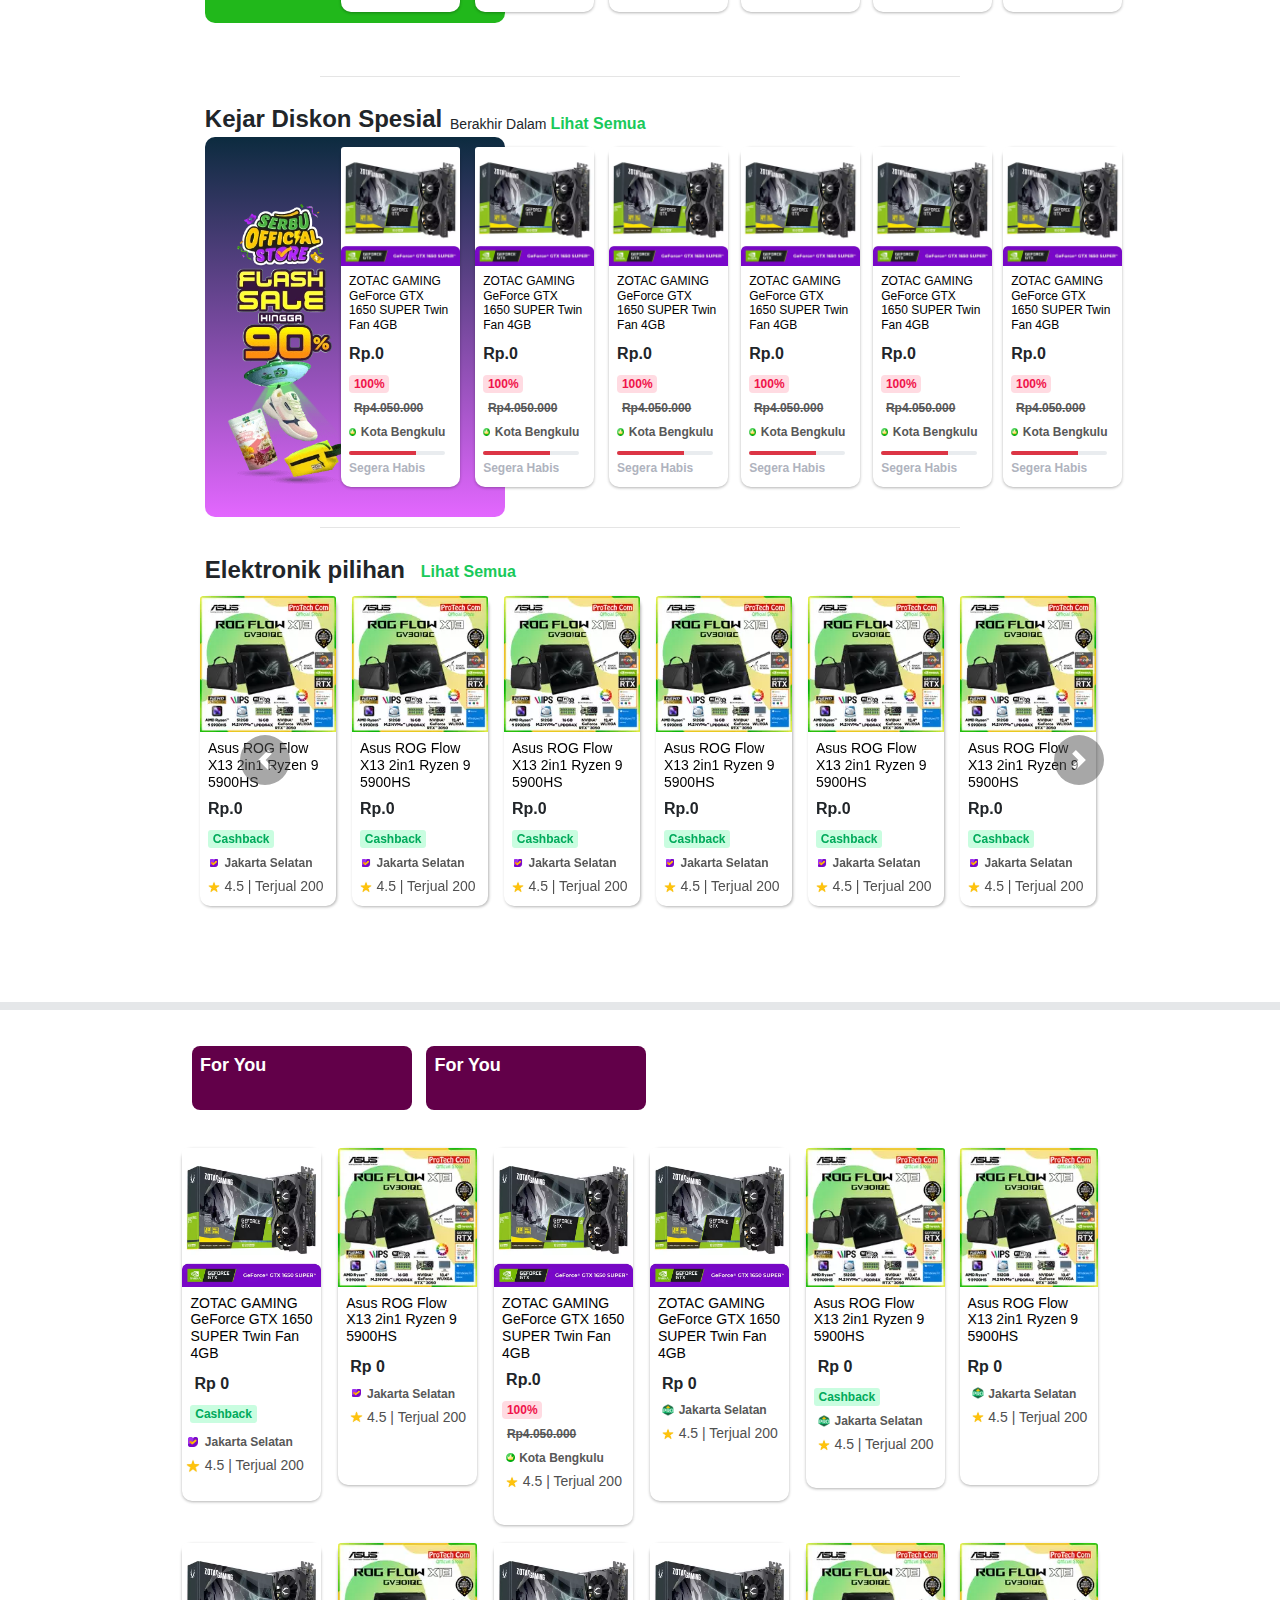
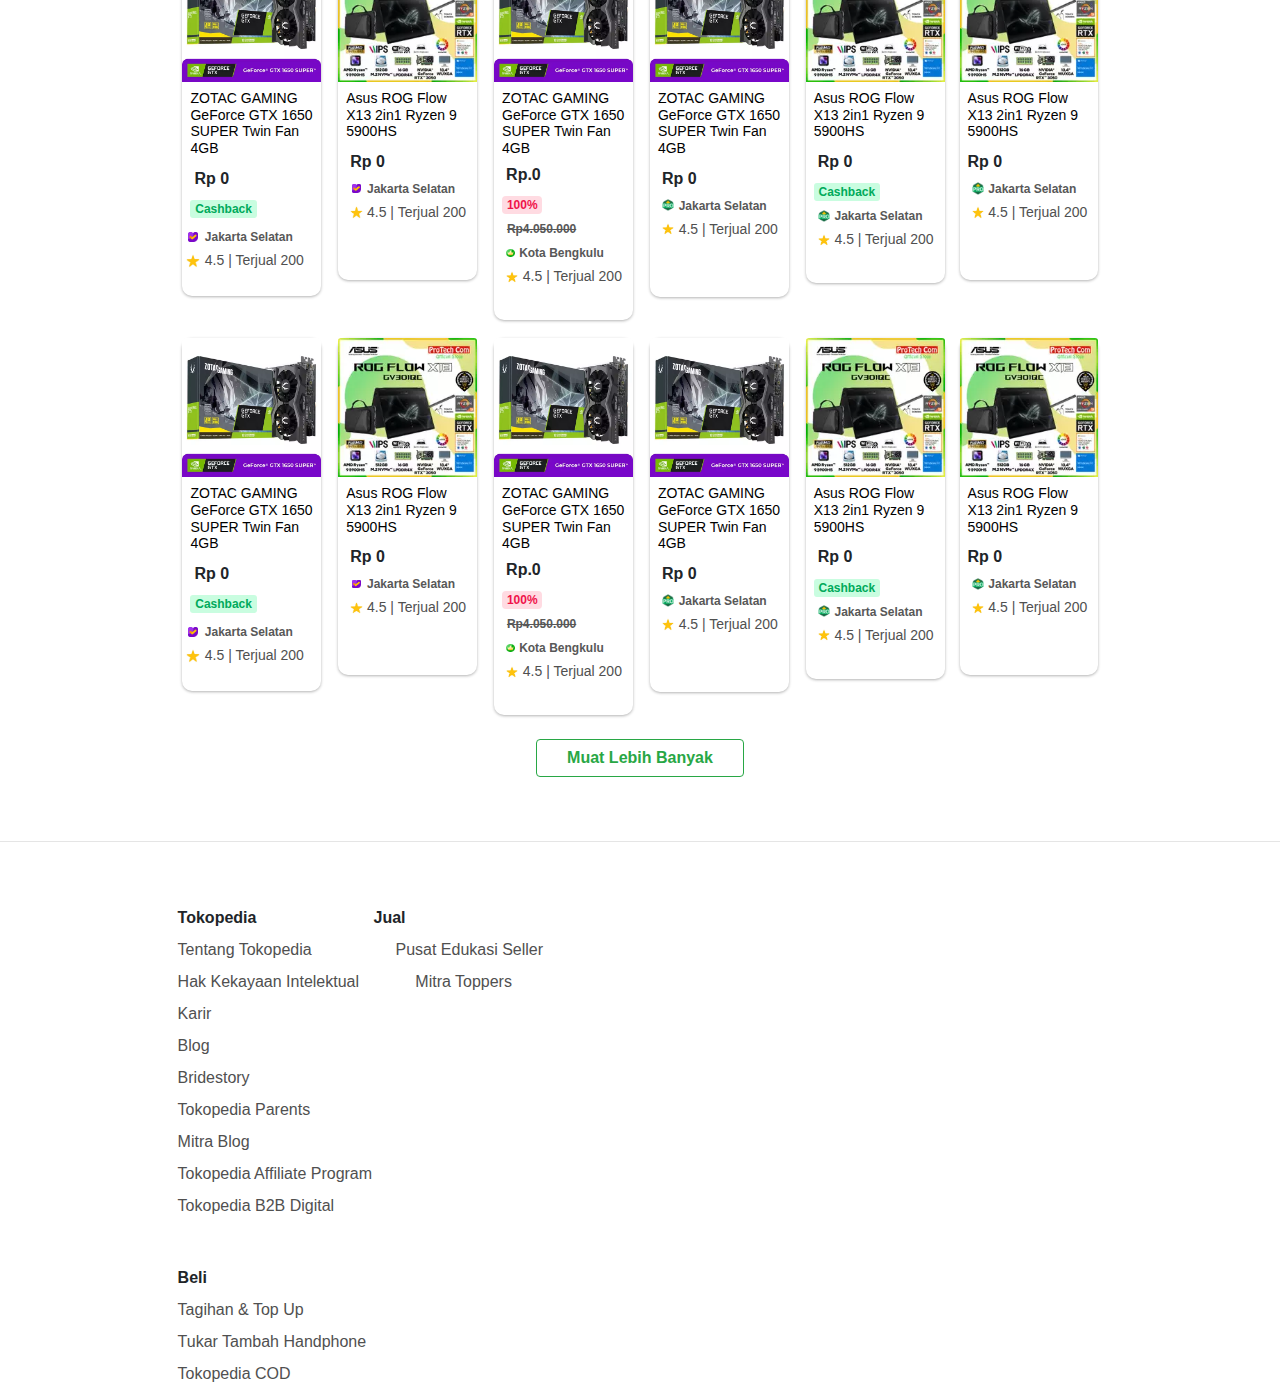
==== commit 59b977b7: "add footer & fix searchbar" ====
--- a/index.html
+++ b/index.html
@@ -21,7 +21,7 @@
         <img class="mr-1" src="assets/img/hpico.png" alt"">
         <div class="container">
           <a href="https://play.google.com/store/apps/details?id=com.tokopedia.tkpd&hl=en&gl=US"><span class="download page">Download tokopedia App</span></a>         
-          <span class="tesmargin">Tentang Tokopedia test </span>
+
       
       </div>
 
@@ -71,10 +71,10 @@
             </div>
              </div>
 
-             <div class="menu-bar-keranjang flex-column justify-content-between align-items-center" id="menuBar"> 
-            <img src="assets/img/5.png">
-            <h4 class="mt-2"> Wah Keranjang Belanjaanmu Kosong!</h4>
-            <p class="text-center"> Lorem ipsum</p>
+             <div class="menu-bar flex-column justify-content-between align-items-center" id="menuBar"> 
+            <img src="assets/img/5.png" style="width:40%; margin-left:30%">
+            <h4 class="mt-2" style="font-size:16px; font-weight:bold; text-align: center;"> Wah Keranjang Belanjaanmu Kosong!</h4>
+            <p class="text-center" style="font-size:14px"> Lorem ipsum</p>
             <!--button class="btn"> Lihat Rekomendasi!</button!--->
             </div>
              </div>
@@ -1588,6 +1588,7 @@
           </div>
       </div>                        
   </div>
+
               <!--Barang6-->
                 <div class="col-2 pl-0">
                   <div class="cardm1 cardmain5 ">
@@ -1623,8 +1624,58 @@
                     <br>
                     <br>
                     <hr>
-                    <div></div>
-                        
+                    <div>
+                    <br>
+                    <br>
+                    <div class="bagianpalingbawah">
+                    <span class="ml-4" Style="Font-weight:bold">Tokopedia</span>
+                    <span class="textbawahm" Style="Font-weight:bold">Jual</span>
+                    <div class="ml-4 mt-2">
+                    <span class="textbawah">Tentang Tokopedia</span>
+                    <span class="textbawahm1 textbawah">Pusat Edukasi Seller</span>
+                    <div class="mt-2">
+                    <span class="textbawah">Hak Kekayaan Intelektual</span>
+                    <span class="textbawahm2 textbawah">Mitra Toppers</span>
+                    <div class="mt-2">
+                    <span class="textbawah">Karir</span>
+                    <div class="mt-2">
+                    <span class="textbawah">Blog</span>
+                    <div class="mt-2">
+                    <span class="textbawah">Bridestory</span>
+                    <div class="mt-2">
+                    <span class="textbawah">Tokopedia Parents</span>
+                    <div class="mt-2">
+                    <span class="textbawah">Mitra Blog</span>
+                    <div class="mt-2">
+                      <span class="textbawah">Tokopedia Affiliate Program</span>
+                    <div class="mt-2">
+                      <span class="textbawah">Tokopedia B2B Digital</span>
+                      <div>
+                        <br>
+                        <br>
+                      </div>
+                    </div>
+                    </div>
+                    </div>
+                    </div>
+                    </div>
+                    </div>
+                    </div>
+                    </div>
+                    </div>
+                    </div>
+                    </div>
+                    <div class="bagianpalingbwh2">
+                    <span class="ml-4" Style="Font-weight:bold">Beli</span>
+                    <div class="ml-4 mt-2">
+                    <span class="textbawah">Tagihan & Top Up</span>
+                    <div class="mt-2">
+                    <span class="textbawah">Tukar Tambah Handphone</span>
+                    <div class="mt-2">
+                    <span class="textbawah">Tokopedia COD</span>
+                    </div>
+
+                    
             
          
 
--- a/assets/css/style.css
+++ b/assets/css/style.css
@@ -188,21 +188,20 @@
     } 
 
 
-    .menu-bar-keranjang{
+    .menu-bar{
       display:none;
       position: absolute;
       right:35px;
       top:91px;
       background-color: white;
-      -webkit-box-shadow: 0px -1px 9px 0px rgb(0, 0, 0, 0.1);
-      -moz-box-shadow: 0px -1px 9px 0px rgb(0, 0, 0, 0.1);
       box-shadow: 0px -1px 9px 0px rgb(0, 0, 0, 0.1);
       padding: 10px 30px;
       border-radius: 12px;
       transition:0.5s;
       opacity:1;
       transform:translateY(-4);
-      z-index: 80000;
+      z-index: 99999;
+      
   
 
     }
@@ -214,11 +213,15 @@
 
     .menyBarStyle{
       display:block;
+
       visibility: visible;
       transition: 0.5s;
       opacity:1;
       transform: translateY(4px);
       transform-origin:0% 0%;
+      z-index:99999 ;
+
+     
     }
 
     .menu-bar-keranjang h4{
@@ -809,7 +812,7 @@
   background: initial;
   background-color: white;
   top:117px;
-  z-index: 80000;
+  z-index: 60000;
   position: fixed;
   box-shadow : #636363 0px 4px 6px -4px ;
 }
@@ -881,4 +884,33 @@
 .marginatas{
   margin-top: -3%;
   
+}
+
+.textbawah{
+  font-weight: 200;
+  color:#505050
+}
+
+.textbawah:hover{
+  color:#00AA5B;
+  cursor: pointer;;
+}
+
+.textbawahm{
+  margin-left:10% !important;
+}
+.textbawahm1{
+  margin-left:7.2% !important;
+}
+
+.bagianpalingbawah{
+  margin-left:12%;
+}
+
+.textbawahm2{
+  margin-left:4.7% !important;
+}
+
+.bagianpalingbwh2{
+  margin-left:12%  !important;
 }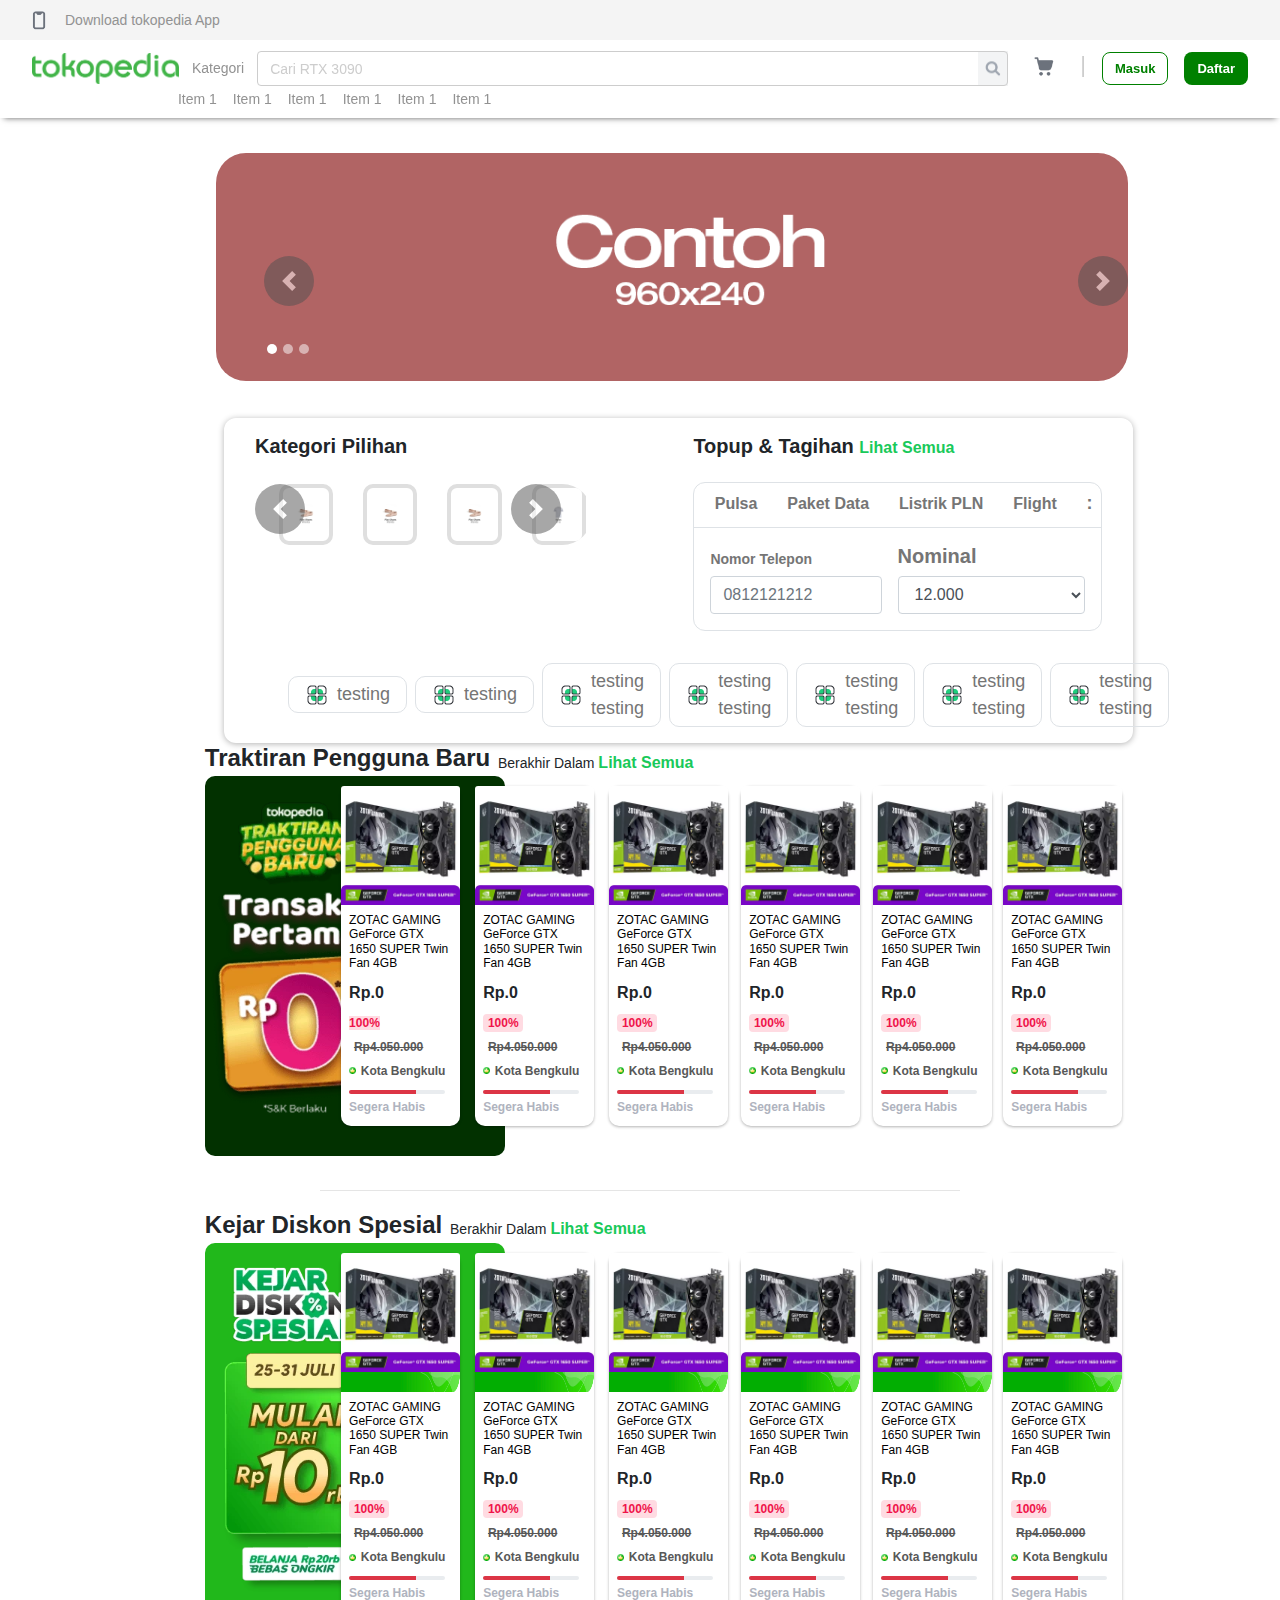
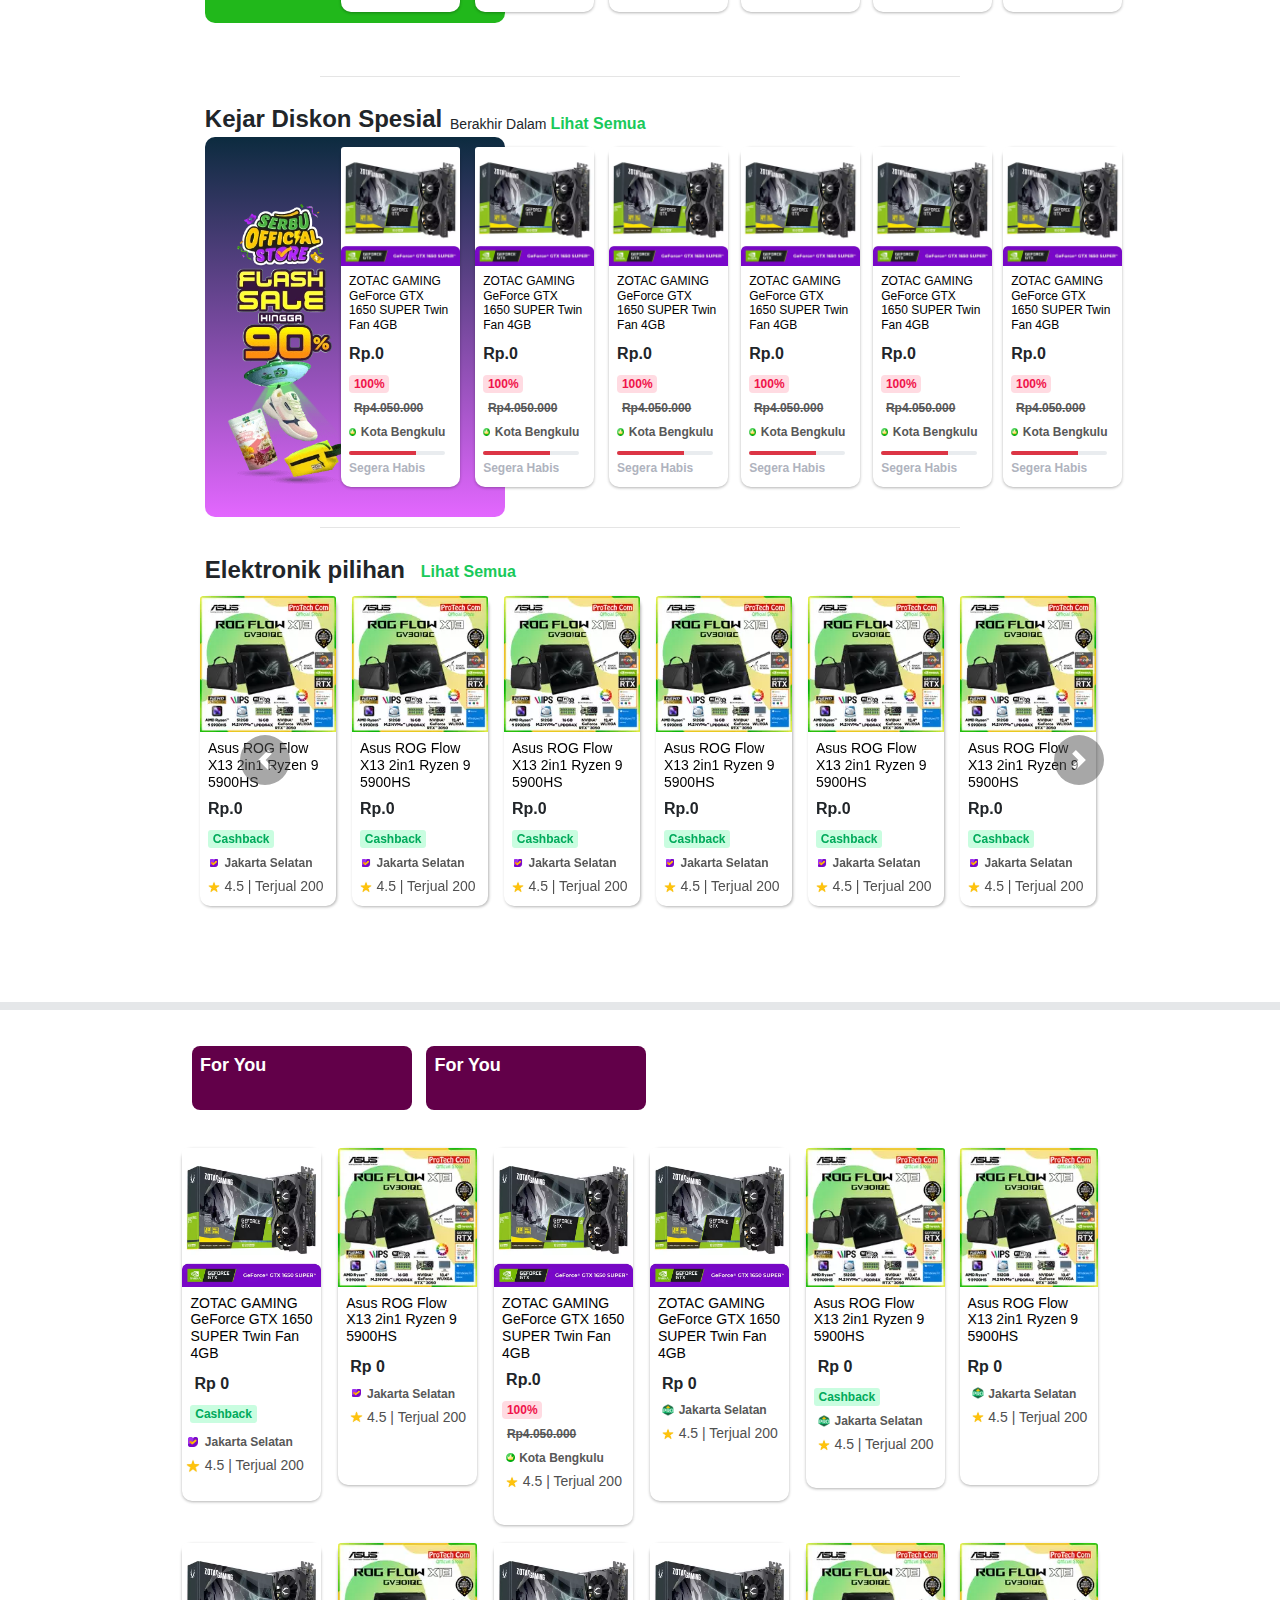
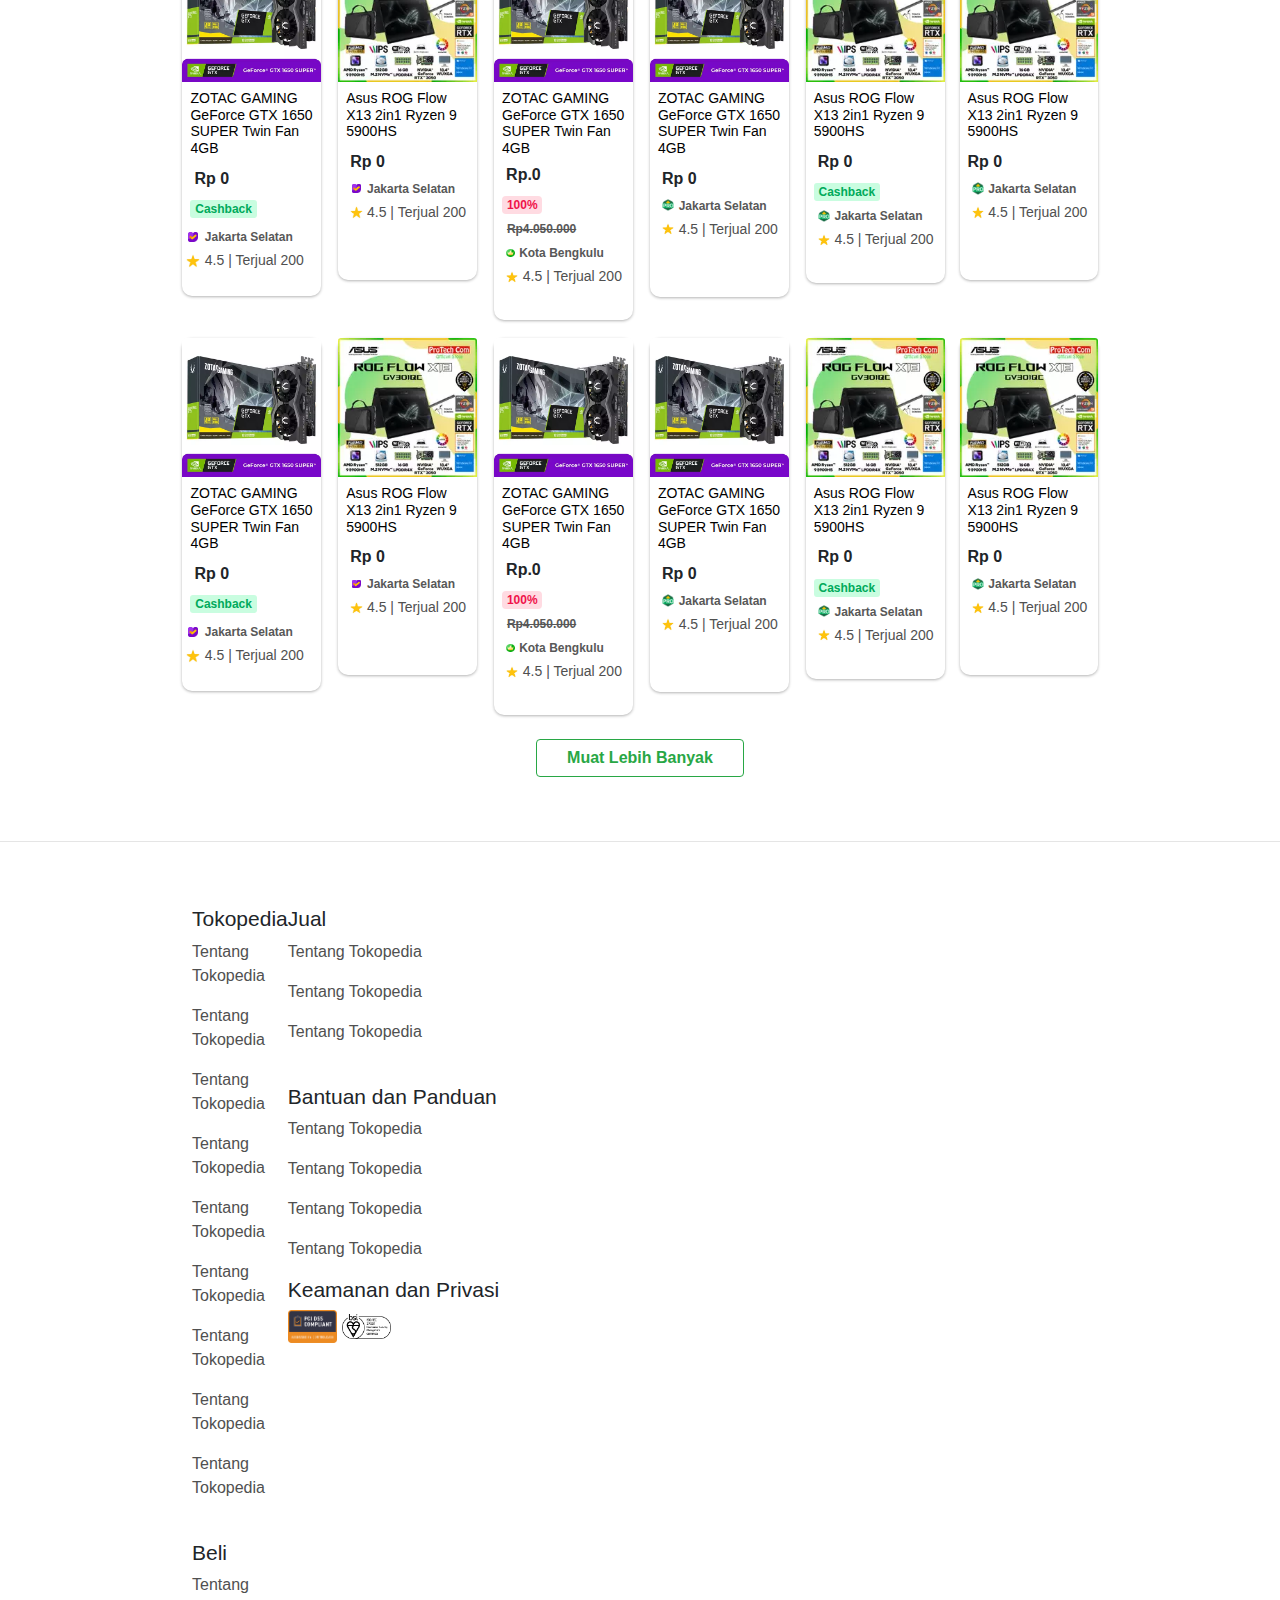
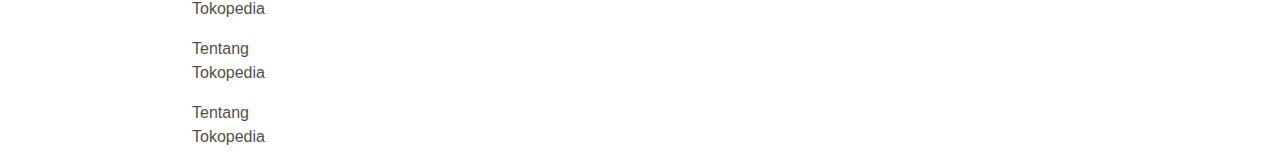
==== commit 22130ef9: "menambahkan bagian bawah tetapi masih banyak bug" ====
--- a/index.html
+++ b/index.html
@@ -1627,56 +1627,45 @@
                     <div>
                     <br>
                     <br>
-                    <div class="bagianpalingbawah">
-                    <span class="ml-4" Style="Font-weight:bold">Tokopedia</span>
-                    <span class="textbawahm" Style="Font-weight:bold">Jual</span>
-                    <div class="ml-4 mt-2">
-                    <span class="textbawah">Tentang Tokopedia</span>
-                    <span class="textbawahm1 textbawah">Pusat Edukasi Seller</span>
-                    <div class="mt-2">
-                    <span class="textbawah">Hak Kekayaan Intelektual</span>
-                    <span class="textbawahm2 textbawah">Mitra Toppers</span>
-                    <div class="mt-2">
-                    <span class="textbawah">Karir</span>
-                    <div class="mt-2">
-                    <span class="textbawah">Blog</span>
-                    <div class="mt-2">
-                    <span class="textbawah">Bridestory</span>
-                    <div class="mt-2">
-                    <span class="textbawah">Tokopedia Parents</span>
-                    <div class="mt-2">
-                    <span class="textbawah">Mitra Blog</span>
-                    <div class="mt-2">
-                      <span class="textbawah">Tokopedia Affiliate Program</span>
-                    <div class="mt-2">
-                      <span class="textbawah">Tokopedia B2B Digital</span>
+
+                    <div class="d-flex rowbawah">
+                      <div class="column ">
+                        <h2 class="h2bawah">Tokopedia</h2>
+                        <p class="textbawah">Tentang Tokopedia</p>
+                        <p class="textbawah">Tentang Tokopedia</p>
+                        <p class="textbawah">Tentang Tokopedia</p>
+                        <p class="textbawah">Tentang Tokopedia</p>
+                        <p class="textbawah">Tentang Tokopedia</p>
+                        <p class="textbawah">Tentang Tokopedia</p>
+                        <p class="textbawah">Tentang Tokopedia</p>
+                        <p class="textbawah">Tentang Tokopedia</p>
+                        <p class="textbawah">Tentang Tokopedia</p>
+                        <br>
+                        <h2 class="h2bawah">Beli</h2>
+                        <p class="textbawah">Tentang Tokopedia</p>
+                        <p class="textbawah">Tentang Tokopedia</p>
+                        <p class="textbawah">Tentang Tokopedia</p>
+                      </div>
                       <div>
-                        <br>
-                        <br>
-                      </div>
-                    </div>
-                    </div>
-                    </div>
-                    </div>
-                    </div>
-                    </div>
-                    </div>
-                    </div>
-                    </div>
-                    </div>
-                    </div>
-                    <div class="bagianpalingbwh2">
-                    <span class="ml-4" Style="Font-weight:bold">Beli</span>
-                    <div class="ml-4 mt-2">
-                    <span class="textbawah">Tagihan & Top Up</span>
-                    <div class="mt-2">
-                    <span class="textbawah">Tukar Tambah Handphone</span>
-                    <div class="mt-2">
-                    <span class="textbawah">Tokopedia COD</span>
-                    </div>
-
-                    
-            
+                        <h2 class="h2bawah">Jual</h2>
+                        <p class="textbawah">Tentang Tokopedia</p>
+                        <p class="textbawah">Tentang Tokopedia</p>
+                        <p class="textbawah">Tentang Tokopedia</p>
+                        <br>
+                        <h2 class="h2bawah">Bantuan dan Panduan</h2>
+                        <p class="textbawah">Tentang Tokopedia</p>
+                        <p class="textbawah">Tentang Tokopedia</p>
+                        <p class="textbawah">Tentang Tokopedia</p>
+                        <p class="textbawah">Tentang Tokopedia</p>
+                        <h2 class="h2bawah">Keamanan dan Privasi</h2>
+                        <img class="licenseicon" src="assets/img/license/icon_pci_license.webp">
+                        <img class="licenseicon" src="assets/img/license/icon_bsi_license_hd.png">
+                      </div>
+                      <!--div class="column ml-5">
+                        <h2 class="h2bawah">Ikuti Kami</h2>
+                        <p>Some text..</p>
+                      </div>
+                    </div>
          
 
       <!-- Modal Search Bar-->
--- a/assets/css/style.css
+++ b/assets/css/style.css
@@ -888,7 +888,8 @@
 
 .textbawah{
   font-weight: 200;
-  color:#505050
+  color:#505050;
+  font-size: 16px;
 }
 
 .textbawah:hover{
@@ -896,21 +897,15 @@
   cursor: pointer;;
 }
 
-.textbawahm{
-  margin-left:10% !important;
-}
-.textbawahm1{
-  margin-left:7.2% !important;
-}
-
-.bagianpalingbawah{
-  margin-left:12%;
-}
-
-.textbawahm2{
-  margin-left:4.7% !important;
-}
-
-.bagianpalingbwh2{
-  margin-left:12%  !important;
+.rowbawah{
+  margin-left:15%;
+}
+
+.h2bawah{
+  font-size: 21px;
+}
+
+.licenseicon{
+  width:5%;
+
 }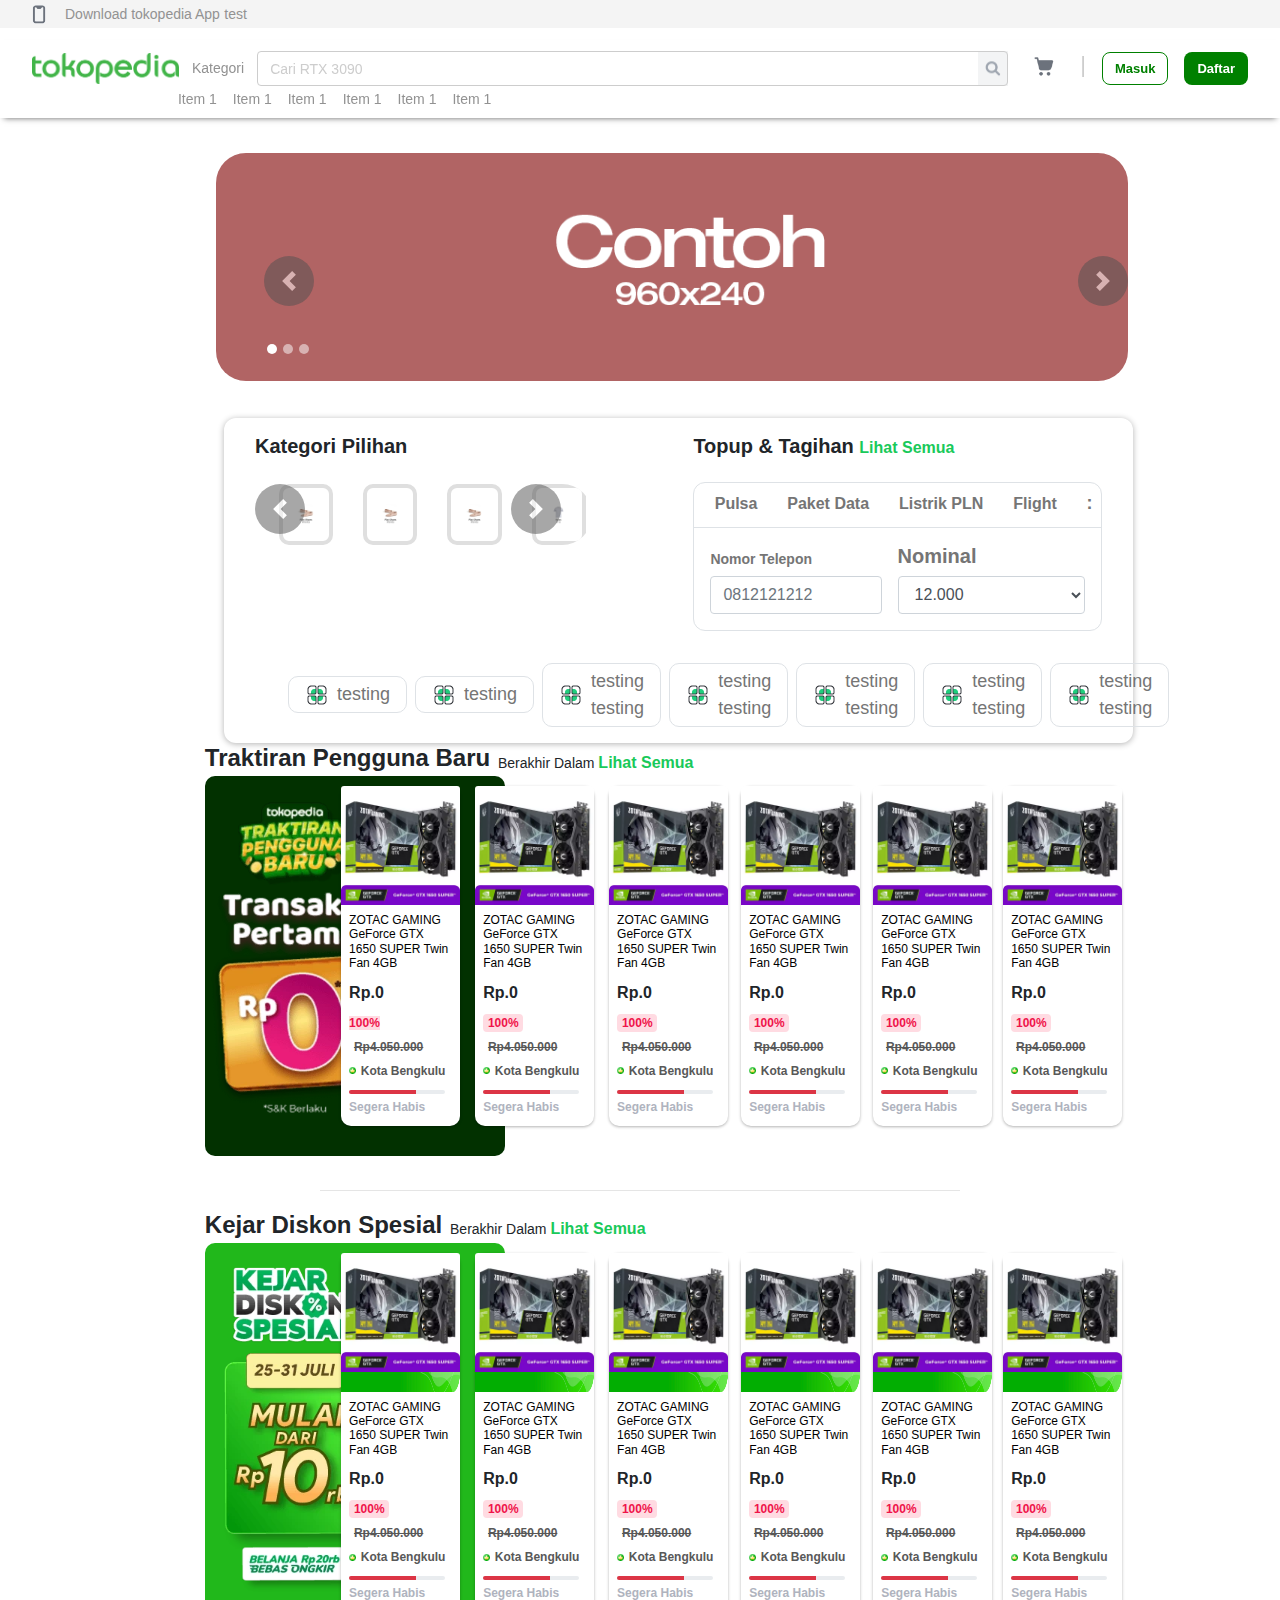
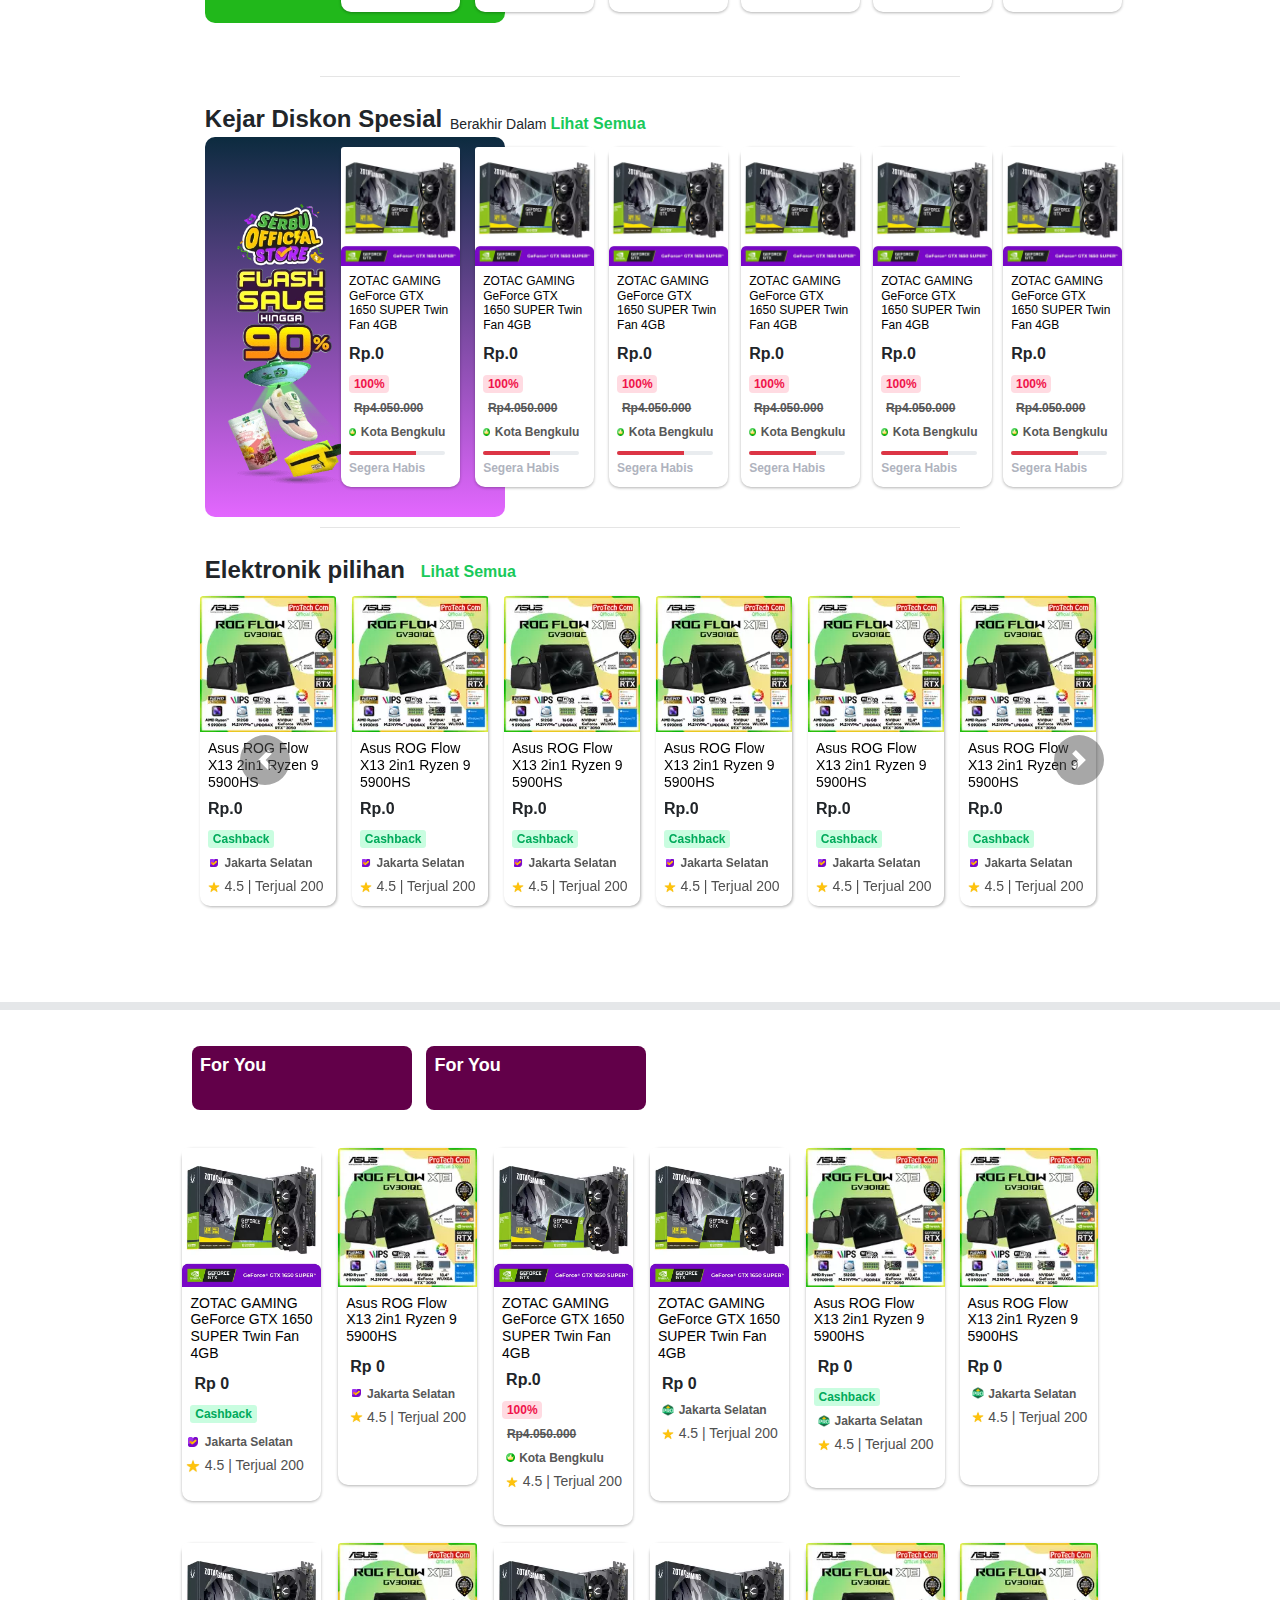
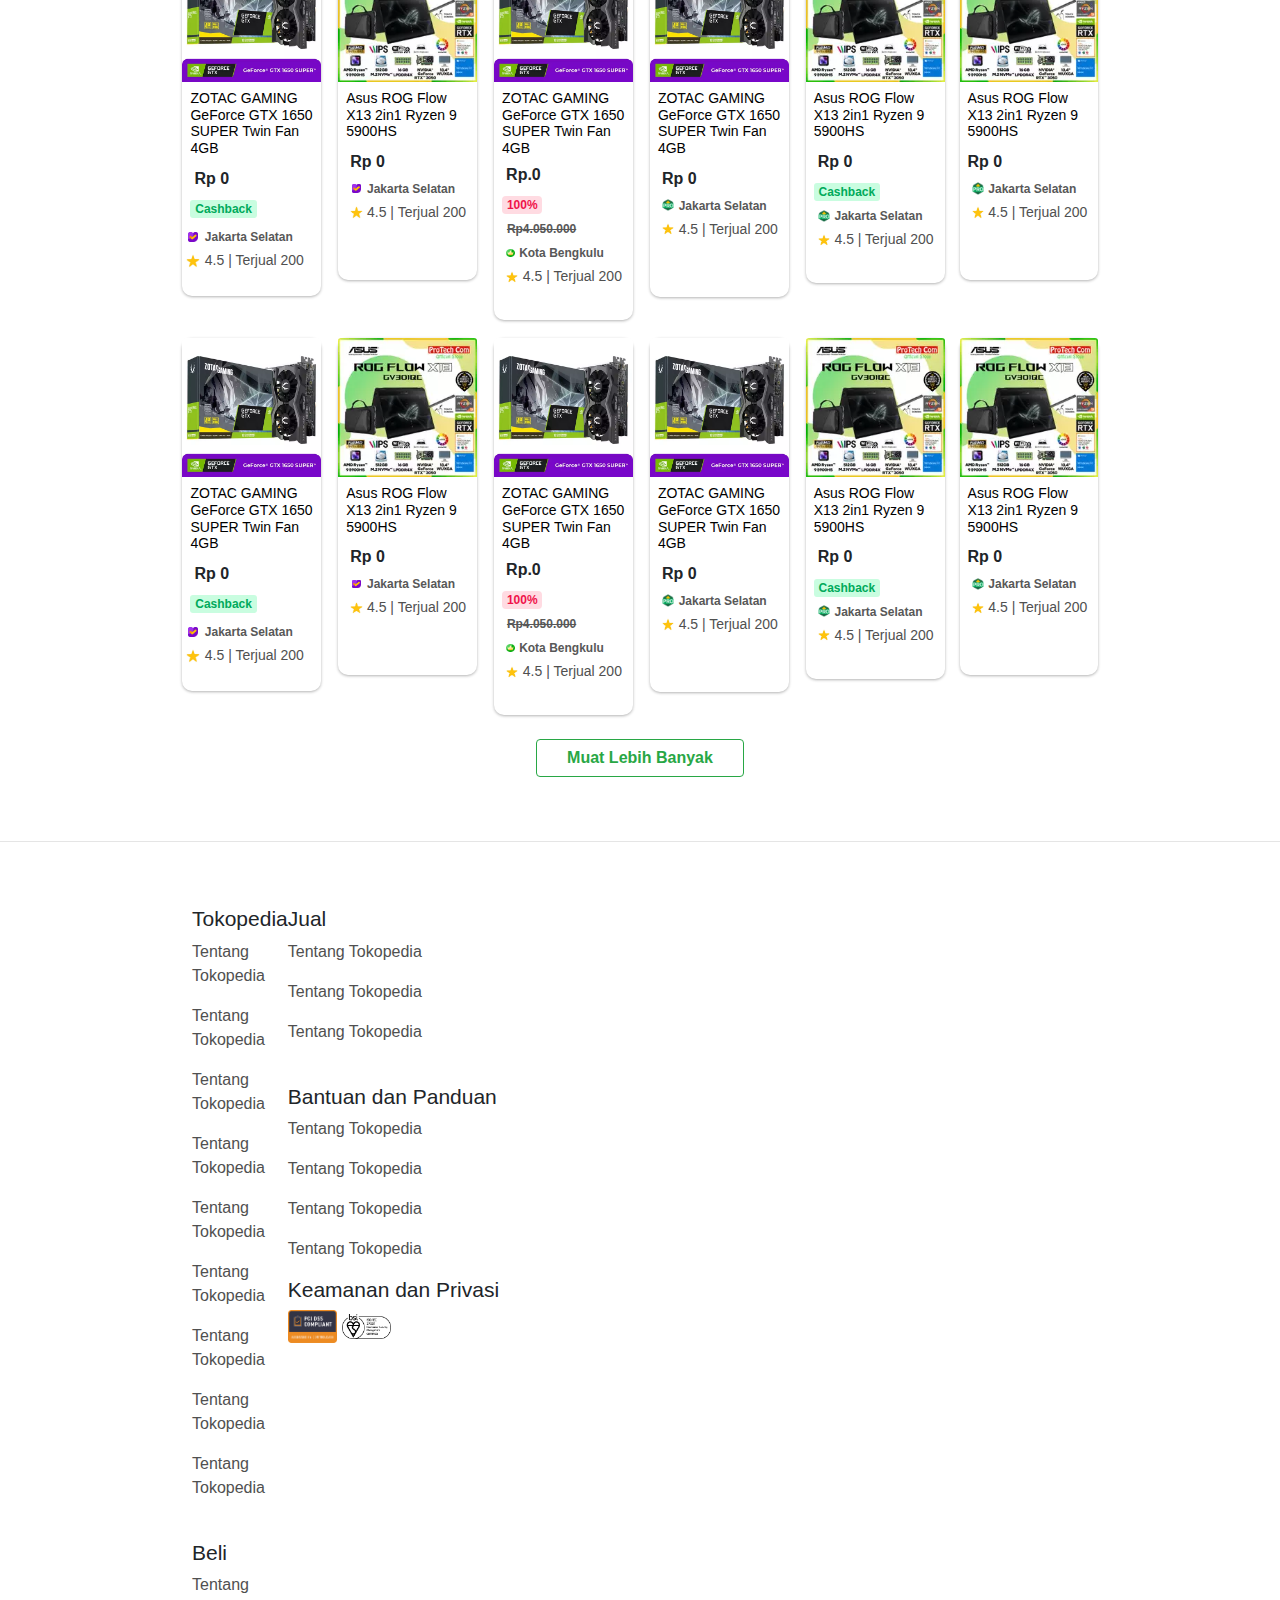
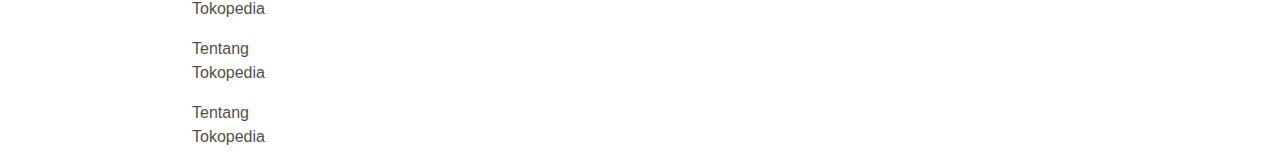
==== commit 700d1596: "test" ====
--- a/index.html
+++ b/index.html
@@ -21,10 +21,10 @@
         <img class="mr-1" src="assets/img/hpico.png" alt"">
         <div class="container">
           <a href="https://play.google.com/store/apps/details?id=com.tokopedia.tkpd&hl=en&gl=US"><span class="download page">Download tokopedia App</span></a>         
-
+          <span class="test-align"> test</span>
       
-      </div>
-
+
+</div>
 
         
        </div>
--- a/assets/css/style.css
+++ b/assets/css/style.css
@@ -5,6 +5,10 @@
     z-index: 9999;
 
 }
+
+.test-align{
+  text-align: left !important;
+}
  
 .notext{
   text-decoration: none;
@@ -18,7 +22,7 @@
 }
 
 .item-header-1{
-    padding: 8px 32px;
+    padding: 2px 32px;
     position: fixed;
     z-index:999999;
     background-color: #f4f4f4
